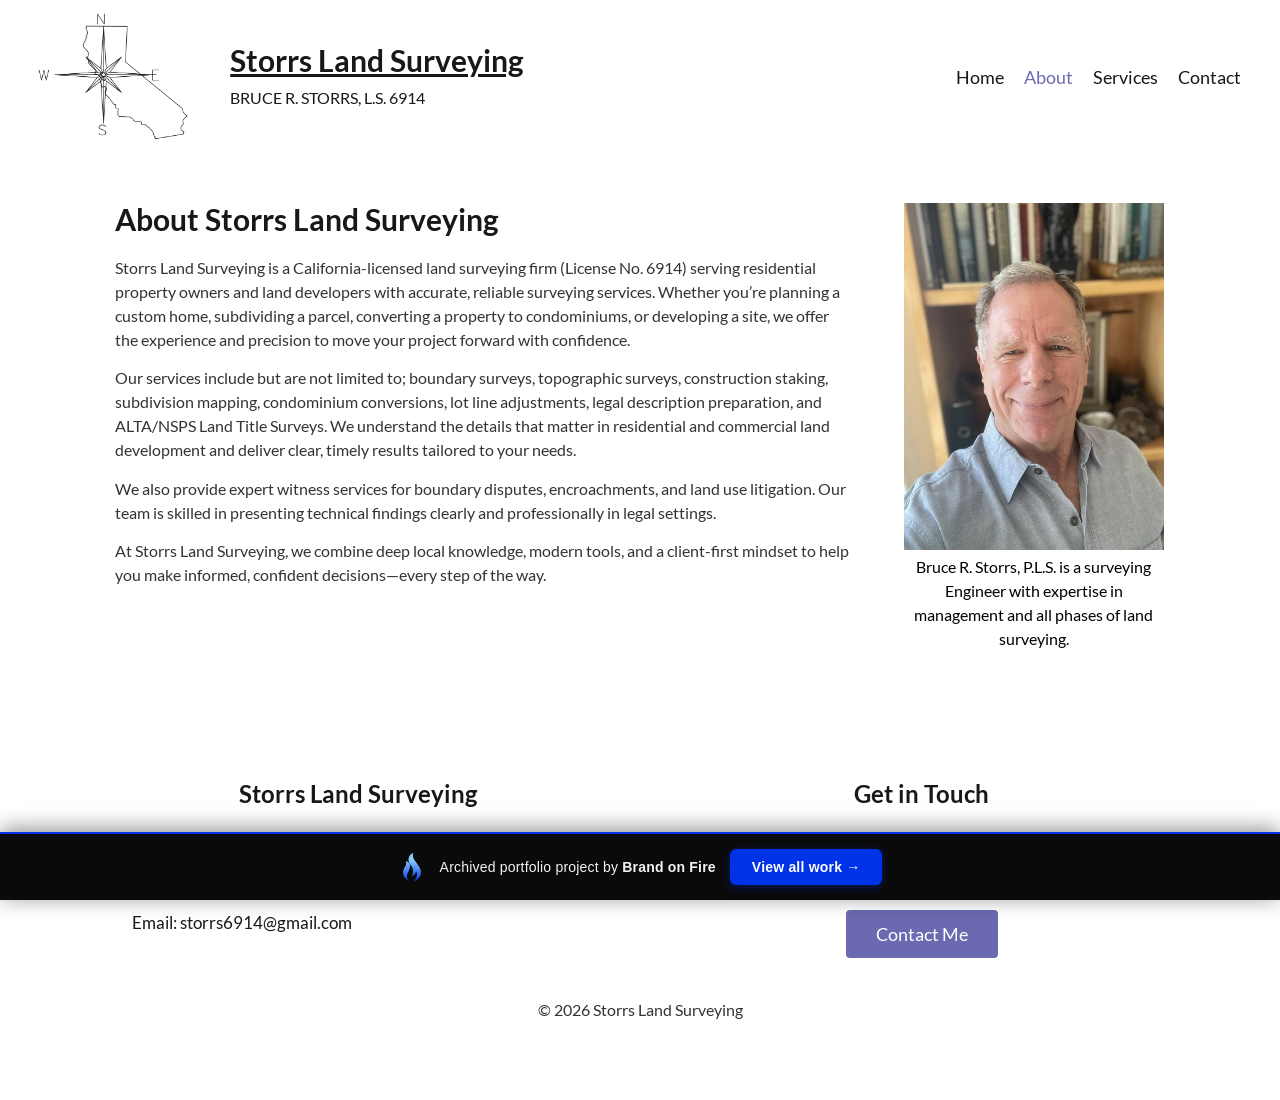
==== about/index.html @ 833694f2 "Lightweight pixel-faithful portfolio snapshot (used-CSS, WebP, no 3rd-party)" ====
<!doctype html><html lang="en-US" data-bofp="0"><head><meta name="robots" content="noindex, nofollow"><meta charset="UTF-8"><meta name="viewport" content="width=device-width, initial-scale=1"><link rel="profile" href="https://gmpg.org/xfn/11"><meta name="robots" content="index, follow, max-image-preview:large, max-snippet:-1, max-video-preview:-1"><title>About Bruce Storrs Land Surveying</title><meta name="description" content="Storrs Land Surveying serves residential property owners and land developers with accurate, reliable surveying services."><link rel="canonical" href="index.html"><meta property="og:locale" content="en_US"><meta property="og:type" content="article"><meta property="og:title" content="About Bruce Storrs Land Surveying"><meta property="og:description" content="Storrs Land Surveying serves residential property owners and land developers with accurate, reliable surveying services."><meta property="og:url" content="../about/"><meta property="og:site_name" content="Storrs Land Surveying"><meta property="article:modified_time" content="2025-04-18T19:39:42+00:00"><meta property="og:image" content="../wp-content/uploads/2023/03/bruce-storrs.jpg"><meta name="twitter:card" content="summary_large_image"><meta name="twitter:label1" content="Est. reading time"><meta name="twitter:data1" content="1 minute"><link rel="alternate" type="application/rss+xml" title="Storrs Land Surveying » Feed" href="../feed/"><link rel="alternate" type="application/rss+xml" title="Storrs Land Surveying » Comments Feed" href="../comments/feed/"><link rel="https://api.w.org/" href="../wp-json/"><link rel="alternate" title="JSON" type="application/json" href="../wp-json/wp/v2/pages/40"><link rel="EditURI" type="application/rsd+xml" title="RSD" href="../xmlrpc.php?rsd"><meta name="generator" content="WordPress 6.8.1"><link rel="shortlink" href="../?p=40"><link rel="alternate" title="oEmbed (JSON)" type="application/json+oembed" href="../wp-json/oembed/1.0/embed?url=http%3A%2F%2Flocalhost%3A8871%2Fabout%2F"><link rel="alternate" title="oEmbed (XML)" type="text/xml+oembed" href="../wp-json/oembed/1.0/embed?url=http%3A%2F%2Flocalhost%3A8871%2Fabout%2F&amp;format=xml"><meta name="generator" content="Elementor 3.28.4; features: additional_custom_breakpoints, e_local_google_fonts; settings: css_print_method-external, google_font-enabled, font_display-swap"><link rel="icon" href="../wp-content/uploads/2023/03/logo-150x150.png" sizes="32x32"><link rel="icon" href="../wp-content/uploads/2023/03/logo.png" sizes="192x192"><link rel="apple-touch-icon" href="../wp-content/uploads/2023/03/logo.png"><meta name="msapplication-TileImage" content="../wp-content/uploads/2023/03/logo.png"><link rel="stylesheet" href="../style.css"><style>[data-bofp="1"]{background-color:rgb(255, 255, 255)!important;color:rgb(51, 51, 51)!important}</style><meta name="robots" content="noindex, nofollow"></head><body class="wp-singular page-template page-template-elementor_header_footer page page-id-40 wp-custom-logo wp-embed-responsive wp-theme-hello-elementor hello-elementor-default elementor-default elementor-template-full-width elementor-kit-15 elementor-page elementor-page-40 e--ua-blink e--ua-mac e--ua-webkit" data-elementor-device-mode="desktop" data-bofp="1"><a class="skip-link screen-reader-text" href="../about/index.html">Skip to content</a><header data-elementor-type="header" data-elementor-id="25" class="elementor elementor-25 elementor-location-header" data-elementor-post-type="elementor_library"><section class="elementor-section elementor-top-section elementor-element elementor-element-2c78c53d elementor-section-content-middle elementor-section-full_width elementor-section-height-default elementor-section-height-default" data-id="2c78c53d" data-element_type="section"><div class="elementor-container elementor-column-gap-no"><div class="elementor-column elementor-col-50 elementor-top-column elementor-element elementor-element-721cebe8" data-id="721cebe8" data-element_type="column"><div class="elementor-widget-wrap elementor-element-populated"><section class="elementor-section elementor-inner-section elementor-element elementor-element-54bb574 elementor-section-full_width elementor-section-height-default elementor-section-height-default" data-id="54bb574" data-element_type="section"><div class="elementor-container elementor-column-gap-default"><div class="elementor-column elementor-col-50 elementor-inner-column elementor-element elementor-element-adae7bf" data-id="adae7bf" data-element_type="column"><div class="elementor-widget-wrap elementor-element-populated"><div class="elementor-element elementor-element-7116c248 elementor-widget elementor-widget-theme-site-logo elementor-widget-image" data-id="7116c248" data-element_type="widget" data-widget_type="theme-site-logo.default"><div class="elementor-widget-container"><a href="../index.html"><img fetchpriority="high" width="1000" height="850" src="../_a/32890dd7e184.webp" class="attachment-full size-full wp-image-13" alt="" decoding="sync">				</a></div></div></div></div><div class="elementor-column elementor-col-50 elementor-inner-column elementor-element elementor-element-96b3ce3" data-id="96b3ce3" data-element_type="column"><div class="elementor-widget-wrap elementor-element-populated"><div class="elementor-element elementor-element-1d9cdd1 elementor-widget elementor-widget-theme-site-title elementor-widget-heading" data-id="1d9cdd1" data-element_type="widget" data-widget_type="theme-site-title.default"><div class="elementor-widget-container"><h1 class="elementor-heading-title elementor-size-default"><a href="../index.html">Storrs Land Surveying</a></h1>				</div></div><div class="elementor-element elementor-element-05f43c4 elementor-widget elementor-widget-heading" data-id="05f43c4" data-element_type="widget" data-widget_type="heading.default"><div class="elementor-widget-container"><h2 class="elementor-heading-title elementor-size-default">BRUCE R. STORRS, L.S. 6914</h2>				</div></div></div></div></div></section></div></div><div class="elementor-column elementor-col-50 elementor-top-column elementor-element elementor-element-23df116c" data-id="23df116c" data-element_type="column"><div class="elementor-widget-wrap elementor-element-populated"><div class="elementor-element elementor-element-33772186 elementor-nav-menu__align-end elementor-nav-menu--stretch elementor-nav-menu__text-align-center elementor-widget-tablet__width-initial elementor-widget-mobile__width-initial elementor-nav-menu--dropdown-tablet elementor-nav-menu--toggle elementor-nav-menu--burger elementor-widget elementor-widget-nav-menu" data-id="33772186" data-element_type="widget" data-settings="{&quot;full_width&quot;:&quot;stretch&quot;,&quot;layout&quot;:&quot;horizontal&quot;,&quot;submenu_icon&quot;:{&quot;value&quot;:&quot;&lt;i class=\&quot;fas fa-caret-down\&quot;&gt;&lt;\/i&gt;&quot;,&quot;library&quot;:&quot;fa-solid&quot;},&quot;toggle&quot;:&quot;burger&quot;}" data-widget_type="nav-menu.default"><div class="elementor-widget-container"><nav aria-label="Menu" class="elementor-nav-menu--main elementor-nav-menu__container elementor-nav-menu--layout-horizontal e--pointer-none"><ul id="menu-1-33772186" class="elementor-nav-menu" data-smartmenus-id="17824439232302515"><li class="menu-item menu-item-type-post_type menu-item-object-page menu-item-home menu-item-67"><a href="../index.html" class="elementor-item">Home</a></li><li class="menu-item menu-item-type-post_type menu-item-object-page current-menu-item page_item page-item-40 current_page_item menu-item-500"><a href="../about/index.html" aria-current="page" class="elementor-item elementor-item-active">About</a></li><li class="menu-item menu-item-type-post_type menu-item-object-page menu-item-456"><a href="../services/index.html" class="elementor-item">Services</a></li><li class="menu-item menu-item-type-post_type menu-item-object-page menu-item-70"><a href="../contact/index.html" class="elementor-item">Contact</a></li></ul>			</nav><div class="elementor-menu-toggle" role="button" tabindex="0" aria-label="Menu Toggle" aria-expanded="false" style=""><i aria-hidden="true" role="presentation" class="elementor-menu-toggle__icon--open eicon-menu-bar"></i><i aria-hidden="true" role="presentation" class="elementor-menu-toggle__icon--close eicon-close"></i>		</div><nav class="elementor-nav-menu--dropdown elementor-nav-menu__container" aria-hidden="true" style="top: 44px; --menu-height: 0;" data-boffw="1"><ul id="menu-2-33772186" class="elementor-nav-menu" data-smartmenus-id="17824439232306448"><li class="menu-item menu-item-type-post_type menu-item-object-page menu-item-home menu-item-67"><a href="../index.html" class="elementor-item" tabindex="-1">Home</a></li><li class="menu-item menu-item-type-post_type menu-item-object-page current-menu-item page_item page-item-40 current_page_item menu-item-500"><a href="../about/index.html" aria-current="page" class="elementor-item elementor-item-active" tabindex="-1">About</a></li><li class="menu-item menu-item-type-post_type menu-item-object-page menu-item-456"><a href="../services/index.html" class="elementor-item" tabindex="-1">Services</a></li><li class="menu-item menu-item-type-post_type menu-item-object-page menu-item-70"><a href="../contact/index.html" class="elementor-item" tabindex="-1">Contact</a></li></ul>			</nav></div></div></div></div></div></section></header><div data-elementor-type="wp-page" data-elementor-id="40" class="elementor elementor-40" data-elementor-post-type="page"><section class="elementor-section elementor-top-section elementor-element elementor-element-8af00e elementor-section-boxed elementor-section-height-default elementor-section-height-default" data-id="8af00e" data-element_type="section"><div class="elementor-container elementor-column-gap-no"><div class="elementor-column elementor-col-100 elementor-top-column elementor-element elementor-element-bdf1586" data-id="bdf1586" data-element_type="column"><div class="elementor-widget-wrap elementor-element-populated"><section class="elementor-section elementor-inner-section elementor-element elementor-element-4a06a62 elementor-section-boxed elementor-section-height-default elementor-section-height-default" data-id="4a06a62" data-element_type="section"><div class="elementor-container elementor-column-gap-default"><div class="elementor-column elementor-col-50 elementor-inner-column elementor-element elementor-element-c48b506" data-id="c48b506" data-element_type="column"><div class="elementor-widget-wrap elementor-element-populated"><div class="elementor-element elementor-element-e249c96 elementor-widget elementor-widget-heading" data-id="e249c96" data-element_type="widget" data-widget_type="heading.default"><div class="elementor-widget-container"><h2 class="elementor-heading-title elementor-size-default">About Storrs Land Surveying</h2>				</div></div><div class="elementor-element elementor-element-310469d elementor-widget elementor-widget-text-editor" data-id="310469d" data-element_type="widget" data-widget_type="text-editor.default"><div class="elementor-widget-container"><p>Storrs Land Surveying is a California-licensed land surveying firm (License No. 6914) serving residential property owners and land developers with accurate, reliable surveying services. Whether you’re planning a custom home, subdividing a parcel, converting a property to condominiums, or developing a site, we offer the experience and precision to move your project forward with confidence.</p><p>Our services include but are not limited to; boundary surveys, topographic surveys, construction staking, subdivision mapping, condominium conversions, lot line adjustments, legal description preparation, and ALTA/NSPS Land Title Surveys. We understand the details that matter in residential and commercial land development and deliver clear, timely results tailored to your needs.</p><p>We also provide expert witness services for boundary disputes, encroachments, and land use litigation. Our team is skilled in presenting technical findings clearly and professionally in legal settings.</p><p>At Storrs Land Surveying, we combine deep local knowledge, modern tools, and a client-first mindset to help you make informed, confident decisions—every step of the way.</p>								</div></div></div></div><div class="elementor-column elementor-col-50 elementor-inner-column elementor-element elementor-element-8597e70" data-id="8597e70" data-element_type="column"><div class="elementor-widget-wrap elementor-element-populated"><div class="elementor-element elementor-element-dd7fb45 elementor-widget elementor-widget-image" data-id="dd7fb45" data-element_type="widget" data-widget_type="image.default"><div class="elementor-widget-container"><figure class="wp-caption"><img decoding="sync" width="1000" height="1333" src="../_a/7053fbd2f5b5.webp" class="attachment-full size-full wp-image-80" alt="">											<figcaption class="widget-image-caption wp-caption-text">Bruce R. Storrs, P.L.S. is a surveying Engineer with expertise in management and all phases of land surveying.</figcaption></figure></div></div></div></div></div></section></div></div></div></section></div><footer data-elementor-type="footer" data-elementor-id="22" class="elementor elementor-22 elementor-location-footer" data-elementor-post-type="elementor_library"><section class="elementor-section elementor-top-section elementor-element elementor-element-07cd698 elementor-section-content-middle elementor-section-full_width elementor-section-height-default elementor-section-height-default" data-id="07cd698" data-element_type="section"><div class="elementor-container elementor-column-gap-wider"><div class="elementor-column elementor-col-50 elementor-top-column elementor-element elementor-element-eafe976" data-id="eafe976" data-element_type="column"><div class="elementor-widget-wrap elementor-element-populated"><div class="elementor-element elementor-element-a8ee868 elementor-widget elementor-widget-heading" data-id="a8ee868" data-element_type="widget" data-widget_type="heading.default"><div class="elementor-widget-container"><h2 class="elementor-heading-title elementor-size-default">Storrs Land Surveying</h2>				</div></div><div class="elementor-element elementor-element-0c1a6c9 elementor-icon-list--layout-traditional elementor-list-item-link-full_width elementor-widget elementor-widget-icon-list" data-id="0c1a6c9" data-element_type="widget" data-widget_type="icon-list.default"><div class="elementor-widget-container"><ul class="elementor-icon-list-items"><li class="elementor-icon-list-item"><span class="elementor-icon-list-icon"><i aria-hidden="true" class="fas fa-map-pin"></i>						</span><span class="elementor-icon-list-text">2253 Shoreline Dr. #2253, Alameda, CA 94501</span></li><li class="elementor-icon-list-item"><a href="tel:510-654-1551"><span class="elementor-icon-list-icon"><i aria-hidden="true" class="fas fa-phone-alt"></i>						</span><span class="elementor-icon-list-text">Phone: 510-654-1551</span></a></li><li class="elementor-icon-list-item"><a href="mailto:storrs6914@gmail.com"><span class="elementor-icon-list-icon"><i aria-hidden="true" class="fas fa-envelope"></i>						</span><span class="elementor-icon-list-text">Email: storrs6914@gmail.com</span></a></li></ul></div></div></div></div><div class="elementor-column elementor-col-50 elementor-top-column elementor-element elementor-element-cf957cd" data-id="cf957cd" data-element_type="column"><div class="elementor-widget-wrap elementor-element-populated"><div class="elementor-element elementor-element-772fe96 elementor-widget elementor-widget-heading" data-id="772fe96" data-element_type="widget" data-widget_type="heading.default"><div class="elementor-widget-container"><h2 class="elementor-heading-title elementor-size-default">Get in Touch</h2>				</div></div><div class="elementor-element elementor-element-03f1977 elementor-widget elementor-widget-text-editor" data-id="03f1977" data-element_type="widget" data-widget_type="text-editor.default"><div class="elementor-widget-container"><p>I’d be happy to work with you on your latest surveying project. Please get in touch using the contact form.&nbsp;</p>								</div></div><div class="elementor-element elementor-element-15b1acc elementor-align-center elementor-widget elementor-widget-button" data-id="15b1acc" data-element_type="widget" data-widget_type="button.default"><div class="elementor-widget-container"><div class="elementor-button-wrapper"><a class="elementor-button elementor-button-link elementor-size-md" href="../contact/index.html"><span class="elementor-button-content-wrapper"><span class="elementor-button-text">Contact Me</span></span></a></div></div></div></div></div></div></section><section class="elementor-section elementor-top-section elementor-element elementor-element-b7a15da elementor-section-content-middle elementor-reverse-mobile elementor-section-full_width elementor-section-height-default elementor-section-height-default" data-id="b7a15da" data-element_type="section"><div class="elementor-container elementor-column-gap-no"><div class="elementor-column elementor-col-100 elementor-top-column elementor-element elementor-element-5e8c854" data-id="5e8c854" data-element_type="column"><div class="elementor-widget-wrap elementor-element-populated"><div class="elementor-element elementor-element-356683e elementor-widget elementor-widget-heading" data-id="356683e" data-element_type="widget" data-widget_type="heading.default"><div class="elementor-widget-container"><p class="elementor-heading-title elementor-size-default">© 2026 Storrs Land Surveying</p>				</div></div></div></div></div></section></footer><span id="elementor-device-mode" class="elementor-screen-only"></span><svg style="display: none;" class="e-font-icon-svg-symbols"></svg><!-- bof-portfolio-bar --><a href="https://brandonfire.com/portfolio/" id="bof-portfolio-bar" rel="noopener" style="position:fixed;left:0;right:0;bottom:0;z-index:2147483647;display:flex;align-items:center;justify-content:center;gap:14px;flex-wrap:wrap;background:#0a0a0a;color:#ffffff !important;font-family:Inter,-apple-system,BlinkMacSystemFont,'Segoe UI',Roboto,Helvetica,Arial,sans-serif;font-size:14px;font-weight:500;line-height:1;letter-spacing:.2px;padding:15px 18px;text-decoration:none !important;box-shadow:0 -3px 22px rgba(0,0,0,.45);border-top:2px solid #0033e7;box-sizing:border-box;"><img src="[data-uri]" alt="" width="28" height="28" style="display:block;flex:0 0 auto;width:28px;height:28px;"><span style="opacity:.95;color:#fff;">Archived portfolio project by <strong style="font-weight:700;color:#fff;">Brand&nbsp;on&nbsp;Fire</strong></span><span style="background:#0033e7;color:#fff;padding:11px 22px;border-radius:6px;font-weight:700;font-size:14px;white-space:nowrap;box-shadow:0 2px 10px rgba(0,51,231,.4);">View&nbsp;all&nbsp;work&nbsp;&rarr;</span></a><script>(function(){function p(){var b=document.getElementById("bof-portfolio-bar");if(b&&document.body)document.body.style.setProperty("padding-bottom",b.offsetHeight+"px","important");}if(document.readyState!=="loading")p();else document.addEventListener("DOMContentLoaded",p);window.addEventListener("resize",p);})();</script><!-- /bof-portfolio-bar --></body></html>
---- style.css ----
:root{--wp--preset--aspect-ratio--square:1;--wp--preset--aspect-ratio--4-3:4/3;--wp--preset--aspect-ratio--3-4:3/4;--wp--preset--aspect-ratio--3-2:3/2;--wp--preset--aspect-ratio--2-3:2/3;--wp--preset--aspect-ratio--16-9:16/9;--wp--preset--aspect-ratio--9-16:9/16;--wp--preset--color--black:#000000;--wp--preset--color--cyan-bluish-gray:#abb8c3;--wp--preset--color--white:#ffffff;--wp--preset--color--pale-pink:#f78da7;--wp--preset--color--vivid-red:#cf2e2e;--wp--preset--color--luminous-vivid-orange:#ff6900;--wp--preset--color--luminous-vivid-amber:#fcb900;--wp--preset--color--light-green-cyan:#7bdcb5;--wp--preset--color--vivid-green-cyan:#00d084;--wp--preset--color--pale-cyan-blue:#8ed1fc;--wp--preset--color--vivid-cyan-blue:#0693e3;--wp--preset--color--vivid-purple:#9b51e0;--wp--preset--gradient--vivid-cyan-blue-to-vivid-purple:linear-gradient(135deg,rgba(6,147,227,1) 0%,rgb(155,81,224) 100%);--wp--preset--gradient--light-green-cyan-to-vivid-green-cyan:linear-gradient(135deg,rgb(122,220,180) 0%,rgb(0,208,130) 100%);--wp--preset--gradient--luminous-vivid-amber-to-luminous-vivid-orange:linear-gradient(135deg,rgba(252,185,0,1) 0%,rgba(255,105,0,1) 100%);--wp--preset--gradient--luminous-vivid-orange-to-vivid-red:linear-gradient(135deg,rgba(255,105,0,1) 0%,rgb(207,46,46) 100%);--wp--preset--gradient--very-light-gray-to-cyan-bluish-gray:linear-gradient(135deg,rgb(238,238,238) 0%,rgb(169,184,195) 100%);--wp--preset--gradient--cool-to-warm-spectrum:linear-gradient(135deg,rgb(74,234,220) 0%,rgb(151,120,209) 20%,rgb(207,42,186) 40%,rgb(238,44,130) 60%,rgb(251,105,98) 80%,rgb(254,248,76) 100%);--wp--preset--gradient--blush-light-purple:linear-gradient(135deg,rgb(255,206,236) 0%,rgb(152,150,240) 100%);--wp--preset--gradient--blush-bordeaux:linear-gradient(135deg,rgb(254,205,165) 0%,rgb(254,45,45) 50%,rgb(107,0,62) 100%);--wp--preset--gradient--luminous-dusk:linear-gradient(135deg,rgb(255,203,112) 0%,rgb(199,81,192) 50%,rgb(65,88,208) 100%);--wp--preset--gradient--pale-ocean:linear-gradient(135deg,rgb(255,245,203) 0%,rgb(182,227,212) 50%,rgb(51,167,181) 100%);--wp--preset--gradient--electric-grass:linear-gradient(135deg,rgb(202,248,128) 0%,rgb(113,206,126) 100%);--wp--preset--gradient--midnight:linear-gradient(135deg,rgb(2,3,129) 0%,rgb(40,116,252) 100%);--wp--preset--font-size--small:13px;--wp--preset--font-size--medium:20px;--wp--preset--font-size--large:36px;--wp--preset--font-size--x-large:42px;--wp--preset--spacing--20:0.44rem;--wp--preset--spacing--30:0.67rem;--wp--preset--spacing--40:1rem;--wp--preset--spacing--50:1.5rem;--wp--preset--spacing--60:2.25rem;--wp--preset--spacing--70:3.38rem;--wp--preset--spacing--80:5.06rem;--wp--preset--shadow--natural:6px 6px 9px rgba(0,0,0,0.2);--wp--preset--shadow--deep:12px 12px 50px rgba(0,0,0,0.4);--wp--preset--shadow--sharp:6px 6px 0px rgba(0,0,0,0.2);--wp--preset--shadow--outlined:6px 6px 0px -3px rgba(255,255,255,1),6px 6px rgba(0,0,0,1);--wp--preset--shadow--crisp:6px 6px 0px rgba(0,0,0,1);}:root{--wp--style--global--content-size:800px;--wp--style--global--wide-size:1200px;}:where(body){margin:0px;}:root{--wp--style--block-gap:24px;}body{padding:0px;}a:where(:not(.wp-element-button)){text-decoration:underline;}html{line-height:1.15;text-size-adjust:100%;}*,::after,::before{box-sizing:border-box;}body{margin:0px;font-family:-apple-system,BlinkMacSystemFont,"Segoe UI",Roboto,"Helvetica Neue",Arial,"Noto Sans",sans-serif,"Apple Color Emoji","Segoe UI Emoji","Segoe UI Symbol","Noto Color Emoji";font-size:1rem;font-weight:400;line-height:1.5;color:rgb(51,51,51);background-color:rgb(255,255,255);-webkit-font-smoothing:antialiased;}h1,h2,h3,h4,h5,h6{margin-block:0.5rem 1rem;font-family:inherit;font-weight:500;line-height:1.2;color:inherit;}h1{font-size:2.5rem;}h2{font-size:2rem;}p{margin-block:0px 0.9rem;}a{background-color:transparent;text-decoration:none;color:rgb(204,51,102);}img{border-style:none;height:auto;max-width:100%;}@media print{*,::after,::before{background:transparent !important;color:rgb(0,0,0) !important;box-shadow:none !important;text-shadow:none !important;}a,a:visited{text-decoration:underline;}img,tr{break-inside:avoid;}h2,h3,p{orphans:3;widows:3;}h2,h3{break-after:avoid;}}dd,dl,dt,li,ol,ul{margin-block:0px;border:0px;outline:0px;font-size:100%;vertical-align:baseline;background:transparent;}.screen-reader-text{clip:rect(1px,1px,1px,1px);height:1px;overflow:hidden;width:1px;position:absolute !important;overflow-wrap:normal !important;}.elementor-screen-only,.screen-reader-text,.screen-reader-text span,.ui-helper-hidden-accessible{height:1px;margin:-1px;overflow:hidden;padding:0px;position:absolute;top:-10000em;width:1px;clip:rect(0px,0px,0px,0px);border:0px;}.elementor *,.elementor::after,.elementor::before{box-sizing:border-box;}.elementor a{box-shadow:none;text-decoration:none;}.elementor img{border-width:medium;border-style:none;border-color:currentcolor;border-image:initial;border-radius:0px;box-shadow:none;height:auto;max-width:100%;}.elementor embed,.elementor iframe,.elementor object,.elementor video{border-width:medium;border-style:none;border-color:currentcolor;border-image:initial;line-height:1;margin:0px;max-width:100%;width:100%;}.elementor .elementor-background-overlay{inset:0px;position:absolute;}@media (max-width:1024px){.elementor-widget-wrap .elementor-element.elementor-widget-tablet__width-auto,.elementor-widget-wrap .elementor-element.elementor-widget-tablet__width-initial{max-width:100%;}}@media (max-width:767px){.elementor-widget-wrap .elementor-element.elementor-widget-mobile__width-auto,.elementor-widget-wrap .elementor-element.elementor-widget-mobile__width-initial{max-width:100%;}}.elementor-element{--flex-direction:initial;--flex-wrap:initial;--justify-content:initial;--align-items:initial;--align-content:initial;--gap:initial;--flex-basis:initial;--flex-grow:initial;--flex-shrink:initial;--order:initial;--align-self:initial;align-self:var(--align-self);flex-basis:var(--flex-basis);flex-grow:var(--flex-grow);flex-shrink:var(--flex-shrink);order:var(--order);}.elementor-element:where(.e-con-full,.elementor-widget){align-content:var(--align-content);align-items:var(--align-items);flex-direction:var(--flex-direction);flex-wrap:var(--flex-wrap);gap:var(--row-gap) var(--column-gap);justify-content:var(--justify-content);}.elementor-align-center{text-align:center;}.elementor-align-center .elementor-button,.elementor-align-left .elementor-button,.elementor-align-right .elementor-button{width:auto;}:root{--page-title-display:block;}@keyframes eicon-spin{0%{transform:rotate(0deg);}100%{transform:rotate(359deg);}}.elementor-section{position:relative;}.elementor-section .elementor-container{display:flex;margin-left:auto;margin-right:auto;position:relative;}@media (max-width:1024px){.elementor-section .elementor-container{flex-wrap:wrap;}}.elementor-section.elementor-section-boxed > .elementor-container{max-width:1140px;}.elementor-widget-wrap{align-content:flex-start;flex-wrap:wrap;position:relative;width:100%;}.elementor:not(.elementor-bc-flex-widget) .elementor-widget-wrap{display:flex;}.elementor-widget-wrap > .elementor-element{width:100%;}.elementor-widget{position:relative;}.elementor-widget:not(:last-child){margin-bottom:var(--kit-widget-spacing,20px);}.elementor-column{display:flex;min-height:1px;position:relative;}.elementor-column-gap-default > .elementor-column > .elementor-element-populated{padding:10px;}.elementor-column-gap-wider > .elementor-column > .elementor-element-populated{padding:30px;}@media (min-width:768px){.elementor-column.elementor-col-20,.elementor-column[data-col="20"]{width:20%;}.elementor-column.elementor-col-50,.elementor-column[data-col="50"]{width:50%;}.elementor-column.elementor-col-100,.elementor-column[data-col="100"]{width:100%;}}@media (max-width:767px){.elementor-reverse-mobile > .elementor-container >:first-child{order:10;}.elementor-column{width:100%;}}@media (prefers-reduced-motion:no-preference){html{scroll-behavior:smooth;}}.elementor-element .elementor-widget-container,.elementor-element:not(:has(.elementor-widget-container)){transition:background .3s,border .3s,border-radius .3s,box-shadow .3s,transform var(--e-transform-transition-duration,.4s);}.elementor-heading-title{line-height:1;margin:0px;padding:0px;}.elementor-button{background-color:rgb(105,114,125);border-radius:3px;color:rgb(255,255,255);display:inline-block;font-size:15px;line-height:1;padding:12px 24px;fill:rgb(255,255,255);text-align:center;transition:0.3s;}.elementor-button-content-wrapper{display:flex;flex-direction:row;gap:5px;justify-content:center;}.elementor-button-text{display:inline-block;}.elementor-button.elementor-size-md{border-radius:4px;font-size:16px;padding:15px 30px;}.elementor-button span{text-decoration:inherit;}.elementor-kit-15{--e-global-color-primary:#181818;--e-global-color-secondary:#6AA0B1;--e-global-color-text:#333333;--e-global-color-accent:#6B6AB1;--e-global-color-998a6eb:#FFFFFF00;--e-global-color-2edb900:#FFFFFF;--e-global-color-27b5c57:#FFFFFF;--e-global-typography-primary-font-family:"Lato";--e-global-typography-primary-font-size:65px;--e-global-typography-primary-font-weight:900;--e-global-typography-primary-text-transform:none;--e-global-typography-primary-font-style:normal;--e-global-typography-primary-text-decoration:none;--e-global-typography-primary-line-height:1.1em;--e-global-typography-primary-letter-spacing:0px;--e-global-typography-primary-word-spacing:0em;--e-global-typography-secondary-font-family:"Lato";--e-global-typography-secondary-font-size:32px;--e-global-typography-secondary-font-weight:900;--e-global-typography-secondary-text-transform:none;--e-global-typography-secondary-font-style:normal;--e-global-typography-secondary-text-decoration:none;--e-global-typography-secondary-line-height:1.1em;--e-global-typography-secondary-letter-spacing:0px;--e-global-typography-secondary-word-spacing:0em;--e-global-typography-text-font-family:"Lato";--e-global-typography-text-font-size:16px;--e-global-typography-text-font-weight:400;--e-global-typography-text-text-transform:none;--e-global-typography-text-font-style:normal;--e-global-typography-text-text-decoration:none;--e-global-typography-text-line-height:1.5em;--e-global-typography-text-letter-spacing:0px;--e-global-typography-text-word-spacing:0em;--e-global-typography-accent-font-family:"Lato";--e-global-typography-accent-font-size:18px;--e-global-typography-accent-font-weight:400;--e-global-typography-accent-text-transform:none;--e-global-typography-accent-font-style:normal;--e-global-typography-accent-text-decoration:none;--e-global-typography-accent-line-height:1em;--e-global-typography-accent-letter-spacing:0px;--e-global-typography-accent-word-spacing:0em;--e-global-typography-4a70ac1-font-family:"Lato";--e-global-typography-4a70ac1-font-size:80px;--e-global-typography-4a70ac1-font-weight:900;--e-global-typography-4a70ac1-text-transform:uppercase;--e-global-typography-4a70ac1-font-style:normal;--e-global-typography-4a70ac1-text-decoration:none;--e-global-typography-4a70ac1-line-height:1em;--e-global-typography-4a70ac1-letter-spacing:0px;--e-global-typography-4a70ac1-word-spacing:0em;background-color:var( --e-global-color-2edb900 );}.elementor-kit-15 a{color:rgb(107,106,177);text-decoration:underline;}.elementor-kit-15 h1{font-size:30px;}.elementor-kit-15 h2{font-size:24px;}.elementor-section.elementor-section-boxed > .elementor-container{max-width:1360px;}.elementor-widget:not(:last-child){margin-block-end:20px;}.elementor-element{--widgets-spacing:20px 20px;--widgets-spacing-row:20px;--widgets-spacing-column:20px;}@media (max-width:1024px){.elementor-kit-15{--e-global-typography-primary-font-size:42px;--e-global-typography-secondary-font-size:22px;--e-global-typography-text-font-size:14px;--e-global-typography-accent-font-size:16px;--e-global-typography-4a70ac1-font-size:65px;font-size:16px;}.elementor-kit-15 a{font-size:16px;}.elementor-section.elementor-section-boxed > .elementor-container{max-width:1024px;}}@media (max-width:767px){.elementor-kit-15{--e-global-typography-primary-font-size:28px;--e-global-typography-secondary-font-size:18px;--e-global-typography-accent-font-size:14px;--e-global-typography-4a70ac1-font-size:45px;}.elementor-section.elementor-section-boxed > .elementor-container{max-width:767px;}}.elementor-widget-image{text-align:center;}.elementor-widget-image a{display:inline-block;}.elementor-widget-image img{display:inline-block;vertical-align:middle;}.elementor-widget-heading .elementor-heading-title[class*="elementor-size-"] > a{color:inherit;font-size:inherit;line-height:inherit;}.elementor-nav-menu--main .elementor-nav-menu a{transition:0.4s;}.elementor-nav-menu--main .elementor-nav-menu a,.elementor-nav-menu--main .elementor-nav-menu a.highlighted,.elementor-nav-menu--main .elementor-nav-menu a:focus,.elementor-nav-menu--main .elementor-nav-menu a:hover{padding:13px 20px;}.elementor-nav-menu--layout-horizontal{display:flex;}.elementor-nav-menu--layout-horizontal .elementor-nav-menu{display:flex;flex-wrap:wrap;}.elementor-nav-menu--layout-horizontal .elementor-nav-menu a{flex-grow:1;white-space:nowrap;}.elementor-nav-menu--layout-horizontal .elementor-nav-menu > li{display:flex;}.elementor-nav-menu--layout-horizontal .elementor-nav-menu > li:not(:first-child) > a{margin-inline-start:var(--e-nav-menu-horizontal-menu-item-margin);}.elementor-nav-menu--layout-horizontal .elementor-nav-menu > li:not(:last-child) > a{margin-inline-end:var(--e-nav-menu-horizontal-menu-item-margin);}.elementor-nav-menu__align-end .elementor-nav-menu{justify-content:flex-end;margin-inline-start:auto;}.elementor-widget-nav-menu .elementor-widget-container,.elementor-widget-nav-menu:not(:has(.elementor-widget-container)):not([class*="elementor-hidden-"]){display:flex;flex-direction:column;}.elementor-nav-menu{position:relative;z-index:2;}.elementor-nav-menu,.elementor-nav-menu li,.elementor-nav-menu ul{display:block;line-height:normal;list-style:none;margin:0px;padding:0px;-webkit-tap-highlight-color:rgba(0,0,0,0);}.elementor-nav-menu a,.elementor-nav-menu li{position:relative;}.elementor-nav-menu li{border-width:0px;}.elementor-nav-menu a{align-items:center;display:flex;}.elementor-nav-menu a,.elementor-nav-menu a:focus,.elementor-nav-menu a:hover{line-height:20px;padding:10px 20px;}.elementor-nav-menu--dropdown .elementor-item.elementor-item-active,.elementor-nav-menu--dropdown .elementor-item.highlighted,.elementor-nav-menu--dropdown .elementor-item:focus,.elementor-nav-menu--dropdown .elementor-item:hover,.elementor-sub-item.elementor-item-active,.elementor-sub-item.highlighted,.elementor-sub-item:focus,.elementor-sub-item:hover{background-color:rgb(63,68,75);color:rgb(255,255,255);}.elementor-menu-toggle{align-items:center;background-color:rgba(0,0,0,0.05);border:0px solid;border-radius:3px;color:rgb(51,55,61);cursor:pointer;display:flex;font-size:var(--nav-menu-icon-size,22px);justify-content:center;padding:0.25em;}.elementor-menu-toggle.elementor-active .elementor-menu-toggle__icon--open,.elementor-menu-toggle:not(.elementor-active) .elementor-menu-toggle__icon--close{display:none;}.elementor-nav-menu--dropdown{background-color:rgb(255,255,255);font-size:13px;}.elementor-nav-menu--dropdown.elementor-nav-menu__container{margin-top:10px;overflow:hidden auto;transform-origin:center top;transition:max-height 0.3s,transform 0.3s;}.elementor-nav-menu--dropdown a{color:rgb(51,55,61);}.elementor-nav-menu__text-align-center .elementor-nav-menu--dropdown .elementor-nav-menu a{justify-content:center;}.elementor-nav-menu--toggle{--menu-height:100vh;}.elementor-nav-menu--toggle .elementor-menu-toggle:not(.elementor-active) + .elementor-nav-menu__container{max-height:0px;overflow:hidden;transform:scaleY(0);}.elementor-nav-menu--stretch .elementor-nav-menu__container.elementor-nav-menu--dropdown{position:absolute;z-index:9997;}@media (max-width:1024px){.elementor-nav-menu--dropdown-tablet .elementor-nav-menu--main{display:none;}}@media (min-width:1025px){.elementor-nav-menu--dropdown-tablet .elementor-menu-toggle,.elementor-nav-menu--dropdown-tablet .elementor-nav-menu--dropdown{display:none;}.elementor-nav-menu--dropdown-tablet nav.elementor-nav-menu--dropdown.elementor-nav-menu__container{overflow-y:hidden;}}@keyframes hide-scroll{0%,100%{overflow:hidden;}}.elementor-widget .elementor-icon-list-items{list-style-type:none;margin:0px;padding:0px;}.elementor-widget .elementor-icon-list-item{margin:0px;padding:0px;position:relative;}.elementor-widget .elementor-icon-list-item,.elementor-widget .elementor-icon-list-item a{align-items:var(--icon-vertical-align,center);display:flex;font-size:inherit;}.elementor-widget .elementor-icon-list-icon + .elementor-icon-list-text{align-self:center;padding-inline-start:5px;}.elementor-widget .elementor-icon-list-icon{display:flex;position:relative;top:var(--icon-vertical-offset,initial);}.elementor-widget .elementor-icon-list-icon i{font-size:var(--e-icon-list-icon-size);width:1.25em;}.elementor-widget.elementor-widget-icon-list .elementor-icon-list-icon{text-align:var(--e-icon-list-icon-align);}.elementor-widget.elementor-list-item-link-full_width a{width:100%;}#left-area ul.elementor-icon-list-items,.elementor .elementor-element ul.elementor-icon-list-items,.elementor-edit-area .elementor-element ul.elementor-icon-list-items{padding:0px;}@font-face{font-family:eicons;src:url(_a/1273817eb812.woff2) format("woff2");font-weight:400;font-style:normal;}[class*=" eicon-"],[class^="eicon"]{display:inline-block;font-family:eicons;font-size:inherit;font-weight:400;font-style:normal;font-variant:normal;line-height:1;text-rendering:auto;-webkit-font-smoothing:antialiased;}@keyframes a{0%{transform:rotate(0deg);}100%{transform:rotate(359deg);}}.elementor-widget-video .elementor-widget-container,.elementor-widget-video:not(:has(.elementor-widget-container)){overflow:hidden;transform:translateZ(0px);}.elementor-widget-video .elementor-wrapper{aspect-ratio:var(--video-aspect-ratio);}.elementor-widget-video .elementor-wrapper iframe,.elementor-widget-video .elementor-wrapper video{background-color:rgb(0,0,0);border-width:medium;border-style:none;border-color:currentcolor;border-image:initial;display:flex;height:100%;width:100%;}.elementor-57 .elementor-element.elementor-element-1608411 > .elementor-container > .elementor-column > .elementor-widget-wrap{align-content:center;align-items:center;}.elementor-57 .elementor-element.elementor-element-1608411 > .elementor-container{max-width:1000px;}.elementor-57 .elementor-element.elementor-element-1608411 > .elementor-background-overlay{opacity:0.71;transition:background 0.3s,border-radius 0.3s,opacity 0.3s;}.elementor-57 .elementor-element.elementor-element-1608411{transition:background 0.3s,border 0.3s,border-radius 0.3s,box-shadow 0.3s;margin-top:50px;margin-bottom:50px;padding:0px 75px;}.elementor-57 .elementor-element.elementor-element-4cd05f9a > .elementor-element-populated{padding:25px;}.elementor-widget-heading .elementor-heading-title{font-family:var( --e-global-typography-primary-font-family ),Sans-serif;font-size:var( --e-global-typography-primary-font-size );font-weight:var( --e-global-typography-primary-font-weight );text-transform:var( --e-global-typography-primary-text-transform );font-style:var( --e-global-typography-primary-font-style );text-decoration:var( --e-global-typography-primary-text-decoration );line-height:var( --e-global-typography-primary-line-height );letter-spacing:var( --e-global-typography-primary-letter-spacing );word-spacing:var( --e-global-typography-primary-word-spacing );color:var( --e-global-color-primary );}.elementor-57 .elementor-element.elementor-element-29ee5cef{text-align:left;}.elementor-57 .elementor-element.elementor-element-29ee5cef .elementor-heading-title{font-family:Lato,sans-serif;font-size:28px;font-weight:700;font-style:normal;text-decoration:none;line-height:1em;letter-spacing:0px;word-spacing:0em;}.elementor-57 .elementor-element.elementor-element-302c9f7{text-align:left;}.elementor-57 .elementor-element.elementor-element-302c9f7 .elementor-heading-title{font-family:Lato,sans-serif;font-size:20px;font-weight:700;font-style:italic;text-decoration:none;line-height:1em;letter-spacing:0px;word-spacing:0em;}.elementor-widget-text-editor{font-family:var( --e-global-typography-text-font-family ),Sans-serif;font-size:var( --e-global-typography-text-font-size );font-weight:var( --e-global-typography-text-font-weight );text-transform:var( --e-global-typography-text-text-transform );font-style:var( --e-global-typography-text-font-style );text-decoration:var( --e-global-typography-text-text-decoration );line-height:var( --e-global-typography-text-line-height );letter-spacing:var( --e-global-typography-text-letter-spacing );word-spacing:var( --e-global-typography-text-word-spacing );color:var( --e-global-color-text );}.elementor-57 .elementor-element.elementor-element-17669102{font-family:Lato,sans-serif;font-size:16px;font-weight:400;text-transform:none;font-style:normal;text-decoration:none;line-height:1.5em;letter-spacing:0px;word-spacing:0em;}.elementor-57 .elementor-element.elementor-element-b1b1e39{font-family:Lato,sans-serif;font-size:16px;font-weight:400;text-transform:none;font-style:normal;text-decoration:none;line-height:1.5em;letter-spacing:0px;word-spacing:0em;}.elementor-widget-button .elementor-button{background-color:var( --e-global-color-accent );font-family:var( --e-global-typography-accent-font-family ),Sans-serif;font-size:var( --e-global-typography-accent-font-size );font-weight:var( --e-global-typography-accent-font-weight );text-transform:var( --e-global-typography-accent-text-transform );font-style:var( --e-global-typography-accent-font-style );text-decoration:var( --e-global-typography-accent-text-decoration );line-height:var( --e-global-typography-accent-line-height );letter-spacing:var( --e-global-typography-accent-letter-spacing );word-spacing:var( --e-global-typography-accent-word-spacing );}.elementor-57 .elementor-element.elementor-element-6f88e2e .elementor-button{font-family:Lato,sans-serif;font-size:18px;font-weight:400;text-transform:none;font-style:normal;text-decoration:none;line-height:1em;letter-spacing:0px;word-spacing:0em;fill:var( --e-global-color-27b5c57 );color:var( --e-global-color-27b5c57 );border-style:solid;border-width:2px;border-color:var( --e-global-color-accent );border-radius:0px;padding:12px 45px;}.elementor-57 .elementor-element.elementor-element-152f599 .elementor-button{background-color:rgb(255,255,255);font-family:Lato,sans-serif;font-size:18px;font-weight:400;text-transform:none;font-style:normal;text-decoration:none;line-height:1em;letter-spacing:0px;word-spacing:0em;fill:rgb(107,106,177);color:rgb(107,106,177);border-style:solid;border-width:2px;border-color:var( --e-global-color-accent );border-radius:0px;padding:12px 45px;}.elementor-57 .elementor-element.elementor-element-5395835 img{max-width:300px;}.elementor-57 .elementor-element.elementor-element-d28ee81{margin-top:24px;margin-bottom:24px;padding:0px 75px;}.elementor-57 .elementor-element.elementor-element-2679cb10{text-align:center;}.elementor-57 .elementor-element.elementor-element-2679cb10 .elementor-heading-title{font-family:Lato,sans-serif;font-size:28px;font-weight:700;font-style:normal;text-decoration:none;line-height:1em;letter-spacing:0px;word-spacing:0em;}.elementor-57 .elementor-element.elementor-element-2c189cbf{margin-top:0px;margin-bottom:50px;padding:0px 75px;}.elementor-57 .elementor-element.elementor-element-50d16687 > .elementor-element-populated{padding:10px;}.elementor-57 .elementor-element.elementor-element-6ae8ca6d{text-align:left;font-family:Lato,sans-serif;font-size:16px;font-weight:400;text-transform:none;font-style:normal;text-decoration:none;line-height:1.5em;letter-spacing:0px;word-spacing:0em;}.elementor-57 .elementor-element.elementor-element-d270f26.elementor-column.elementor-element[data-element_type="column"] > .elementor-widget-wrap.elementor-element-populated{align-content:center;align-items:center;}.elementor-57 .elementor-element.elementor-element-d270f26 > .elementor-element-populated{padding:10px;}.elementor-57 .elementor-element.elementor-element-77be339 .elementor-wrapper{--video-aspect-ratio:1.77777;}.elementor-57 .elementor-element.elementor-element-de8b7d8{text-align:left;font-family:Lato,sans-serif;font-size:16px;font-weight:400;text-transform:none;font-style:normal;text-decoration:none;line-height:1.5em;letter-spacing:0px;word-spacing:0em;}.elementor-57 .elementor-element.elementor-element-f51a3db .elementor-button{font-family:Lato,sans-serif;font-size:18px;font-weight:400;text-transform:none;font-style:normal;text-decoration:none;line-height:1em;letter-spacing:0px;word-spacing:0em;fill:var( --e-global-color-27b5c57 );color:var( --e-global-color-27b5c57 );border-style:solid;border-width:2px;border-color:var( --e-global-color-accent );border-radius:0px;padding:12px 45px;}.elementor-57 .elementor-element.elementor-element-4e9fba0{margin-top:50px;margin-bottom:50px;}.elementor-57 .elementor-element.elementor-element-04c8354 img{max-width:100%;height:100%;object-fit:cover;object-position:center center;}@media (max-width:1024px){.elementor-57 .elementor-element.elementor-element-1608411{margin-top:0px;margin-bottom:0px;padding:25px;}.elementor-widget-heading .elementor-heading-title{font-size:var( --e-global-typography-primary-font-size );line-height:var( --e-global-typography-primary-line-height );letter-spacing:var( --e-global-typography-primary-letter-spacing );word-spacing:var( --e-global-typography-primary-word-spacing );}.elementor-57 .elementor-element.elementor-element-29ee5cef .elementor-heading-title{font-size:30px;}.elementor-57 .elementor-element.elementor-element-302c9f7 .elementor-heading-title{font-size:30px;}.elementor-widget-text-editor{font-size:var( --e-global-typography-text-font-size );line-height:var( --e-global-typography-text-line-height );letter-spacing:var( --e-global-typography-text-letter-spacing );word-spacing:var( --e-global-typography-text-word-spacing );}.elementor-57 .elementor-element.elementor-element-17669102{font-size:14px;}.elementor-57 .elementor-element.elementor-element-b1b1e39{font-size:14px;}.elementor-widget-button .elementor-button{font-size:var( --e-global-typography-accent-font-size );line-height:var( --e-global-typography-accent-line-height );letter-spacing:var( --e-global-typography-accent-letter-spacing );word-spacing:var( --e-global-typography-accent-word-spacing );}.elementor-57 .elementor-element.elementor-element-6f88e2e .elementor-button{font-size:16px;}.elementor-57 .elementor-element.elementor-element-152f599 .elementor-button{font-size:16px;}.elementor-57 .elementor-element.elementor-element-58298b53 > .elementor-element-populated{margin:0%;--e-column-margin-right:0%;--e-column-margin-left:0%;padding:0px;}.elementor-57 .elementor-element.elementor-element-5395835 > .elementor-widget-container{padding:10px;}.elementor-57 .elementor-element.elementor-element-5395835 img{max-width:200px;}.elementor-57 .elementor-element.elementor-element-d28ee81{margin-top:25px;margin-bottom:25px;padding:0px 25px;}.elementor-57 .elementor-element.elementor-element-2679cb10 .elementor-heading-title{font-size:30px;}.elementor-57 .elementor-element.elementor-element-2c189cbf{margin-top:25px;margin-bottom:25px;padding:0px 50px;}.elementor-57 .elementor-element.elementor-element-6ae8ca6d{font-size:14px;}.elementor-57 .elementor-element.elementor-element-de8b7d8{font-size:14px;}.elementor-57 .elementor-element.elementor-element-f51a3db .elementor-button{font-size:16px;}.elementor-57 .elementor-element.elementor-element-4e9fba0{margin-top:25px;margin-bottom:25px;}}@media (max-width:767px){.elementor-57 .elementor-element.elementor-element-1608411{padding:25px;}.elementor-57 .elementor-element.elementor-element-4cd05f9a > .elementor-element-populated{padding:0%;}.elementor-widget-heading .elementor-heading-title{font-size:var( --e-global-typography-primary-font-size );line-height:var( --e-global-typography-primary-line-height );letter-spacing:var( --e-global-typography-primary-letter-spacing );word-spacing:var( --e-global-typography-primary-word-spacing );}.elementor-57 .elementor-element.elementor-element-29ee5cef .elementor-heading-title{font-size:30px;}.elementor-57 .elementor-element.elementor-element-302c9f7 .elementor-heading-title{font-size:30px;}.elementor-widget-text-editor{font-size:var( --e-global-typography-text-font-size );line-height:var( --e-global-typography-text-line-height );letter-spacing:var( --e-global-typography-text-letter-spacing );word-spacing:var( --e-global-typography-text-word-spacing );}.elementor-57 .elementor-element.elementor-element-17669102{font-size:16px;}.elementor-57 .elementor-element.elementor-element-b1b1e39{font-size:16px;}.elementor-widget-button .elementor-button{font-size:var( --e-global-typography-accent-font-size );line-height:var( --e-global-typography-accent-line-height );letter-spacing:var( --e-global-typography-accent-letter-spacing );word-spacing:var( --e-global-typography-accent-word-spacing );}.elementor-57 .elementor-element.elementor-element-6f88e2e .elementor-button{font-size:16px;}.elementor-57 .elementor-element.elementor-element-152f599 .elementor-button{font-size:16px;}.elementor-57 .elementor-element.elementor-element-58298b53 > .elementor-element-populated{margin:0%;--e-column-margin-right:0%;--e-column-margin-left:0%;padding:0px;}.elementor-57 .elementor-element.elementor-element-5395835 > .elementor-widget-container{padding:25px;}.elementor-57 .elementor-element.elementor-element-5395835 img{max-width:100%;}.elementor-57 .elementor-element.elementor-element-d28ee81{margin-top:0px;margin-bottom:0px;padding:0px;}.elementor-57 .elementor-element.elementor-element-2679cb10 .elementor-heading-title{font-size:30px;}.elementor-57 .elementor-element.elementor-element-2c189cbf{margin-top:0px;margin-bottom:25px;padding:10px 25px 25px;}.elementor-57 .elementor-element.elementor-element-6ae8ca6d{font-size:16px;}.elementor-57 .elementor-element.elementor-element-de8b7d8{font-size:16px;}.elementor-57 .elementor-element.elementor-element-f51a3db .elementor-button{font-size:16px;line-height:1.3em;}.elementor-57 .elementor-element.elementor-element-aca7db6{width:100%;}.elementor-57 .elementor-element.elementor-element-aca7db6 > .elementor-element-populated{padding:25px;}.elementor-57 .elementor-element.elementor-element-187c42f{width:50%;}.elementor-57 .elementor-element.elementor-element-a652f2e{width:50%;}.elementor-57 .elementor-element.elementor-element-10ee3e3{width:50%;}.elementor-57 .elementor-element.elementor-element-12f3d8b{width:50%;}}@media (min-width:768px){.elementor-57 .elementor-element.elementor-element-4cd05f9a{width:63.605%;}.elementor-57 .elementor-element.elementor-element-58298b53{width:36.339%;}.elementor-57 .elementor-element.elementor-element-50d16687{width:56.607%;}.elementor-57 .elementor-element.elementor-element-d270f26{width:43.339%;}}@media (max-width:1024px) and (min-width:768px){.elementor-57 .elementor-element.elementor-element-4cd05f9a{width:70%;}.elementor-57 .elementor-element.elementor-element-58298b53{width:30%;}}.elementor-25 .elementor-element.elementor-element-2c78c53d > .elementor-container > .elementor-column > .elementor-widget-wrap{align-content:center;align-items:center;}.elementor-25 .elementor-element.elementor-element-2c78c53d{margin-top:0px;margin-bottom:0px;padding:1% 3%;}.elementor-25 .elementor-element.elementor-element-adae7bf > .elementor-element-populated{padding:0px;}.elementor-25 .elementor-element.elementor-element-7116c248{text-align:left;}.elementor-25 .elementor-element.elementor-element-7116c248 img{width:150px;height:150px;object-fit:contain;object-position:center center;}.elementor-25 .elementor-element.elementor-element-96b3ce3.elementor-column.elementor-element[data-element_type="column"] > .elementor-widget-wrap.elementor-element-populated{align-content:center;align-items:center;}.elementor-25 .elementor-element.elementor-element-96b3ce3 > .elementor-widget-wrap > .elementor-widget:not(.elementor-widget__width-auto):not(.elementor-widget__width-initial):not(:last-child):not(.elementor-absolute){margin-bottom:10px;}.elementor-25 .elementor-element.elementor-element-96b3ce3 > .elementor-element-populated{padding:15px;}.elementor-widget-theme-site-title .elementor-heading-title{font-family:var( --e-global-typography-primary-font-family ),Sans-serif;font-size:var( --e-global-typography-primary-font-size );font-weight:var( --e-global-typography-primary-font-weight );text-transform:var( --e-global-typography-primary-text-transform );font-style:var( --e-global-typography-primary-font-style );text-decoration:var( --e-global-typography-primary-text-decoration );line-height:var( --e-global-typography-primary-line-height );letter-spacing:var( --e-global-typography-primary-letter-spacing );word-spacing:var( --e-global-typography-primary-word-spacing );color:var( --e-global-color-primary );}.elementor-25 .elementor-element.elementor-element-1d9cdd1{text-align:left;}.elementor-25 .elementor-element.elementor-element-1d9cdd1 .elementor-heading-title{font-family:Lato,sans-serif;font-size:30px;font-weight:700;text-transform:none;font-style:normal;text-decoration:none;line-height:1.1em;letter-spacing:0px;word-spacing:0em;}.elementor-25 .elementor-element.elementor-element-05f43c4{text-align:left;}.elementor-25 .elementor-element.elementor-element-05f43c4 .elementor-heading-title{font-family:Lato,sans-serif;font-size:16px;font-weight:400;text-transform:none;font-style:normal;text-decoration:none;line-height:1.4em;letter-spacing:0px;word-spacing:0em;}.elementor-widget-nav-menu .elementor-nav-menu .elementor-item{font-family:var( --e-global-typography-primary-font-family ),Sans-serif;font-size:var( --e-global-typography-primary-font-size );font-weight:var( --e-global-typography-primary-font-weight );text-transform:var( --e-global-typography-primary-text-transform );font-style:var( --e-global-typography-primary-font-style );text-decoration:var( --e-global-typography-primary-text-decoration );line-height:var( --e-global-typography-primary-line-height );letter-spacing:var( --e-global-typography-primary-letter-spacing );word-spacing:var( --e-global-typography-primary-word-spacing );}.elementor-widget-nav-menu .elementor-nav-menu--main .elementor-item{color:var( --e-global-color-text );fill:var( --e-global-color-text );}.elementor-widget-nav-menu .elementor-nav-menu--main .elementor-item:hover,.elementor-widget-nav-menu .elementor-nav-menu--main .elementor-item.elementor-item-active,.elementor-widget-nav-menu .elementor-nav-menu--main .elementor-item.highlighted,.elementor-widget-nav-menu .elementor-nav-menu--main .elementor-item:focus{color:var( --e-global-color-accent );fill:var( --e-global-color-accent );}.elementor-widget-nav-menu{--e-nav-menu-divider-color:var( --e-global-color-text );}.elementor-widget-nav-menu .elementor-nav-menu--dropdown .elementor-item,.elementor-widget-nav-menu .elementor-nav-menu--dropdown .elementor-sub-item{font-family:var( --e-global-typography-accent-font-family ),Sans-serif;font-size:var( --e-global-typography-accent-font-size );font-weight:var( --e-global-typography-accent-font-weight );text-transform:var( --e-global-typography-accent-text-transform );font-style:var( --e-global-typography-accent-font-style );text-decoration:var( --e-global-typography-accent-text-decoration );letter-spacing:var( --e-global-typography-accent-letter-spacing );word-spacing:var( --e-global-typography-accent-word-spacing );}.elementor-25 .elementor-element.elementor-element-33772186 .elementor-menu-toggle{margin:0px auto;background-color:var( --e-global-color-998a6eb );}.elementor-25 .elementor-element.elementor-element-33772186 .elementor-nav-menu .elementor-item{font-family:var( --e-global-typography-accent-font-family ),Sans-serif;font-size:var( --e-global-typography-accent-font-size );font-weight:var( --e-global-typography-accent-font-weight );text-transform:var( --e-global-typography-accent-text-transform );font-style:var( --e-global-typography-accent-font-style );text-decoration:var( --e-global-typography-accent-text-decoration );line-height:var( --e-global-typography-accent-line-height );letter-spacing:var( --e-global-typography-accent-letter-spacing );word-spacing:var( --e-global-typography-accent-word-spacing );}.elementor-25 .elementor-element.elementor-element-33772186 .elementor-nav-menu--main .elementor-item{color:var( --e-global-color-primary );fill:var( --e-global-color-primary );padding:0px;}.elementor-25 .elementor-element.elementor-element-33772186 .elementor-nav-menu--main .elementor-item:hover,.elementor-25 .elementor-element.elementor-element-33772186 .elementor-nav-menu--main .elementor-item.elementor-item-active,.elementor-25 .elementor-element.elementor-element-33772186 .elementor-nav-menu--main .elementor-item.highlighted,.elementor-25 .elementor-element.elementor-element-33772186 .elementor-nav-menu--main .elementor-item:focus{color:var( --e-global-color-accent );fill:var( --e-global-color-accent );}.elementor-25 .elementor-element.elementor-element-33772186 .elementor-nav-menu--main .elementor-item.elementor-item-active{color:var( --e-global-color-accent );}.elementor-25 .elementor-element.elementor-element-33772186{--e-nav-menu-horizontal-menu-item-margin:calc( 20px / 2 );}.elementor-25 .elementor-element.elementor-element-33772186 .elementor-nav-menu--dropdown a,.elementor-25 .elementor-element.elementor-element-33772186 .elementor-menu-toggle{color:rgb(107,106,177);fill:rgb(107,106,177);}.elementor-25 .elementor-element.elementor-element-33772186 .elementor-nav-menu--dropdown{background-color:rgb(255,255,255);}.elementor-25 .elementor-element.elementor-element-33772186 .elementor-nav-menu--dropdown a:hover,.elementor-25 .elementor-element.elementor-element-33772186 .elementor-nav-menu--dropdown a.elementor-item-active,.elementor-25 .elementor-element.elementor-element-33772186 .elementor-nav-menu--dropdown a.highlighted,.elementor-25 .elementor-element.elementor-element-33772186 .elementor-menu-toggle:hover{color:rgb(107,106,177);}.elementor-25 .elementor-element.elementor-element-33772186 .elementor-nav-menu--dropdown a:hover,.elementor-25 .elementor-element.elementor-element-33772186 .elementor-nav-menu--dropdown a.elementor-item-active,.elementor-25 .elementor-element.elementor-element-33772186 .elementor-nav-menu--dropdown a.highlighted{background-color:rgba(107,106,177,0.11);}.elementor-25 .elementor-element.elementor-element-33772186 div.elementor-menu-toggle{color:var( --e-global-color-accent );}@media (max-width:1024px){.elementor-25 .elementor-element.elementor-element-2c78c53d{margin-top:0px;margin-bottom:0px;}.elementor-25 .elementor-element.elementor-element-7116c248 img{width:150px;height:125px;}.elementor-25 .elementor-element.elementor-element-96b3ce3 > .elementor-element-populated{padding:15px;}.elementor-widget-theme-site-title .elementor-heading-title{font-size:var( --e-global-typography-primary-font-size );line-height:var( --e-global-typography-primary-line-height );letter-spacing:var( --e-global-typography-primary-letter-spacing );word-spacing:var( --e-global-typography-primary-word-spacing );}.elementor-25 .elementor-element.elementor-element-1d9cdd1 .elementor-heading-title{font-size:30px;}.elementor-widget-heading .elementor-heading-title{font-size:var( --e-global-typography-primary-font-size );line-height:var( --e-global-typography-primary-line-height );letter-spacing:var( --e-global-typography-primary-letter-spacing );word-spacing:var( --e-global-typography-primary-word-spacing );}.elementor-25 .elementor-element.elementor-element-05f43c4 .elementor-heading-title{font-size:18px;}.elementor-widget-nav-menu .elementor-nav-menu .elementor-item{font-size:var( --e-global-typography-primary-font-size );line-height:var( --e-global-typography-primary-line-height );letter-spacing:var( --e-global-typography-primary-letter-spacing );word-spacing:var( --e-global-typography-primary-word-spacing );}.elementor-widget-nav-menu .elementor-nav-menu--dropdown .elementor-item,.elementor-widget-nav-menu .elementor-nav-menu--dropdown .elementor-sub-item{font-size:var( --e-global-typography-accent-font-size );letter-spacing:var( --e-global-typography-accent-letter-spacing );word-spacing:var( --e-global-typography-accent-word-spacing );}.elementor-25 .elementor-element.elementor-element-33772186{width:var( --container-widget-width,299.734px );max-width:299.734px;--container-widget-width:299.734px;--container-widget-flex-grow:0;--nav-menu-icon-size:35px;}.elementor-25 .elementor-element.elementor-element-33772186 .elementor-nav-menu .elementor-item{font-size:var( --e-global-typography-accent-font-size );line-height:var( --e-global-typography-accent-line-height );letter-spacing:var( --e-global-typography-accent-letter-spacing );word-spacing:var( --e-global-typography-accent-word-spacing );}.elementor-25 .elementor-element.elementor-element-33772186 .elementor-nav-menu--main > .elementor-nav-menu > li > .elementor-nav-menu--dropdown,.elementor-25 .elementor-element.elementor-element-33772186 .elementor-nav-menu__container.elementor-nav-menu--dropdown{margin-top:46px !important;}}@media (max-width:767px){.elementor-25 .elementor-element.elementor-element-2c78c53d{margin-top:0px;margin-bottom:15px;}.elementor-25 .elementor-element.elementor-element-721cebe8{width:100%;}.elementor-25 .elementor-element.elementor-element-adae7bf{width:25%;}.elementor-25 .elementor-element.elementor-element-7116c248 > .elementor-widget-container{margin:0px;padding:0px;}.elementor-25 .elementor-element.elementor-element-7116c248{text-align:center;}.elementor-25 .elementor-element.elementor-element-7116c248 img{width:125px;height:100px;}.elementor-25 .elementor-element.elementor-element-96b3ce3{width:75%;}.elementor-25 .elementor-element.elementor-element-96b3ce3 > .elementor-element-populated{padding:15px;}.elementor-widget-theme-site-title .elementor-heading-title{font-size:var( --e-global-typography-primary-font-size );line-height:var( --e-global-typography-primary-line-height );letter-spacing:var( --e-global-typography-primary-letter-spacing );word-spacing:var( --e-global-typography-primary-word-spacing );}.elementor-25 .elementor-element.elementor-element-1d9cdd1 .elementor-heading-title{font-size:20px;}.elementor-widget-heading .elementor-heading-title{font-size:var( --e-global-typography-primary-font-size );line-height:var( --e-global-typography-primary-line-height );letter-spacing:var( --e-global-typography-primary-letter-spacing );word-spacing:var( --e-global-typography-primary-word-spacing );}.elementor-25 .elementor-element.elementor-element-05f43c4 .elementor-heading-title{font-size:16px;}.elementor-25 .elementor-element.elementor-element-23df116c{width:100%;}.elementor-widget-nav-menu .elementor-nav-menu .elementor-item{font-size:var( --e-global-typography-primary-font-size );line-height:var( --e-global-typography-primary-line-height );letter-spacing:var( --e-global-typography-primary-letter-spacing );word-spacing:var( --e-global-typography-primary-word-spacing );}.elementor-widget-nav-menu .elementor-nav-menu--dropdown .elementor-item,.elementor-widget-nav-menu .elementor-nav-menu--dropdown .elementor-sub-item{font-size:var( --e-global-typography-accent-font-size );letter-spacing:var( --e-global-typography-accent-letter-spacing );word-spacing:var( --e-global-typography-accent-word-spacing );}.elementor-25 .elementor-element.elementor-element-33772186{width:var( --container-widget-width,100% );max-width:100%;--container-widget-width:100%;--container-widget-flex-grow:0;--nav-menu-icon-size:25px;}.elementor-25 .elementor-element.elementor-element-33772186 > .elementor-widget-container{padding:0px;}.elementor-25 .elementor-element.elementor-element-33772186 .elementor-nav-menu .elementor-item{font-size:var( --e-global-typography-accent-font-size );line-height:var( --e-global-typography-accent-line-height );letter-spacing:var( --e-global-typography-accent-letter-spacing );word-spacing:var( --e-global-typography-accent-word-spacing );}.elementor-25 .elementor-element.elementor-element-33772186 .elementor-nav-menu--dropdown a{padding-left:23px;padding-right:23px;}.elementor-25 .elementor-element.elementor-element-33772186 .elementor-nav-menu--main > .elementor-nav-menu > li > .elementor-nav-menu--dropdown,.elementor-25 .elementor-element.elementor-element-33772186 .elementor-nav-menu__container.elementor-nav-menu--dropdown{margin-top:12px !important;}}@media (min-width:768px){.elementor-25 .elementor-element.elementor-element-721cebe8{width:53.854%;}.elementor-25 .elementor-element.elementor-element-adae7bf{width:27.296%;}.elementor-25 .elementor-element.elementor-element-96b3ce3{width:72.703%;}.elementor-25 .elementor-element.elementor-element-23df116c{width:46.092%;}}@media (max-width:1024px) and (min-width:768px){.elementor-25 .elementor-element.elementor-element-721cebe8{width:75%;}.elementor-25 .elementor-element.elementor-element-adae7bf{width:25%;}.elementor-25 .elementor-element.elementor-element-96b3ce3{width:75%;}.elementor-25 .elementor-element.elementor-element-23df116c{width:25%;}}.elementor-22 .elementor-element.elementor-element-07cd698 > .elementor-container > .elementor-column > .elementor-widget-wrap{align-content:center;align-items:center;}.elementor-22 .elementor-element.elementor-element-07cd698{margin-top:0px;margin-bottom:0px;padding:0% 6%;}.elementor-22 .elementor-element.elementor-element-eafe976.elementor-column.elementor-element[data-element_type="column"] > .elementor-widget-wrap.elementor-element-populated{align-content:flex-start;align-items:flex-start;}.elementor-22 .elementor-element.elementor-element-a8ee868{text-align:center;}.elementor-22 .elementor-element.elementor-element-a8ee868 .elementor-heading-title{font-family:Lato,sans-serif;font-size:24px;font-weight:700;text-transform:none;font-style:normal;text-decoration:none;line-height:1.1em;letter-spacing:0px;word-spacing:0em;}.elementor-widget-icon-list .elementor-icon-list-icon i{color:var( --e-global-color-primary );}.elementor-widget-icon-list .elementor-icon-list-item > .elementor-icon-list-text,.elementor-widget-icon-list .elementor-icon-list-item > a{font-family:var( --e-global-typography-text-font-family ),Sans-serif;font-size:var( --e-global-typography-text-font-size );font-weight:var( --e-global-typography-text-font-weight );text-transform:var( --e-global-typography-text-text-transform );font-style:var( --e-global-typography-text-font-style );text-decoration:var( --e-global-typography-text-text-decoration );line-height:var( --e-global-typography-text-line-height );letter-spacing:var( --e-global-typography-text-letter-spacing );word-spacing:var( --e-global-typography-text-word-spacing );}.elementor-widget-icon-list .elementor-icon-list-text{color:var( --e-global-color-secondary );}.elementor-22 .elementor-element.elementor-element-0c1a6c9 .elementor-icon-list-items:not(.elementor-inline-items) .elementor-icon-list-item:not(:last-child){padding-bottom:calc(8px);}.elementor-22 .elementor-element.elementor-element-0c1a6c9 .elementor-icon-list-items:not(.elementor-inline-items) .elementor-icon-list-item:not(:first-child){margin-top:calc(8px);}.elementor-22 .elementor-element.elementor-element-0c1a6c9 .elementor-icon-list-icon i{transition:color 0.3s;}.elementor-22 .elementor-element.elementor-element-0c1a6c9{--e-icon-list-icon-size:16px;--icon-vertical-offset:0px;}.elementor-22 .elementor-element.elementor-element-0c1a6c9 .elementor-icon-list-item > .elementor-icon-list-text,.elementor-22 .elementor-element.elementor-element-0c1a6c9 .elementor-icon-list-item > a{font-family:Lato,sans-serif;font-size:17px;font-weight:400;text-transform:none;font-style:normal;text-decoration:none;line-height:1.5em;letter-spacing:0px;word-spacing:0em;}.elementor-22 .elementor-element.elementor-element-0c1a6c9 .elementor-icon-list-text{color:var( --e-global-color-primary );transition:color 0.3s;}.elementor-22 .elementor-element.elementor-element-cf957cd.elementor-column.elementor-element[data-element_type="column"] > .elementor-widget-wrap.elementor-element-populated{align-content:flex-start;align-items:flex-start;}.elementor-22 .elementor-element.elementor-element-772fe96{text-align:center;}.elementor-22 .elementor-element.elementor-element-772fe96 .elementor-heading-title{font-family:Lato,sans-serif;font-size:24px;font-weight:700;text-transform:none;font-style:normal;text-decoration:none;line-height:1.1em;letter-spacing:0px;word-spacing:0em;}.elementor-22 .elementor-element.elementor-element-03f1977{font-family:Lato,sans-serif;font-size:16px;font-weight:400;text-transform:none;font-style:normal;text-decoration:none;line-height:1.5em;letter-spacing:0px;word-spacing:0em;}.elementor-22 .elementor-element.elementor-element-15b1acc .elementor-button{background-color:rgb(107,106,177);font-family:Lato,sans-serif;font-size:18px;font-weight:400;text-transform:none;font-style:normal;text-decoration:none;line-height:1em;letter-spacing:0px;word-spacing:0em;fill:rgb(255,255,255);color:rgb(255,255,255);}.elementor-22 .elementor-element.elementor-element-b7a15da > .elementor-container > .elementor-column > .elementor-widget-wrap{align-content:center;align-items:center;}.elementor-22 .elementor-element.elementor-element-b7a15da{margin-top:0px;margin-bottom:0px;padding:10px 25px;}.elementor-22 .elementor-element.elementor-element-356683e{text-align:center;}.elementor-22 .elementor-element.elementor-element-356683e .elementor-heading-title{font-family:var( --e-global-typography-text-font-family ),Sans-serif;font-size:var( --e-global-typography-text-font-size );font-weight:var( --e-global-typography-text-font-weight );text-transform:var( --e-global-typography-text-text-transform );font-style:var( --e-global-typography-text-font-style );text-decoration:var( --e-global-typography-text-text-decoration );line-height:var( --e-global-typography-text-line-height );letter-spacing:var( --e-global-typography-text-letter-spacing );word-spacing:var( --e-global-typography-text-word-spacing );color:var( --e-global-color-text );}@media (max-width:1024px){.elementor-widget-heading .elementor-heading-title{font-size:var( --e-global-typography-primary-font-size );line-height:var( --e-global-typography-primary-line-height );letter-spacing:var( --e-global-typography-primary-letter-spacing );word-spacing:var( --e-global-typography-primary-word-spacing );}.elementor-22 .elementor-element.elementor-element-a8ee868 .elementor-heading-title{font-size:24px;}.elementor-widget-icon-list .elementor-icon-list-item > .elementor-icon-list-text,.elementor-widget-icon-list .elementor-icon-list-item > a{font-size:var( --e-global-typography-text-font-size );line-height:var( --e-global-typography-text-line-height );letter-spacing:var( --e-global-typography-text-letter-spacing );word-spacing:var( --e-global-typography-text-word-spacing );}.elementor-22 .elementor-element.elementor-element-0c1a6c9 .elementor-icon-list-item > .elementor-icon-list-text,.elementor-22 .elementor-element.elementor-element-0c1a6c9 .elementor-icon-list-item > a{font-size:16px;}.elementor-22 .elementor-element.elementor-element-772fe96 .elementor-heading-title{font-size:24px;}.elementor-widget-text-editor{font-size:var( --e-global-typography-text-font-size );line-height:var( --e-global-typography-text-line-height );letter-spacing:var( --e-global-typography-text-letter-spacing );word-spacing:var( --e-global-typography-text-word-spacing );}.elementor-22 .elementor-element.elementor-element-03f1977{font-size:16px;}.elementor-widget-button .elementor-button{font-size:var( --e-global-typography-accent-font-size );line-height:var( --e-global-typography-accent-line-height );letter-spacing:var( --e-global-typography-accent-letter-spacing );word-spacing:var( --e-global-typography-accent-word-spacing );}.elementor-22 .elementor-element.elementor-element-15b1acc .elementor-button{font-size:16px;}.elementor-22 .elementor-element.elementor-element-356683e > .elementor-widget-container{margin:0%;}.elementor-22 .elementor-element.elementor-element-356683e .elementor-heading-title{font-size:var( --e-global-typography-text-font-size );line-height:var( --e-global-typography-text-line-height );letter-spacing:var( --e-global-typography-text-letter-spacing );word-spacing:var( --e-global-typography-text-word-spacing );}}@media (max-width:767px){.elementor-22 .elementor-element.elementor-element-07cd698{padding:0px;}.elementor-22 .elementor-element.elementor-element-eafe976 > .elementor-element-populated{padding:25px;}.elementor-widget-heading .elementor-heading-title{font-size:var( --e-global-typography-primary-font-size );line-height:var( --e-global-typography-primary-line-height );letter-spacing:var( --e-global-typography-primary-letter-spacing );word-spacing:var( --e-global-typography-primary-word-spacing );}.elementor-22 .elementor-element.elementor-element-a8ee868 .elementor-heading-title{font-size:24px;}.elementor-widget-icon-list .elementor-icon-list-item > .elementor-icon-list-text,.elementor-widget-icon-list .elementor-icon-list-item > a{font-size:var( --e-global-typography-text-font-size );line-height:var( --e-global-typography-text-line-height );letter-spacing:var( --e-global-typography-text-letter-spacing );word-spacing:var( --e-global-typography-text-word-spacing );}.elementor-22 .elementor-element.elementor-element-0c1a6c9 .elementor-icon-list-item > .elementor-icon-list-text,.elementor-22 .elementor-element.elementor-element-0c1a6c9 .elementor-icon-list-item > a{font-size:16px;}.elementor-22 .elementor-element.elementor-element-cf957cd > .elementor-element-populated{padding:25px;}.elementor-22 .elementor-element.elementor-element-772fe96 .elementor-heading-title{font-size:24px;}.elementor-widget-text-editor{font-size:var( --e-global-typography-text-font-size );line-height:var( --e-global-typography-text-line-height );letter-spacing:var( --e-global-typography-text-letter-spacing );word-spacing:var( --e-global-typography-text-word-spacing );}.elementor-22 .elementor-element.elementor-element-03f1977{font-size:16px;}.elementor-widget-button .elementor-button{font-size:var( --e-global-typography-accent-font-size );line-height:var( --e-global-typography-accent-line-height );letter-spacing:var( --e-global-typography-accent-letter-spacing );word-spacing:var( --e-global-typography-accent-word-spacing );}.elementor-22 .elementor-element.elementor-element-15b1acc .elementor-button{font-size:16px;}.elementor-22 .elementor-element.elementor-element-b7a15da{margin-top:0%;margin-bottom:0%;}.elementor-22 .elementor-element.elementor-element-5e8c854 > .elementor-element-populated{margin:5% 0% 0%;--e-column-margin-right:0%;--e-column-margin-left:0%;}.elementor-22 .elementor-element.elementor-element-356683e{text-align:center;}.elementor-22 .elementor-element.elementor-element-356683e .elementor-heading-title{font-size:var( --e-global-typography-text-font-size );line-height:var( --e-global-typography-text-line-height );letter-spacing:var( --e-global-typography-text-letter-spacing );word-spacing:var( --e-global-typography-text-word-spacing );}}@font-face{font-family:Lato;font-style:italic;font-weight:100;font-display:swap;unicode-range:U+100-2BA,U+2BD-2C5,U+2C7-2CC,U+2CE-2D7,U+2DD-2FF,U+304,U+308,U+329,U+1D00-1DBF,U+1E00-1E9F,U+1EF2-1EFF,U+2020,U+20A0-20AB,U+20AD-20C0,U+2113,U+2C60-2C7F,U+A720-A7FF;}@font-face{font-family:Lato;font-style:italic;font-weight:100;font-display:swap;unicode-range:U+0-FF,U+131,U+152-153,U+2BB-2BC,U+2C6,U+2DA,U+2DC,U+304,U+308,U+329,U+2000-206F,U+20AC,U+2122,U+2191,U+2193,U+2212,U+2215,U+FEFF,U+FFFD;}@font-face{font-family:Lato;font-style:italic;font-weight:300;font-display:swap;unicode-range:U+100-2BA,U+2BD-2C5,U+2C7-2CC,U+2CE-2D7,U+2DD-2FF,U+304,U+308,U+329,U+1D00-1DBF,U+1E00-1E9F,U+1EF2-1EFF,U+2020,U+20A0-20AB,U+20AD-20C0,U+2113,U+2C60-2C7F,U+A720-A7FF;}@font-face{font-family:Lato;font-style:italic;font-weight:300;font-display:swap;unicode-range:U+0-FF,U+131,U+152-153,U+2BB-2BC,U+2C6,U+2DA,U+2DC,U+304,U+308,U+329,U+2000-206F,U+20AC,U+2122,U+2191,U+2193,U+2212,U+2215,U+FEFF,U+FFFD;}@font-face{font-family:Lato;font-style:italic;font-weight:400;font-display:swap;unicode-range:U+100-2BA,U+2BD-2C5,U+2C7-2CC,U+2CE-2D7,U+2DD-2FF,U+304,U+308,U+329,U+1D00-1DBF,U+1E00-1E9F,U+1EF2-1EFF,U+2020,U+20A0-20AB,U+20AD-20C0,U+2113,U+2C60-2C7F,U+A720-A7FF;}@font-face{font-family:Lato;font-style:italic;font-weight:400;font-display:swap;unicode-range:U+0-FF,U+131,U+152-153,U+2BB-2BC,U+2C6,U+2DA,U+2DC,U+304,U+308,U+329,U+2000-206F,U+20AC,U+2122,U+2191,U+2193,U+2212,U+2215,U+FEFF,U+FFFD;}@font-face{font-family:Lato;font-style:italic;font-weight:700;font-display:swap;unicode-range:U+100-2BA,U+2BD-2C5,U+2C7-2CC,U+2CE-2D7,U+2DD-2FF,U+304,U+308,U+329,U+1D00-1DBF,U+1E00-1E9F,U+1EF2-1EFF,U+2020,U+20A0-20AB,U+20AD-20C0,U+2113,U+2C60-2C7F,U+A720-A7FF;}@font-face{font-family:Lato;font-style:italic;font-weight:700;font-display:swap;src:url(_a/b39aa832350e.woff2) format("woff2");unicode-range:U+0-FF,U+131,U+152-153,U+2BB-2BC,U+2C6,U+2DA,U+2DC,U+304,U+308,U+329,U+2000-206F,U+20AC,U+2122,U+2191,U+2193,U+2212,U+2215,U+FEFF,U+FFFD;}@font-face{font-family:Lato;font-style:italic;font-weight:900;font-display:swap;unicode-range:U+100-2BA,U+2BD-2C5,U+2C7-2CC,U+2CE-2D7,U+2DD-2FF,U+304,U+308,U+329,U+1D00-1DBF,U+1E00-1E9F,U+1EF2-1EFF,U+2020,U+20A0-20AB,U+20AD-20C0,U+2113,U+2C60-2C7F,U+A720-A7FF;}@font-face{font-family:Lato;font-style:italic;font-weight:900;font-display:swap;unicode-range:U+0-FF,U+131,U+152-153,U+2BB-2BC,U+2C6,U+2DA,U+2DC,U+304,U+308,U+329,U+2000-206F,U+20AC,U+2122,U+2191,U+2193,U+2212,U+2215,U+FEFF,U+FFFD;}@font-face{font-family:Lato;font-style:normal;font-weight:100;font-display:swap;unicode-range:U+100-2BA,U+2BD-2C5,U+2C7-2CC,U+2CE-2D7,U+2DD-2FF,U+304,U+308,U+329,U+1D00-1DBF,U+1E00-1E9F,U+1EF2-1EFF,U+2020,U+20A0-20AB,U+20AD-20C0,U+2113,U+2C60-2C7F,U+A720-A7FF;}@font-face{font-family:Lato;font-style:normal;font-weight:100;font-display:swap;unicode-range:U+0-FF,U+131,U+152-153,U+2BB-2BC,U+2C6,U+2DA,U+2DC,U+304,U+308,U+329,U+2000-206F,U+20AC,U+2122,U+2191,U+2193,U+2212,U+2215,U+FEFF,U+FFFD;}@font-face{font-family:Lato;font-style:normal;font-weight:300;font-display:swap;unicode-range:U+100-2BA,U+2BD-2C5,U+2C7-2CC,U+2CE-2D7,U+2DD-2FF,U+304,U+308,U+329,U+1D00-1DBF,U+1E00-1E9F,U+1EF2-1EFF,U+2020,U+20A0-20AB,U+20AD-20C0,U+2113,U+2C60-2C7F,U+A720-A7FF;}@font-face{font-family:Lato;font-style:normal;font-weight:300;font-display:swap;unicode-range:U+0-FF,U+131,U+152-153,U+2BB-2BC,U+2C6,U+2DA,U+2DC,U+304,U+308,U+329,U+2000-206F,U+20AC,U+2122,U+2191,U+2193,U+2212,U+2215,U+FEFF,U+FFFD;}@font-face{font-family:Lato;font-style:normal;font-weight:400;font-display:swap;unicode-range:U+100-2BA,U+2BD-2C5,U+2C7-2CC,U+2CE-2D7,U+2DD-2FF,U+304,U+308,U+329,U+1D00-1DBF,U+1E00-1E9F,U+1EF2-1EFF,U+2020,U+20A0-20AB,U+20AD-20C0,U+2113,U+2C60-2C7F,U+A720-A7FF;}@font-face{font-family:Lato;font-style:normal;font-weight:400;font-display:swap;src:url(_a/354a457392be.woff2) format("woff2");unicode-range:U+0-FF,U+131,U+152-153,U+2BB-2BC,U+2C6,U+2DA,U+2DC,U+304,U+308,U+329,U+2000-206F,U+20AC,U+2122,U+2191,U+2193,U+2212,U+2215,U+FEFF,U+FFFD;}@font-face{font-family:Lato;font-style:normal;font-weight:700;font-display:swap;unicode-range:U+100-2BA,U+2BD-2C5,U+2C7-2CC,U+2CE-2D7,U+2DD-2FF,U+304,U+308,U+329,U+1D00-1DBF,U+1E00-1E9F,U+1EF2-1EFF,U+2020,U+20A0-20AB,U+20AD-20C0,U+2113,U+2C60-2C7F,U+A720-A7FF;}@font-face{font-family:Lato;font-style:normal;font-weight:700;font-display:swap;src:url(_a/e93957e1a83e.woff2) format("woff2");unicode-range:U+0-FF,U+131,U+152-153,U+2BB-2BC,U+2C6,U+2DA,U+2DC,U+304,U+308,U+329,U+2000-206F,U+20AC,U+2122,U+2191,U+2193,U+2212,U+2215,U+FEFF,U+FFFD;}@font-face{font-family:Lato;font-style:normal;font-weight:900;font-display:swap;unicode-range:U+100-2BA,U+2BD-2C5,U+2C7-2CC,U+2CE-2D7,U+2DD-2FF,U+304,U+308,U+329,U+1D00-1DBF,U+1E00-1E9F,U+1EF2-1EFF,U+2020,U+20A0-20AB,U+20AD-20C0,U+2113,U+2C60-2C7F,U+A720-A7FF;}@font-face{font-family:Lato;font-style:normal;font-weight:900;font-display:swap;unicode-range:U+0-FF,U+131,U+152-153,U+2BB-2BC,U+2C6,U+2DA,U+2DC,U+304,U+308,U+329,U+2000-206F,U+20AC,U+2122,U+2191,U+2193,U+2212,U+2215,U+FEFF,U+FFFD;}.fa,.fab,.fad,.fal,.far,.fas{-webkit-font-smoothing:antialiased;display:inline-block;font-style:normal;font-variant:normal;text-rendering:auto;line-height:1;}@-webkit-keyframes fa-spin{0%{transform:rotate(0deg);}100%{transform:rotate(1turn);}}@keyframes fa-spin{0%{transform:rotate(0deg);}100%{transform:rotate(1turn);}}@font-face{font-family:"Font Awesome 5 Free";font-style:normal;font-weight:900;font-display:block;src:url(_a/ba65a80a58a9.woff2) format("woff2");}.fa,.fas{font-family:"Font Awesome 5 Free";font-weight:900;}*{background-attachment:scroll !important;}figcaption{font-size:16px;color:rgb(51,51,51);line-height:1.4;font-style:italic;font-weight:400;}.wp-caption{margin-block-end:1.25rem;max-width:100%;}.wp-caption img{display:block;margin-inline:auto;}.wp-caption-text{margin:0px;}.elementor .elementor-widget:not(.elementor-widget-text-editor):not(.elementor-widget-theme-post-content) figure{margin:0px;}@media (min-width:768px){.elementor-column.elementor-col-50,.elementor-column[data-col="50"]{width:50%;}.elementor-column.elementor-col-100,.elementor-column[data-col="100"]{width:100%;}}.elementor-40 .elementor-element.elementor-element-8af00e > .elementor-container{max-width:1100px;}.elementor-40 .elementor-element.elementor-element-8af00e{margin-top:0px;margin-bottom:50px;padding:25px;}.elementor-40 .elementor-element.elementor-element-c48b506 > .elementor-element-populated{padding:25px;}.elementor-40 .elementor-element.elementor-element-e249c96 .elementor-heading-title{font-family:Lato,sans-serif;font-size:30px;font-weight:700;text-transform:none;font-style:normal;text-decoration:none;line-height:1.1em;letter-spacing:0px;word-spacing:0em;}.elementor-40 .elementor-element.elementor-element-310469d > .elementor-widget-container{padding:0px;}.elementor-40 .elementor-element.elementor-element-310469d{text-align:left;font-family:Lato,sans-serif;font-size:16px;font-weight:400;text-transform:none;font-style:normal;text-decoration:none;line-height:1.5em;letter-spacing:0px;word-spacing:0em;}.elementor-40 .elementor-element.elementor-element-8597e70 > .elementor-element-populated{padding:25px;}.elementor-widget-image .widget-image-caption{color:var( --e-global-color-text );font-family:var( --e-global-typography-text-font-family ),Sans-serif;font-size:var( --e-global-typography-text-font-size );font-weight:var( --e-global-typography-text-font-weight );text-transform:var( --e-global-typography-text-text-transform );font-style:var( --e-global-typography-text-font-style );text-decoration:var( --e-global-typography-text-text-decoration );line-height:var( --e-global-typography-text-line-height );letter-spacing:var( --e-global-typography-text-letter-spacing );word-spacing:var( --e-global-typography-text-word-spacing );}.elementor-40 .elementor-element.elementor-element-dd7fb45 img{max-width:100%;}.elementor-40 .elementor-element.elementor-element-dd7fb45 .widget-image-caption{text-align:center;color:rgb(0,0,0);font-family:Lato,sans-serif;font-size:16px;font-weight:400;text-transform:none;font-style:normal;text-decoration:none;line-height:1.5em;letter-spacing:0px;word-spacing:0em;margin-block-start:5px;}@media (max-width:1024px){.elementor-widget-heading .elementor-heading-title{font-size:var( --e-global-typography-primary-font-size );line-height:var( --e-global-typography-primary-line-height );letter-spacing:var( --e-global-typography-primary-letter-spacing );word-spacing:var( --e-global-typography-primary-word-spacing );}.elementor-40 .elementor-element.elementor-element-e249c96 .elementor-heading-title{font-size:30px;}.elementor-widget-text-editor{font-size:var( --e-global-typography-text-font-size );line-height:var( --e-global-typography-text-line-height );letter-spacing:var( --e-global-typography-text-letter-spacing );word-spacing:var( --e-global-typography-text-word-spacing );}.elementor-40 .elementor-element.elementor-element-310469d{font-size:16px;}.elementor-widget-image .widget-image-caption{font-size:var( --e-global-typography-text-font-size );line-height:var( --e-global-typography-text-line-height );letter-spacing:var( --e-global-typography-text-letter-spacing );word-spacing:var( --e-global-typography-text-word-spacing );}.elementor-40 .elementor-element.elementor-element-dd7fb45 .widget-image-caption{font-size:14px;}}@media (max-width:767px){.elementor-40 .elementor-element.elementor-element-8af00e{margin-top:0px;margin-bottom:50px;}.elementor-widget-heading .elementor-heading-title{font-size:var( --e-global-typography-primary-font-size );line-height:var( --e-global-typography-primary-line-height );letter-spacing:var( --e-global-typography-primary-letter-spacing );word-spacing:var( --e-global-typography-primary-word-spacing );}.elementor-40 .elementor-element.elementor-element-e249c96{text-align:center;}.elementor-40 .elementor-element.elementor-element-e249c96 .elementor-heading-title{font-size:28px;line-height:1.2em;}.elementor-widget-text-editor{font-size:var( --e-global-typography-text-font-size );line-height:var( --e-global-typography-text-line-height );letter-spacing:var( --e-global-typography-text-letter-spacing );word-spacing:var( --e-global-typography-text-word-spacing );}.elementor-40 .elementor-element.elementor-element-310469d{text-align:left;}.elementor-widget-image .widget-image-caption{font-size:var( --e-global-typography-text-font-size );line-height:var( --e-global-typography-text-line-height );letter-spacing:var( --e-global-typography-text-letter-spacing );word-spacing:var( --e-global-typography-text-word-spacing );}}@media (min-width:768px){.elementor-40 .elementor-element.elementor-element-c48b506{width:71.69%;}.elementor-40 .elementor-element.elementor-element-8597e70{width:28.208%;}}.elementor-454 .elementor-element.elementor-element-6dd7f608 > .elementor-container{max-width:1000px;}.elementor-454 .elementor-element.elementor-element-6dd7f608{margin-top:25px;margin-bottom:25px;padding:0px 25px 25px;}.elementor-454 .elementor-element.elementor-element-d9abd85 > .elementor-element-populated{padding:25px;}.elementor-454 .elementor-element.elementor-element-32ec381a{text-align:center;}.elementor-454 .elementor-element.elementor-element-32ec381a .elementor-heading-title{font-family:Lato,sans-serif;font-size:30px;font-weight:700;text-transform:none;font-style:normal;text-decoration:none;line-height:1.1em;letter-spacing:0px;word-spacing:0em;}.elementor-454 .elementor-element.elementor-element-6e7f388e{text-align:left;font-family:Lato,sans-serif;font-size:16px;font-weight:400;text-transform:none;font-style:normal;text-decoration:none;line-height:1.5em;letter-spacing:0px;word-spacing:0em;}.elementor-454 .elementor-element.elementor-element-6e7f388e p{margin-bottom:15px;}@media (max-width:1024px){.elementor-454 .elementor-element.elementor-element-6dd7f608{margin-top:25px;margin-bottom:25px;padding:25px;}.elementor-454 .elementor-element.elementor-element-d9abd85 > .elementor-element-populated{padding:25px;}.elementor-widget-heading .elementor-heading-title{font-size:var( --e-global-typography-primary-font-size );line-height:var( --e-global-typography-primary-line-height );letter-spacing:var( --e-global-typography-primary-letter-spacing );word-spacing:var( --e-global-typography-primary-word-spacing );}.elementor-454 .elementor-element.elementor-element-32ec381a .elementor-heading-title{font-size:30px;}.elementor-widget-text-editor{font-size:var( --e-global-typography-text-font-size );line-height:var( --e-global-typography-text-line-height );letter-spacing:var( --e-global-typography-text-letter-spacing );word-spacing:var( --e-global-typography-text-word-spacing );}.elementor-454 .elementor-element.elementor-element-6e7f388e{font-size:16px;}.elementor-454 .elementor-element.elementor-element-6e7f388e p{margin-bottom:10px;}}@media (max-width:767px){.elementor-454 .elementor-element.elementor-element-6dd7f608{margin-top:25px;margin-bottom:25px;padding:25px;}.elementor-454 .elementor-element.elementor-element-d9abd85 > .elementor-element-populated{padding:0px;}.elementor-widget-heading .elementor-heading-title{font-size:var( --e-global-typography-primary-font-size );line-height:var( --e-global-typography-primary-line-height );letter-spacing:var( --e-global-typography-primary-letter-spacing );word-spacing:var( --e-global-typography-primary-word-spacing );}.elementor-454 .elementor-element.elementor-element-32ec381a .elementor-heading-title{font-size:28px;}.elementor-widget-text-editor{font-size:var( --e-global-typography-text-font-size );line-height:var( --e-global-typography-text-line-height );letter-spacing:var( --e-global-typography-text-letter-spacing );word-spacing:var( --e-global-typography-text-word-spacing );}.elementor-454 .elementor-element.elementor-element-6e7f388e > .elementor-widget-container{padding:0%;}.elementor-454 .elementor-element.elementor-element-6e7f388e{font-size:16px;}}label{display:inline-block;line-height:1;vertical-align:middle;}button,input,optgroup,select,textarea{font-family:inherit;font-size:1rem;line-height:1.5;margin:0px;}input[type="date"],input[type="email"],input[type="number"],input[type="password"],input[type="search"],input[type="tel"],input[type="text"],input[type="url"],select,textarea{width:100%;border:1px solid rgb(102,102,102);border-radius:3px;padding:0.5rem 1rem;transition:0.3s;}button,input{overflow:visible;}button,select{text-transform:none;}[type="button"],[type="reset"],[type="submit"],button{width:auto;appearance:button;}[type="button"],[type="submit"],button{display:inline-block;font-weight:400;color:rgb(204,51,102);text-align:center;white-space:nowrap;user-select:none;background-color:transparent;border:1px solid rgb(204,51,102);padding:0.5rem 1rem;font-size:1rem;border-radius:3px;transition:0.3s;}[type="button"]:not(:disabled),[type="submit"]:not(:disabled),button:not(:disabled){cursor:pointer;}textarea{overflow:auto;resize:vertical;}@media (max-width:767px){.elementor-reverse-mobile > .elementor-container >:first-child{order:10;}.elementor-reverse-mobile > .elementor-container >:nth-child(2){order:9;}.elementor-column{width:100%;}}.elementor-form-fields-wrapper{display:flex;flex-wrap:wrap;}.elementor-field-group{align-items:center;flex-wrap:wrap;}.elementor-field-group.elementor-field-type-submit{align-items:flex-end;}.elementor-field-group .elementor-field-textual{background-color:transparent;border:1px solid rgb(105,114,125);color:rgb(31,33,36);flex-grow:1;max-width:100%;vertical-align:middle;width:100%;}.elementor-field-label{cursor:pointer;}.elementor-field-textual{border-radius:3px;font-size:15px;line-height:1.4;min-height:40px;padding:5px 14px;}.elementor-field-textual.elementor-size-md{border-radius:4px;font-size:16px;min-height:47px;padding:6px 16px;}.elementor-button-align-center .e-form__buttons,.elementor-button-align-center .elementor-field-type-submit{justify-content:center;}.elementor-button-align-center .elementor-field-type-submit:not(.e-form__buttons__wrapper) .elementor-button,.elementor-button-align-end .elementor-field-type-submit:not(.e-form__buttons__wrapper) .elementor-button,.elementor-button-align-start .elementor-field-type-submit:not(.e-form__buttons__wrapper) .elementor-button{flex-basis:auto;}.elementor-form .elementor-button{border-width:medium;border-style:none;border-color:currentcolor;border-image:initial;padding-block:0px;}.elementor-form .elementor-button-content-wrapper,.elementor-form .elementor-button > span{display:flex;flex-direction:row;gap:5px;justify-content:center;}.elementor-form .elementor-button.elementor-size-md{min-height:47px;}.e-form__buttons{flex-wrap:wrap;}.e-form__buttons,.e-form__buttons__wrapper{display:flex;}.elementor-field-type-tel input{direction:inherit;}.elementor-field-type-recaptcha_v3 .grecaptcha-badge{z-index:1;}.elementor-form .elementor-button .elementor-button-content-wrapper{align-items:center;}.elementor-form .elementor-button .elementor-button-text{white-space:normal;}.elementor-form .elementor-button .elementor-button-content-wrapper{gap:5px;}.elementor-form .elementor-button .elementor-button-icon,.elementor-form .elementor-button .elementor-button-text{flex-grow:unset;order:unset;}.elementor-28 .elementor-element.elementor-element-4cd5ded0 > .elementor-container{max-width:1000px;}.elementor-28 .elementor-element.elementor-element-4cd5ded0{margin-top:0px;margin-bottom:0px;padding:50px;}.elementor-28 .elementor-element.elementor-element-218ad06e{text-align:center;}.elementor-28 .elementor-element.elementor-element-218ad06e .elementor-heading-title{font-family:Lato,sans-serif;font-size:30px;font-weight:700;font-style:normal;text-decoration:none;line-height:1em;letter-spacing:0px;word-spacing:0em;}.elementor-28 .elementor-element.elementor-element-4d1cc1e8{text-align:center;font-family:Lato,sans-serif;font-size:16px;font-weight:400;text-transform:none;font-style:normal;text-decoration:none;line-height:1.5em;letter-spacing:0px;word-spacing:0em;}.elementor-28 .elementor-element.elementor-element-d83a2ec > .elementor-container > .elementor-column > .elementor-widget-wrap{align-content:center;align-items:center;}.elementor-28 .elementor-element.elementor-element-69eddd2.elementor-column.elementor-element[data-element_type="column"] > .elementor-widget-wrap.elementor-element-populated{align-content:flex-start;align-items:flex-start;}.elementor-28 .elementor-element.elementor-element-e75ce89 .elementor-heading-title{font-family:Lato,sans-serif;font-size:24px;font-weight:700;text-transform:none;font-style:normal;text-decoration:none;line-height:1.1em;letter-spacing:0px;word-spacing:0em;}.elementor-28 .elementor-element.elementor-element-e8a866c .elementor-icon-list-items:not(.elementor-inline-items) .elementor-icon-list-item:not(:last-child){padding-bottom:calc(8px);}.elementor-28 .elementor-element.elementor-element-e8a866c .elementor-icon-list-items:not(.elementor-inline-items) .elementor-icon-list-item:not(:first-child){margin-top:calc(8px);}.elementor-28 .elementor-element.elementor-element-e8a866c .elementor-icon-list-icon i{transition:color 0.3s;}.elementor-28 .elementor-element.elementor-element-e8a866c{--e-icon-list-icon-size:25px;--icon-vertical-offset:0px;}.elementor-28 .elementor-element.elementor-element-e8a866c .elementor-icon-list-item > .elementor-icon-list-text,.elementor-28 .elementor-element.elementor-element-e8a866c .elementor-icon-list-item > a{font-family:Lato,sans-serif;font-size:18px;font-weight:400;text-transform:none;font-style:normal;text-decoration:none;line-height:1.5em;letter-spacing:0px;word-spacing:0em;}.elementor-28 .elementor-element.elementor-element-e8a866c .elementor-icon-list-text{color:var( --e-global-color-primary );transition:color 0.3s;}.elementor-widget-form .elementor-field-group > label,.elementor-widget-form .elementor-field-subgroup label{color:var( --e-global-color-text );}.elementor-widget-form .elementor-field-group > label{font-family:var( --e-global-typography-text-font-family ),Sans-serif;font-size:var( --e-global-typography-text-font-size );font-weight:var( --e-global-typography-text-font-weight );text-transform:var( --e-global-typography-text-text-transform );font-style:var( --e-global-typography-text-font-style );text-decoration:var( --e-global-typography-text-text-decoration );line-height:var( --e-global-typography-text-line-height );letter-spacing:var( --e-global-typography-text-letter-spacing );word-spacing:var( --e-global-typography-text-word-spacing );}.elementor-widget-form .elementor-field-group .elementor-field{color:var( --e-global-color-text );}.elementor-widget-form .elementor-field-group .elementor-field,.elementor-widget-form .elementor-field-subgroup label{font-family:var( --e-global-typography-text-font-family ),Sans-serif;font-size:var( --e-global-typography-text-font-size );font-weight:var( --e-global-typography-text-font-weight );text-transform:var( --e-global-typography-text-text-transform );font-style:var( --e-global-typography-text-font-style );text-decoration:var( --e-global-typography-text-text-decoration );line-height:var( --e-global-typography-text-line-height );letter-spacing:var( --e-global-typography-text-letter-spacing );word-spacing:var( --e-global-typography-text-word-spacing );}.elementor-widget-form .elementor-button{font-family:var( --e-global-typography-accent-font-family ),Sans-serif;font-size:var( --e-global-typography-accent-font-size );font-weight:var( --e-global-typography-accent-font-weight );text-transform:var( --e-global-typography-accent-text-transform );font-style:var( --e-global-typography-accent-font-style );text-decoration:var( --e-global-typography-accent-text-decoration );line-height:var( --e-global-typography-accent-line-height );letter-spacing:var( --e-global-typography-accent-letter-spacing );word-spacing:var( --e-global-typography-accent-word-spacing );}.elementor-widget-form .elementor-button[type="submit"]{background-color:var( --e-global-color-accent );}.elementor-widget-form{--e-form-steps-indicator-inactive-primary-color:var( --e-global-color-text );--e-form-steps-indicator-active-primary-color:var( --e-global-color-accent );--e-form-steps-indicator-completed-primary-color:var( --e-global-color-accent );--e-form-steps-indicator-progress-color:var( --e-global-color-accent );--e-form-steps-indicator-progress-background-color:var( --e-global-color-text );--e-form-steps-indicator-progress-meter-color:var( --e-global-color-text );}.elementor-28 .elementor-element.elementor-element-713fb57 .elementor-field-group{padding-right:calc(5px);padding-left:calc(5px);margin-bottom:10px;}.elementor-28 .elementor-element.elementor-element-713fb57 .elementor-form-fields-wrapper{margin-left:calc(-5px);margin-right:calc(-5px);margin-bottom:-10px;}.elementor-28 .elementor-element.elementor-element-713fb57 .elementor-field-group.recaptcha_v3-bottomleft,.elementor-28 .elementor-element.elementor-element-713fb57 .elementor-field-group.recaptcha_v3-bottomright{margin-bottom:0px;}.elementor-28 .elementor-element.elementor-element-713fb57 .elementor-field-group .elementor-field:not(.elementor-select-wrapper){border-color:var( --e-global-color-primary );border-width:1px;border-radius:0px;}.elementor-28 .elementor-element.elementor-element-713fb57 .elementor-button{border-style:solid;border-width:2px;border-radius:0px;}.elementor-28 .elementor-element.elementor-element-713fb57 .elementor-button[type="submit"]{color:var( --e-global-color-27b5c57 );border-color:var( --e-global-color-accent );}.elementor-28 .elementor-element.elementor-element-713fb57{--e-form-steps-indicators-spacing:20px;--e-form-steps-indicator-padding:30px;--e-form-steps-indicator-inactive-secondary-color:#ffffff;--e-form-steps-indicator-active-secondary-color:#ffffff;--e-form-steps-indicator-completed-secondary-color:#ffffff;--e-form-steps-divider-width:1px;--e-form-steps-divider-gap:10px;}@media (max-width:1024px){.elementor-widget-heading .elementor-heading-title{font-size:var( --e-global-typography-primary-font-size );line-height:var( --e-global-typography-primary-line-height );letter-spacing:var( --e-global-typography-primary-letter-spacing );word-spacing:var( --e-global-typography-primary-word-spacing );}.elementor-28 .elementor-element.elementor-element-218ad06e .elementor-heading-title{font-size:30px;}.elementor-widget-text-editor{font-size:var( --e-global-typography-text-font-size );line-height:var( --e-global-typography-text-line-height );letter-spacing:var( --e-global-typography-text-letter-spacing );word-spacing:var( --e-global-typography-text-word-spacing );}.elementor-28 .elementor-element.elementor-element-4d1cc1e8{font-size:16px;}.elementor-28 .elementor-element.elementor-element-e75ce89 .elementor-heading-title{font-size:24px;}.elementor-widget-icon-list .elementor-icon-list-item > .elementor-icon-list-text,.elementor-widget-icon-list .elementor-icon-list-item > a{font-size:var( --e-global-typography-text-font-size );line-height:var( --e-global-typography-text-line-height );letter-spacing:var( --e-global-typography-text-letter-spacing );word-spacing:var( --e-global-typography-text-word-spacing );}.elementor-28 .elementor-element.elementor-element-e8a866c .elementor-icon-list-item > .elementor-icon-list-text,.elementor-28 .elementor-element.elementor-element-e8a866c .elementor-icon-list-item > a{font-size:16px;}.elementor-widget-form .elementor-field-group > label{font-size:var( --e-global-typography-text-font-size );line-height:var( --e-global-typography-text-line-height );letter-spacing:var( --e-global-typography-text-letter-spacing );word-spacing:var( --e-global-typography-text-word-spacing );}.elementor-widget-form .elementor-field-group .elementor-field,.elementor-widget-form .elementor-field-subgroup label{font-size:var( --e-global-typography-text-font-size );line-height:var( --e-global-typography-text-line-height );letter-spacing:var( --e-global-typography-text-letter-spacing );word-spacing:var( --e-global-typography-text-word-spacing );}.elementor-widget-form .elementor-button{font-size:var( --e-global-typography-accent-font-size );line-height:var( --e-global-typography-accent-line-height );letter-spacing:var( --e-global-typography-accent-letter-spacing );word-spacing:var( --e-global-typography-accent-word-spacing );}}@media (max-width:767px){.elementor-28 .elementor-element.elementor-element-4cd5ded0{padding:25px;}.elementor-28 .elementor-element.elementor-element-10fd74ef > .elementor-element-populated{padding:0%;}.elementor-widget-heading .elementor-heading-title{font-size:var( --e-global-typography-primary-font-size );line-height:var( --e-global-typography-primary-line-height );letter-spacing:var( --e-global-typography-primary-letter-spacing );word-spacing:var( --e-global-typography-primary-word-spacing );}.elementor-28 .elementor-element.elementor-element-218ad06e .elementor-heading-title{font-size:24px;line-height:1.3em;}.elementor-widget-text-editor{font-size:var( --e-global-typography-text-font-size );line-height:var( --e-global-typography-text-line-height );letter-spacing:var( --e-global-typography-text-letter-spacing );word-spacing:var( --e-global-typography-text-word-spacing );}.elementor-28 .elementor-element.elementor-element-4d1cc1e8{font-size:16px;}.elementor-28 .elementor-element.elementor-element-69eddd2 > .elementor-element-populated{margin:25px 0px 0px;--e-column-margin-right:0px;--e-column-margin-left:0px;padding:0px;}.elementor-28 .elementor-element.elementor-element-e75ce89{text-align:center;}.elementor-28 .elementor-element.elementor-element-e75ce89 .elementor-heading-title{font-size:20px;}.elementor-widget-icon-list .elementor-icon-list-item > .elementor-icon-list-text,.elementor-widget-icon-list .elementor-icon-list-item > a{font-size:var( --e-global-typography-text-font-size );line-height:var( --e-global-typography-text-line-height );letter-spacing:var( --e-global-typography-text-letter-spacing );word-spacing:var( --e-global-typography-text-word-spacing );}.elementor-28 .elementor-element.elementor-element-e8a866c{--e-icon-list-icon-size:16px;}.elementor-widget-form .elementor-field-group > label{font-size:var( --e-global-typography-text-font-size );line-height:var( --e-global-typography-text-line-height );letter-spacing:var( --e-global-typography-text-letter-spacing );word-spacing:var( --e-global-typography-text-word-spacing );}.elementor-widget-form .elementor-field-group .elementor-field,.elementor-widget-form .elementor-field-subgroup label{font-size:var( --e-global-typography-text-font-size );line-height:var( --e-global-typography-text-line-height );letter-spacing:var( --e-global-typography-text-letter-spacing );word-spacing:var( --e-global-typography-text-word-spacing );}.elementor-widget-form .elementor-button{font-size:var( --e-global-typography-accent-font-size );line-height:var( --e-global-typography-accent-line-height );letter-spacing:var( --e-global-typography-accent-letter-spacing );word-spacing:var( --e-global-typography-accent-word-spacing );}}@media (max-width:1024px) and (min-width:768px){.elementor-28 .elementor-element.elementor-element-10fd74ef{width:100%;}}/*BOFH4*/*{background-attachment:scroll!important}.fusion-fullwidth,.fullwidth-box{width:100%!important;max-width:none!important;margin-left:0!important;margin-right:0!important;position:relative}#wrapper,#boxed-wrapper,#main,.fusion-sides-frame{max-width:none!important}.parallax-inner,.fusion-bg-parallax{position:absolute!important;inset:0!important;width:100%!important;height:100%!important;background-size:cover!important;background-position:center center!important;transform:none!important;z-index:0!important}.fusion-row:after,.fusion-builder-row:after,.fusion-columns:after,.fusion-builder-column:after,.fusion-clearfix:after,.fusion-footer-widget-area:after{content:"";display:table;clear:both}.fusion-footer,.fusion-footer-widget-area,.fusion-footer-copyright,.fusion-builder-row{clear:both}img{max-width:100%!important;height:auto!important}.flexslider .slides{overflow:hidden!important;width:100%!important}.flexslider .slides>li{width:100%!important;float:none!important}.flexslider .slides>li:nth-child(n+2){display:none!important}html,body{overflow-x:hidden!important}/*BOFH5*/.mega-menu-toggle,.fusion-mobile-menu-icon,.fusion-mobile-nav-holder,.elementor-menu-toggle,.mobile-menu-toggle,.menu-toggle,[class*="mobile-menu-icon"]{display:none!important}ul.mega-menu,ul.max-mega-menu{display:flex!important;flex-wrap:nowrap!important;justify-content:flex-end;align-items:center;position:static!important;max-height:none!important;height:auto!important;visibility:visible!important;opacity:1!important}ul.mega-menu>li.mega-menu-item{display:inline-block!important;float:none!important;position:relative!important}ul.mega-menu>li.mega-menu-item>a.mega-menu-link{display:block!important;white-space:nowrap!important}ul.mega-menu li.mega-menu-item ul.mega-sub-menu{display:none!important}.fusion-main-menu ul.fusion-menu,.elementor-nav-menu{display:flex!important;flex-wrap:wrap;visibility:visible!important;opacity:1!important}.fusion-main-menu ul.fusion-menu>li,.elementor-nav-menu>li{display:inline-block!important;float:none!important}html,body{margin:0!important;width:100%!important;max-width:100%!important}.fusion-placeholder-logo,.avada-placeholder-logo,.fusion-pb-preloader,[class*="placeholder-logo"]{display:none!important}/*BOFH6*/img[src$=".svg" i][width][height],img[src$=".svg" i].size-large,img[src$=".svg" i].size-full{width:auto!important;height:auto!important;max-width:100%!important}/*BOFH7*/.elementor-section,.elementor-top-section,.elementor-inner-section{width:100%!important;max-width:100%!important;left:0!important;right:auto!important;margin-left:0!important;margin-right:0!important;transform:none!important}.elementor-section-full_width>.elementor-container,.elementor-section-stretched>.elementor-container{width:100%!important;max-width:100%!important}.elementor-container{margin-left:auto!important;margin-right:auto!important}.elementor-section>.elementor-background-overlay,.elementor-section>.elementor-shape{width:100%!important;left:0!important;right:0!important}.e-con{max-width:100%!important}[data-boffw],.rev_slider_wrapper,.rev_slider,.tp-revslider-mainul,.tp-simpleresponsive,.forcefullwidth_wrapper_tp_banner,.tp-fullwidth-forcer{width:100%!important;max-width:100%!important;left:0!important;right:auto!important;transform:none!important}form,form *,fieldset,fieldset *,input,textarea,select,label.fusion-form-label,.wpcf7,.wpcf7 *,.fusion-form,.fusion-form *,.fusion-contact-form,.fusion-contact-form *,.elementor-form,.elementor-form *,.gform_wrapper,.gform_wrapper *,[class*="contact-form"],[class*="contact-form"] *,[id*="contact-form"],[id*="contact-form"] *{pointer-events:none!important;cursor:default!important;-webkit-user-select:none!important;user-select:none!important}
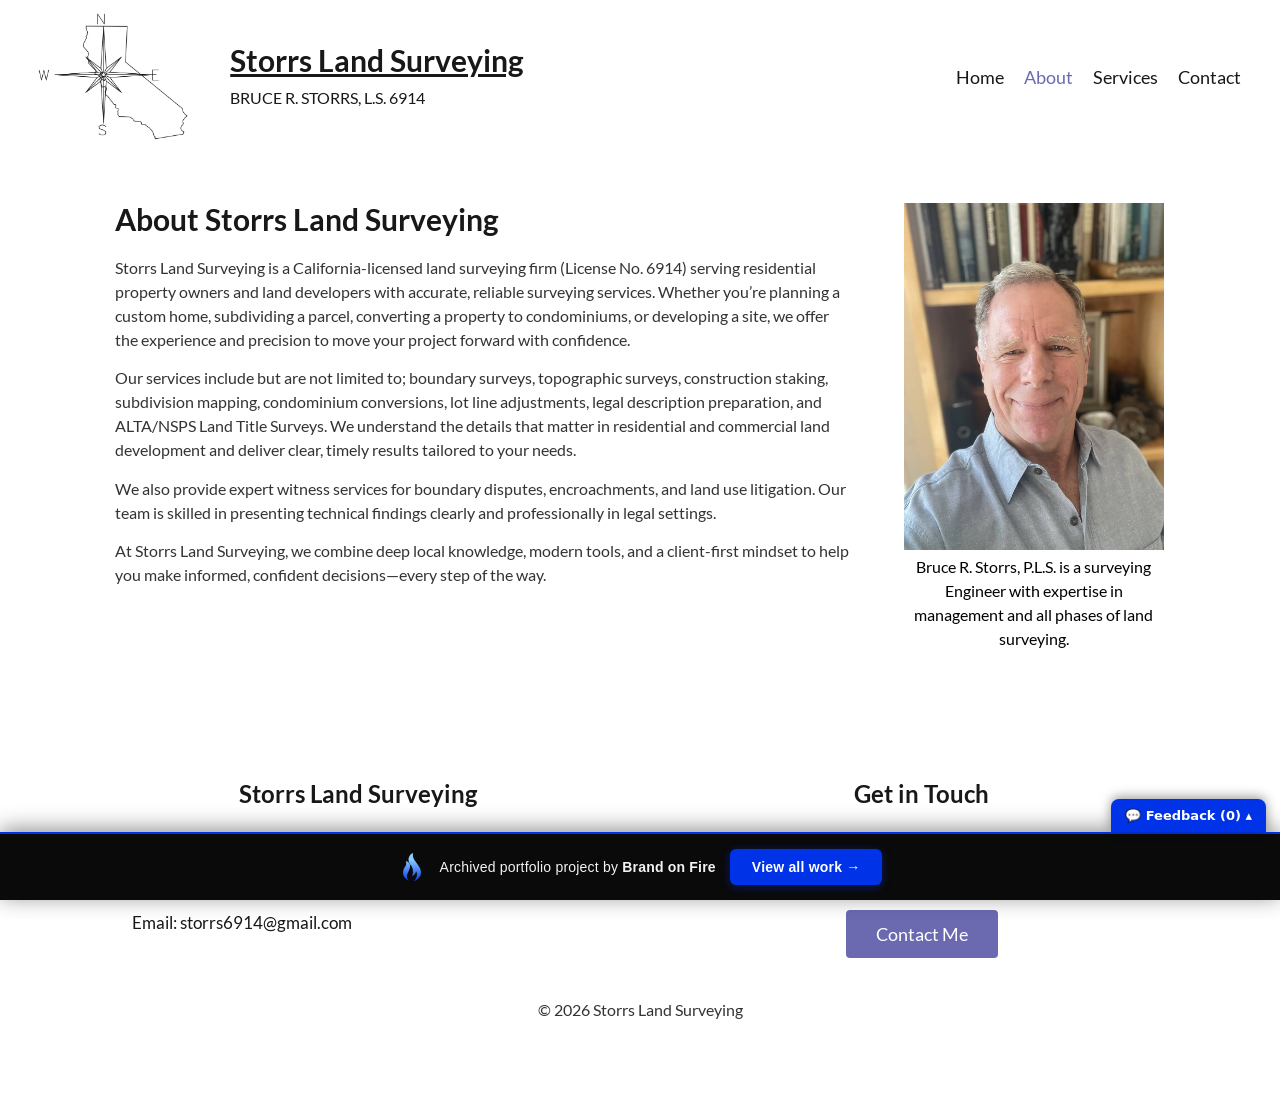
==== commit 41e8bb1a: "Add feedback comment widget to portfolio bar" ====
--- a/about/index.html
+++ b/about/index.html
@@ -1 +1,58 @@
-<!doctype html><html lang="en-US" data-bofp="0"><head><meta name="robots" content="noindex, nofollow"><meta charset="UTF-8"><meta name="viewport" content="width=device-width, initial-scale=1"><link rel="profile" href="https://gmpg.org/xfn/11"><meta name="robots" content="index, follow, max-image-preview:large, max-snippet:-1, max-video-preview:-1"><title>About Bruce Storrs Land Surveying</title><meta name="description" content="Storrs Land Surveying serves residential property owners and land developers with accurate, reliable surveying services."><link rel="canonical" href="index.html"><meta property="og:locale" content="en_US"><meta property="og:type" content="article"><meta property="og:title" content="About Bruce Storrs Land Surveying"><meta property="og:description" content="Storrs Land Surveying serves residential property owners and land developers with accurate, reliable surveying services."><meta property="og:url" content="../about/"><meta property="og:site_name" content="Storrs Land Surveying"><meta property="article:modified_time" content="2025-04-18T19:39:42+00:00"><meta property="og:image" content="../wp-content/uploads/2023/03/bruce-storrs.jpg"><meta name="twitter:card" content="summary_large_image"><meta name="twitter:label1" content="Est. reading time"><meta name="twitter:data1" content="1 minute"><link rel="alternate" type="application/rss+xml" title="Storrs Land Surveying » Feed" href="../feed/"><link rel="alternate" type="application/rss+xml" title="Storrs Land Surveying » Comments Feed" href="../comments/feed/"><link rel="https://api.w.org/" href="../wp-json/"><link rel="alternate" title="JSON" type="application/json" href="../wp-json/wp/v2/pages/40"><link rel="EditURI" type="application/rsd+xml" title="RSD" href="../xmlrpc.php?rsd"><meta name="generator" content="WordPress 6.8.1"><link rel="shortlink" href="../?p=40"><link rel="alternate" title="oEmbed (JSON)" type="application/json+oembed" href="../wp-json/oembed/1.0/embed?url=http%3A%2F%2Flocalhost%3A8871%2Fabout%2F"><link rel="alternate" title="oEmbed (XML)" type="text/xml+oembed" href="../wp-json/oembed/1.0/embed?url=http%3A%2F%2Flocalhost%3A8871%2Fabout%2F&amp;format=xml"><meta name="generator" content="Elementor 3.28.4; features: additional_custom_breakpoints, e_local_google_fonts; settings: css_print_method-external, google_font-enabled, font_display-swap"><link rel="icon" href="../wp-content/uploads/2023/03/logo-150x150.png" sizes="32x32"><link rel="icon" href="../wp-content/uploads/2023/03/logo.png" sizes="192x192"><link rel="apple-touch-icon" href="../wp-content/uploads/2023/03/logo.png"><meta name="msapplication-TileImage" content="../wp-content/uploads/2023/03/logo.png"><link rel="stylesheet" href="../style.css"><style>[data-bofp="1"]{background-color:rgb(255, 255, 255)!important;color:rgb(51, 51, 51)!important}</style><meta name="robots" content="noindex, nofollow"></head><body class="wp-singular page-template page-template-elementor_header_footer page page-id-40 wp-custom-logo wp-embed-responsive wp-theme-hello-elementor hello-elementor-default elementor-default elementor-template-full-width elementor-kit-15 elementor-page elementor-page-40 e--ua-blink e--ua-mac e--ua-webkit" data-elementor-device-mode="desktop" data-bofp="1"><a class="skip-link screen-reader-text" href="../about/index.html">Skip to content</a><header data-elementor-type="header" data-elementor-id="25" class="elementor elementor-25 elementor-location-header" data-elementor-post-type="elementor_library"><section class="elementor-section elementor-top-section elementor-element elementor-element-2c78c53d elementor-section-content-middle elementor-section-full_width elementor-section-height-default elementor-section-height-default" data-id="2c78c53d" data-element_type="section"><div class="elementor-container elementor-column-gap-no"><div class="elementor-column elementor-col-50 elementor-top-column elementor-element elementor-element-721cebe8" data-id="721cebe8" data-element_type="column"><div class="elementor-widget-wrap elementor-element-populated"><section class="elementor-section elementor-inner-section elementor-element elementor-element-54bb574 elementor-section-full_width elementor-section-height-default elementor-section-height-default" data-id="54bb574" data-element_type="section"><div class="elementor-container elementor-column-gap-default"><div class="elementor-column elementor-col-50 elementor-inner-column elementor-element elementor-element-adae7bf" data-id="adae7bf" data-element_type="column"><div class="elementor-widget-wrap elementor-element-populated"><div class="elementor-element elementor-element-7116c248 elementor-widget elementor-widget-theme-site-logo elementor-widget-image" data-id="7116c248" data-element_type="widget" data-widget_type="theme-site-logo.default"><div class="elementor-widget-container"><a href="../index.html"><img fetchpriority="high" width="1000" height="850" src="../_a/32890dd7e184.webp" class="attachment-full size-full wp-image-13" alt="" decoding="sync">				</a></div></div></div></div><div class="elementor-column elementor-col-50 elementor-inner-column elementor-element elementor-element-96b3ce3" data-id="96b3ce3" data-element_type="column"><div class="elementor-widget-wrap elementor-element-populated"><div class="elementor-element elementor-element-1d9cdd1 elementor-widget elementor-widget-theme-site-title elementor-widget-heading" data-id="1d9cdd1" data-element_type="widget" data-widget_type="theme-site-title.default"><div class="elementor-widget-container"><h1 class="elementor-heading-title elementor-size-default"><a href="../index.html">Storrs Land Surveying</a></h1>				</div></div><div class="elementor-element elementor-element-05f43c4 elementor-widget elementor-widget-heading" data-id="05f43c4" data-element_type="widget" data-widget_type="heading.default"><div class="elementor-widget-container"><h2 class="elementor-heading-title elementor-size-default">BRUCE R. STORRS, L.S. 6914</h2>				</div></div></div></div></div></section></div></div><div class="elementor-column elementor-col-50 elementor-top-column elementor-element elementor-element-23df116c" data-id="23df116c" data-element_type="column"><div class="elementor-widget-wrap elementor-element-populated"><div class="elementor-element elementor-element-33772186 elementor-nav-menu__align-end elementor-nav-menu--stretch elementor-nav-menu__text-align-center elementor-widget-tablet__width-initial elementor-widget-mobile__width-initial elementor-nav-menu--dropdown-tablet elementor-nav-menu--toggle elementor-nav-menu--burger elementor-widget elementor-widget-nav-menu" data-id="33772186" data-element_type="widget" data-settings="{&quot;full_width&quot;:&quot;stretch&quot;,&quot;layout&quot;:&quot;horizontal&quot;,&quot;submenu_icon&quot;:{&quot;value&quot;:&quot;&lt;i class=\&quot;fas fa-caret-down\&quot;&gt;&lt;\/i&gt;&quot;,&quot;library&quot;:&quot;fa-solid&quot;},&quot;toggle&quot;:&quot;burger&quot;}" data-widget_type="nav-menu.default"><div class="elementor-widget-container"><nav aria-label="Menu" class="elementor-nav-menu--main elementor-nav-menu__container elementor-nav-menu--layout-horizontal e--pointer-none"><ul id="menu-1-33772186" class="elementor-nav-menu" data-smartmenus-id="17824439232302515"><li class="menu-item menu-item-type-post_type menu-item-object-page menu-item-home menu-item-67"><a href="../index.html" class="elementor-item">Home</a></li><li class="menu-item menu-item-type-post_type menu-item-object-page current-menu-item page_item page-item-40 current_page_item menu-item-500"><a href="../about/index.html" aria-current="page" class="elementor-item elementor-item-active">About</a></li><li class="menu-item menu-item-type-post_type menu-item-object-page menu-item-456"><a href="../services/index.html" class="elementor-item">Services</a></li><li class="menu-item menu-item-type-post_type menu-item-object-page menu-item-70"><a href="../contact/index.html" class="elementor-item">Contact</a></li></ul>			</nav><div class="elementor-menu-toggle" role="button" tabindex="0" aria-label="Menu Toggle" aria-expanded="false" style=""><i aria-hidden="true" role="presentation" class="elementor-menu-toggle__icon--open eicon-menu-bar"></i><i aria-hidden="true" role="presentation" class="elementor-menu-toggle__icon--close eicon-close"></i>		</div><nav class="elementor-nav-menu--dropdown elementor-nav-menu__container" aria-hidden="true" style="top: 44px; --menu-height: 0;" data-boffw="1"><ul id="menu-2-33772186" class="elementor-nav-menu" data-smartmenus-id="17824439232306448"><li class="menu-item menu-item-type-post_type menu-item-object-page menu-item-home menu-item-67"><a href="../index.html" class="elementor-item" tabindex="-1">Home</a></li><li class="menu-item menu-item-type-post_type menu-item-object-page current-menu-item page_item page-item-40 current_page_item menu-item-500"><a href="../about/index.html" aria-current="page" class="elementor-item elementor-item-active" tabindex="-1">About</a></li><li class="menu-item menu-item-type-post_type menu-item-object-page menu-item-456"><a href="../services/index.html" class="elementor-item" tabindex="-1">Services</a></li><li class="menu-item menu-item-type-post_type menu-item-object-page menu-item-70"><a href="../contact/index.html" class="elementor-item" tabindex="-1">Contact</a></li></ul>			</nav></div></div></div></div></div></section></header><div data-elementor-type="wp-page" data-elementor-id="40" class="elementor elementor-40" data-elementor-post-type="page"><section class="elementor-section elementor-top-section elementor-element elementor-element-8af00e elementor-section-boxed elementor-section-height-default elementor-section-height-default" data-id="8af00e" data-element_type="section"><div class="elementor-container elementor-column-gap-no"><div class="elementor-column elementor-col-100 elementor-top-column elementor-element elementor-element-bdf1586" data-id="bdf1586" data-element_type="column"><div class="elementor-widget-wrap elementor-element-populated"><section class="elementor-section elementor-inner-section elementor-element elementor-element-4a06a62 elementor-section-boxed elementor-section-height-default elementor-section-height-default" data-id="4a06a62" data-element_type="section"><div class="elementor-container elementor-column-gap-default"><div class="elementor-column elementor-col-50 elementor-inner-column elementor-element elementor-element-c48b506" data-id="c48b506" data-element_type="column"><div class="elementor-widget-wrap elementor-element-populated"><div class="elementor-element elementor-element-e249c96 elementor-widget elementor-widget-heading" data-id="e249c96" data-element_type="widget" data-widget_type="heading.default"><div class="elementor-widget-container"><h2 class="elementor-heading-title elementor-size-default">About Storrs Land Surveying</h2>				</div></div><div class="elementor-element elementor-element-310469d elementor-widget elementor-widget-text-editor" data-id="310469d" data-element_type="widget" data-widget_type="text-editor.default"><div class="elementor-widget-container"><p>Storrs Land Surveying is a California-licensed land surveying firm (License No. 6914) serving residential property owners and land developers with accurate, reliable surveying services. Whether you’re planning a custom home, subdividing a parcel, converting a property to condominiums, or developing a site, we offer the experience and precision to move your project forward with confidence.</p><p>Our services include but are not limited to; boundary surveys, topographic surveys, construction staking, subdivision mapping, condominium conversions, lot line adjustments, legal description preparation, and ALTA/NSPS Land Title Surveys. We understand the details that matter in residential and commercial land development and deliver clear, timely results tailored to your needs.</p><p>We also provide expert witness services for boundary disputes, encroachments, and land use litigation. Our team is skilled in presenting technical findings clearly and professionally in legal settings.</p><p>At Storrs Land Surveying, we combine deep local knowledge, modern tools, and a client-first mindset to help you make informed, confident decisions—every step of the way.</p>								</div></div></div></div><div class="elementor-column elementor-col-50 elementor-inner-column elementor-element elementor-element-8597e70" data-id="8597e70" data-element_type="column"><div class="elementor-widget-wrap elementor-element-populated"><div class="elementor-element elementor-element-dd7fb45 elementor-widget elementor-widget-image" data-id="dd7fb45" data-element_type="widget" data-widget_type="image.default"><div class="elementor-widget-container"><figure class="wp-caption"><img decoding="sync" width="1000" height="1333" src="../_a/7053fbd2f5b5.webp" class="attachment-full size-full wp-image-80" alt="">											<figcaption class="widget-image-caption wp-caption-text">Bruce R. Storrs, P.L.S. is a surveying Engineer with expertise in management and all phases of land surveying.</figcaption></figure></div></div></div></div></div></section></div></div></div></section></div><footer data-elementor-type="footer" data-elementor-id="22" class="elementor elementor-22 elementor-location-footer" data-elementor-post-type="elementor_library"><section class="elementor-section elementor-top-section elementor-element elementor-element-07cd698 elementor-section-content-middle elementor-section-full_width elementor-section-height-default elementor-section-height-default" data-id="07cd698" data-element_type="section"><div class="elementor-container elementor-column-gap-wider"><div class="elementor-column elementor-col-50 elementor-top-column elementor-element elementor-element-eafe976" data-id="eafe976" data-element_type="column"><div class="elementor-widget-wrap elementor-element-populated"><div class="elementor-element elementor-element-a8ee868 elementor-widget elementor-widget-heading" data-id="a8ee868" data-element_type="widget" data-widget_type="heading.default"><div class="elementor-widget-container"><h2 class="elementor-heading-title elementor-size-default">Storrs Land Surveying</h2>				</div></div><div class="elementor-element elementor-element-0c1a6c9 elementor-icon-list--layout-traditional elementor-list-item-link-full_width elementor-widget elementor-widget-icon-list" data-id="0c1a6c9" data-element_type="widget" data-widget_type="icon-list.default"><div class="elementor-widget-container"><ul class="elementor-icon-list-items"><li class="elementor-icon-list-item"><span class="elementor-icon-list-icon"><i aria-hidden="true" class="fas fa-map-pin"></i>						</span><span class="elementor-icon-list-text">2253 Shoreline Dr. #2253, Alameda, CA 94501</span></li><li class="elementor-icon-list-item"><a href="tel:510-654-1551"><span class="elementor-icon-list-icon"><i aria-hidden="true" class="fas fa-phone-alt"></i>						</span><span class="elementor-icon-list-text">Phone: 510-654-1551</span></a></li><li class="elementor-icon-list-item"><a href="mailto:storrs6914@gmail.com"><span class="elementor-icon-list-icon"><i aria-hidden="true" class="fas fa-envelope"></i>						</span><span class="elementor-icon-list-text">Email: storrs6914@gmail.com</span></a></li></ul></div></div></div></div><div class="elementor-column elementor-col-50 elementor-top-column elementor-element elementor-element-cf957cd" data-id="cf957cd" data-element_type="column"><div class="elementor-widget-wrap elementor-element-populated"><div class="elementor-element elementor-element-772fe96 elementor-widget elementor-widget-heading" data-id="772fe96" data-element_type="widget" data-widget_type="heading.default"><div class="elementor-widget-container"><h2 class="elementor-heading-title elementor-size-default">Get in Touch</h2>				</div></div><div class="elementor-element elementor-element-03f1977 elementor-widget elementor-widget-text-editor" data-id="03f1977" data-element_type="widget" data-widget_type="text-editor.default"><div class="elementor-widget-container"><p>I’d be happy to work with you on your latest surveying project. Please get in touch using the contact form.&nbsp;</p>								</div></div><div class="elementor-element elementor-element-15b1acc elementor-align-center elementor-widget elementor-widget-button" data-id="15b1acc" data-element_type="widget" data-widget_type="button.default"><div class="elementor-widget-container"><div class="elementor-button-wrapper"><a class="elementor-button elementor-button-link elementor-size-md" href="../contact/index.html"><span class="elementor-button-content-wrapper"><span class="elementor-button-text">Contact Me</span></span></a></div></div></div></div></div></div></section><section class="elementor-section elementor-top-section elementor-element elementor-element-b7a15da elementor-section-content-middle elementor-reverse-mobile elementor-section-full_width elementor-section-height-default elementor-section-height-default" data-id="b7a15da" data-element_type="section"><div class="elementor-container elementor-column-gap-no"><div class="elementor-column elementor-col-100 elementor-top-column elementor-element elementor-element-5e8c854" data-id="5e8c854" data-element_type="column"><div class="elementor-widget-wrap elementor-element-populated"><div class="elementor-element elementor-element-356683e elementor-widget elementor-widget-heading" data-id="356683e" data-element_type="widget" data-widget_type="heading.default"><div class="elementor-widget-container"><p class="elementor-heading-title elementor-size-default">© 2026 Storrs Land Surveying</p>				</div></div></div></div></div></section></footer><span id="elementor-device-mode" class="elementor-screen-only"></span><svg style="display: none;" class="e-font-icon-svg-symbols"></svg><!-- bof-portfolio-bar --><a href="https://brandonfire.com/portfolio/" id="bof-portfolio-bar" rel="noopener" style="position:fixed;left:0;right:0;bottom:0;z-index:2147483647;display:flex;align-items:center;justify-content:center;gap:14px;flex-wrap:wrap;background:#0a0a0a;color:#ffffff !important;font-family:Inter,-apple-system,BlinkMacSystemFont,'Segoe UI',Roboto,Helvetica,Arial,sans-serif;font-size:14px;font-weight:500;line-height:1;letter-spacing:.2px;padding:15px 18px;text-decoration:none !important;box-shadow:0 -3px 22px rgba(0,0,0,.45);border-top:2px solid #0033e7;box-sizing:border-box;"><img src="[data-uri]" alt="" width="28" height="28" style="display:block;flex:0 0 auto;width:28px;height:28px;"><span style="opacity:.95;color:#fff;">Archived portfolio project by <strong style="font-weight:700;color:#fff;">Brand&nbsp;on&nbsp;Fire</strong></span><span style="background:#0033e7;color:#fff;padding:11px 22px;border-radius:6px;font-weight:700;font-size:14px;white-space:nowrap;box-shadow:0 2px 10px rgba(0,51,231,.4);">View&nbsp;all&nbsp;work&nbsp;&rarr;</span></a><script>(function(){function p(){var b=document.getElementById("bof-portfolio-bar");if(b&&document.body)document.body.style.setProperty("padding-bottom",b.offsetHeight+"px","important");}if(document.readyState!=="loading")p();else document.addEventListener("DOMContentLoaded",p);window.addEventListener("resize",p);})();</script><!-- /bof-portfolio-bar --></body></html>+<!doctype html><html lang="en-US" data-bofp="0"><head><meta name="robots" content="noindex, nofollow"><meta charset="UTF-8"><meta name="viewport" content="width=device-width, initial-scale=1"><link rel="profile" href="https://gmpg.org/xfn/11"><meta name="robots" content="index, follow, max-image-preview:large, max-snippet:-1, max-video-preview:-1"><title>About Bruce Storrs Land Surveying</title><meta name="description" content="Storrs Land Surveying serves residential property owners and land developers with accurate, reliable surveying services."><link rel="canonical" href="index.html"><meta property="og:locale" content="en_US"><meta property="og:type" content="article"><meta property="og:title" content="About Bruce Storrs Land Surveying"><meta property="og:description" content="Storrs Land Surveying serves residential property owners and land developers with accurate, reliable surveying services."><meta property="og:url" content="../about/"><meta property="og:site_name" content="Storrs Land Surveying"><meta property="article:modified_time" content="2025-04-18T19:39:42+00:00"><meta property="og:image" content="../wp-content/uploads/2023/03/bruce-storrs.jpg"><meta name="twitter:card" content="summary_large_image"><meta name="twitter:label1" content="Est. reading time"><meta name="twitter:data1" content="1 minute"><link rel="alternate" type="application/rss+xml" title="Storrs Land Surveying » Feed" href="../feed/"><link rel="alternate" type="application/rss+xml" title="Storrs Land Surveying » Comments Feed" href="../comments/feed/"><link rel="https://api.w.org/" href="../wp-json/"><link rel="alternate" title="JSON" type="application/json" href="../wp-json/wp/v2/pages/40"><link rel="EditURI" type="application/rsd+xml" title="RSD" href="../xmlrpc.php?rsd"><meta name="generator" content="WordPress 6.8.1"><link rel="shortlink" href="../?p=40"><link rel="alternate" title="oEmbed (JSON)" type="application/json+oembed" href="../wp-json/oembed/1.0/embed?url=http%3A%2F%2Flocalhost%3A8871%2Fabout%2F"><link rel="alternate" title="oEmbed (XML)" type="text/xml+oembed" href="../wp-json/oembed/1.0/embed?url=http%3A%2F%2Flocalhost%3A8871%2Fabout%2F&amp;format=xml"><meta name="generator" content="Elementor 3.28.4; features: additional_custom_breakpoints, e_local_google_fonts; settings: css_print_method-external, google_font-enabled, font_display-swap"><link rel="icon" href="../wp-content/uploads/2023/03/logo-150x150.png" sizes="32x32"><link rel="icon" href="../wp-content/uploads/2023/03/logo.png" sizes="192x192"><link rel="apple-touch-icon" href="../wp-content/uploads/2023/03/logo.png"><meta name="msapplication-TileImage" content="../wp-content/uploads/2023/03/logo.png"><link rel="stylesheet" href="../style.css"><style>[data-bofp="1"]{background-color:rgb(255, 255, 255)!important;color:rgb(51, 51, 51)!important}</style><meta name="robots" content="noindex, nofollow"></head><body class="wp-singular page-template page-template-elementor_header_footer page page-id-40 wp-custom-logo wp-embed-responsive wp-theme-hello-elementor hello-elementor-default elementor-default elementor-template-full-width elementor-kit-15 elementor-page elementor-page-40 e--ua-blink e--ua-mac e--ua-webkit" data-elementor-device-mode="desktop" data-bofp="1"><a class="skip-link screen-reader-text" href="../about/index.html">Skip to content</a><header data-elementor-type="header" data-elementor-id="25" class="elementor elementor-25 elementor-location-header" data-elementor-post-type="elementor_library"><section class="elementor-section elementor-top-section elementor-element elementor-element-2c78c53d elementor-section-content-middle elementor-section-full_width elementor-section-height-default elementor-section-height-default" data-id="2c78c53d" data-element_type="section"><div class="elementor-container elementor-column-gap-no"><div class="elementor-column elementor-col-50 elementor-top-column elementor-element elementor-element-721cebe8" data-id="721cebe8" data-element_type="column"><div class="elementor-widget-wrap elementor-element-populated"><section class="elementor-section elementor-inner-section elementor-element elementor-element-54bb574 elementor-section-full_width elementor-section-height-default elementor-section-height-default" data-id="54bb574" data-element_type="section"><div class="elementor-container elementor-column-gap-default"><div class="elementor-column elementor-col-50 elementor-inner-column elementor-element elementor-element-adae7bf" data-id="adae7bf" data-element_type="column"><div class="elementor-widget-wrap elementor-element-populated"><div class="elementor-element elementor-element-7116c248 elementor-widget elementor-widget-theme-site-logo elementor-widget-image" data-id="7116c248" data-element_type="widget" data-widget_type="theme-site-logo.default"><div class="elementor-widget-container"><a href="../index.html"><img fetchpriority="high" width="1000" height="850" src="../_a/32890dd7e184.webp" class="attachment-full size-full wp-image-13" alt="" decoding="sync">				</a></div></div></div></div><div class="elementor-column elementor-col-50 elementor-inner-column elementor-element elementor-element-96b3ce3" data-id="96b3ce3" data-element_type="column"><div class="elementor-widget-wrap elementor-element-populated"><div class="elementor-element elementor-element-1d9cdd1 elementor-widget elementor-widget-theme-site-title elementor-widget-heading" data-id="1d9cdd1" data-element_type="widget" data-widget_type="theme-site-title.default"><div class="elementor-widget-container"><h1 class="elementor-heading-title elementor-size-default"><a href="../index.html">Storrs Land Surveying</a></h1>				</div></div><div class="elementor-element elementor-element-05f43c4 elementor-widget elementor-widget-heading" data-id="05f43c4" data-element_type="widget" data-widget_type="heading.default"><div class="elementor-widget-container"><h2 class="elementor-heading-title elementor-size-default">BRUCE R. STORRS, L.S. 6914</h2>				</div></div></div></div></div></section></div></div><div class="elementor-column elementor-col-50 elementor-top-column elementor-element elementor-element-23df116c" data-id="23df116c" data-element_type="column"><div class="elementor-widget-wrap elementor-element-populated"><div class="elementor-element elementor-element-33772186 elementor-nav-menu__align-end elementor-nav-menu--stretch elementor-nav-menu__text-align-center elementor-widget-tablet__width-initial elementor-widget-mobile__width-initial elementor-nav-menu--dropdown-tablet elementor-nav-menu--toggle elementor-nav-menu--burger elementor-widget elementor-widget-nav-menu" data-id="33772186" data-element_type="widget" data-settings="{&quot;full_width&quot;:&quot;stretch&quot;,&quot;layout&quot;:&quot;horizontal&quot;,&quot;submenu_icon&quot;:{&quot;value&quot;:&quot;&lt;i class=\&quot;fas fa-caret-down\&quot;&gt;&lt;\/i&gt;&quot;,&quot;library&quot;:&quot;fa-solid&quot;},&quot;toggle&quot;:&quot;burger&quot;}" data-widget_type="nav-menu.default"><div class="elementor-widget-container"><nav aria-label="Menu" class="elementor-nav-menu--main elementor-nav-menu__container elementor-nav-menu--layout-horizontal e--pointer-none"><ul id="menu-1-33772186" class="elementor-nav-menu" data-smartmenus-id="17824439232302515"><li class="menu-item menu-item-type-post_type menu-item-object-page menu-item-home menu-item-67"><a href="../index.html" class="elementor-item">Home</a></li><li class="menu-item menu-item-type-post_type menu-item-object-page current-menu-item page_item page-item-40 current_page_item menu-item-500"><a href="../about/index.html" aria-current="page" class="elementor-item elementor-item-active">About</a></li><li class="menu-item menu-item-type-post_type menu-item-object-page menu-item-456"><a href="../services/index.html" class="elementor-item">Services</a></li><li class="menu-item menu-item-type-post_type menu-item-object-page menu-item-70"><a href="../contact/index.html" class="elementor-item">Contact</a></li></ul>			</nav><div class="elementor-menu-toggle" role="button" tabindex="0" aria-label="Menu Toggle" aria-expanded="false" style=""><i aria-hidden="true" role="presentation" class="elementor-menu-toggle__icon--open eicon-menu-bar"></i><i aria-hidden="true" role="presentation" class="elementor-menu-toggle__icon--close eicon-close"></i>		</div><nav class="elementor-nav-menu--dropdown elementor-nav-menu__container" aria-hidden="true" style="top: 44px; --menu-height: 0;" data-boffw="1"><ul id="menu-2-33772186" class="elementor-nav-menu" data-smartmenus-id="17824439232306448"><li class="menu-item menu-item-type-post_type menu-item-object-page menu-item-home menu-item-67"><a href="../index.html" class="elementor-item" tabindex="-1">Home</a></li><li class="menu-item menu-item-type-post_type menu-item-object-page current-menu-item page_item page-item-40 current_page_item menu-item-500"><a href="../about/index.html" aria-current="page" class="elementor-item elementor-item-active" tabindex="-1">About</a></li><li class="menu-item menu-item-type-post_type menu-item-object-page menu-item-456"><a href="../services/index.html" class="elementor-item" tabindex="-1">Services</a></li><li class="menu-item menu-item-type-post_type menu-item-object-page menu-item-70"><a href="../contact/index.html" class="elementor-item" tabindex="-1">Contact</a></li></ul>			</nav></div></div></div></div></div></section></header><div data-elementor-type="wp-page" data-elementor-id="40" class="elementor elementor-40" data-elementor-post-type="page"><section class="elementor-section elementor-top-section elementor-element elementor-element-8af00e elementor-section-boxed elementor-section-height-default elementor-section-height-default" data-id="8af00e" data-element_type="section"><div class="elementor-container elementor-column-gap-no"><div class="elementor-column elementor-col-100 elementor-top-column elementor-element elementor-element-bdf1586" data-id="bdf1586" data-element_type="column"><div class="elementor-widget-wrap elementor-element-populated"><section class="elementor-section elementor-inner-section elementor-element elementor-element-4a06a62 elementor-section-boxed elementor-section-height-default elementor-section-height-default" data-id="4a06a62" data-element_type="section"><div class="elementor-container elementor-column-gap-default"><div class="elementor-column elementor-col-50 elementor-inner-column elementor-element elementor-element-c48b506" data-id="c48b506" data-element_type="column"><div class="elementor-widget-wrap elementor-element-populated"><div class="elementor-element elementor-element-e249c96 elementor-widget elementor-widget-heading" data-id="e249c96" data-element_type="widget" data-widget_type="heading.default"><div class="elementor-widget-container"><h2 class="elementor-heading-title elementor-size-default">About Storrs Land Surveying</h2>				</div></div><div class="elementor-element elementor-element-310469d elementor-widget elementor-widget-text-editor" data-id="310469d" data-element_type="widget" data-widget_type="text-editor.default"><div class="elementor-widget-container"><p>Storrs Land Surveying is a California-licensed land surveying firm (License No. 6914) serving residential property owners and land developers with accurate, reliable surveying services. Whether you’re planning a custom home, subdividing a parcel, converting a property to condominiums, or developing a site, we offer the experience and precision to move your project forward with confidence.</p><p>Our services include but are not limited to; boundary surveys, topographic surveys, construction staking, subdivision mapping, condominium conversions, lot line adjustments, legal description preparation, and ALTA/NSPS Land Title Surveys. We understand the details that matter in residential and commercial land development and deliver clear, timely results tailored to your needs.</p><p>We also provide expert witness services for boundary disputes, encroachments, and land use litigation. Our team is skilled in presenting technical findings clearly and professionally in legal settings.</p><p>At Storrs Land Surveying, we combine deep local knowledge, modern tools, and a client-first mindset to help you make informed, confident decisions—every step of the way.</p>								</div></div></div></div><div class="elementor-column elementor-col-50 elementor-inner-column elementor-element elementor-element-8597e70" data-id="8597e70" data-element_type="column"><div class="elementor-widget-wrap elementor-element-populated"><div class="elementor-element elementor-element-dd7fb45 elementor-widget elementor-widget-image" data-id="dd7fb45" data-element_type="widget" data-widget_type="image.default"><div class="elementor-widget-container"><figure class="wp-caption"><img decoding="sync" width="1000" height="1333" src="../_a/7053fbd2f5b5.webp" class="attachment-full size-full wp-image-80" alt="">											<figcaption class="widget-image-caption wp-caption-text">Bruce R. Storrs, P.L.S. is a surveying Engineer with expertise in management and all phases of land surveying.</figcaption></figure></div></div></div></div></div></section></div></div></div></section></div><footer data-elementor-type="footer" data-elementor-id="22" class="elementor elementor-22 elementor-location-footer" data-elementor-post-type="elementor_library"><section class="elementor-section elementor-top-section elementor-element elementor-element-07cd698 elementor-section-content-middle elementor-section-full_width elementor-section-height-default elementor-section-height-default" data-id="07cd698" data-element_type="section"><div class="elementor-container elementor-column-gap-wider"><div class="elementor-column elementor-col-50 elementor-top-column elementor-element elementor-element-eafe976" data-id="eafe976" data-element_type="column"><div class="elementor-widget-wrap elementor-element-populated"><div class="elementor-element elementor-element-a8ee868 elementor-widget elementor-widget-heading" data-id="a8ee868" data-element_type="widget" data-widget_type="heading.default"><div class="elementor-widget-container"><h2 class="elementor-heading-title elementor-size-default">Storrs Land Surveying</h2>				</div></div><div class="elementor-element elementor-element-0c1a6c9 elementor-icon-list--layout-traditional elementor-list-item-link-full_width elementor-widget elementor-widget-icon-list" data-id="0c1a6c9" data-element_type="widget" data-widget_type="icon-list.default"><div class="elementor-widget-container"><ul class="elementor-icon-list-items"><li class="elementor-icon-list-item"><span class="elementor-icon-list-icon"><i aria-hidden="true" class="fas fa-map-pin"></i>						</span><span class="elementor-icon-list-text">2253 Shoreline Dr. #2253, Alameda, CA 94501</span></li><li class="elementor-icon-list-item"><a href="tel:510-654-1551"><span class="elementor-icon-list-icon"><i aria-hidden="true" class="fas fa-phone-alt"></i>						</span><span class="elementor-icon-list-text">Phone: 510-654-1551</span></a></li><li class="elementor-icon-list-item"><a href="mailto:storrs6914@gmail.com"><span class="elementor-icon-list-icon"><i aria-hidden="true" class="fas fa-envelope"></i>						</span><span class="elementor-icon-list-text">Email: storrs6914@gmail.com</span></a></li></ul></div></div></div></div><div class="elementor-column elementor-col-50 elementor-top-column elementor-element elementor-element-cf957cd" data-id="cf957cd" data-element_type="column"><div class="elementor-widget-wrap elementor-element-populated"><div class="elementor-element elementor-element-772fe96 elementor-widget elementor-widget-heading" data-id="772fe96" data-element_type="widget" data-widget_type="heading.default"><div class="elementor-widget-container"><h2 class="elementor-heading-title elementor-size-default">Get in Touch</h2>				</div></div><div class="elementor-element elementor-element-03f1977 elementor-widget elementor-widget-text-editor" data-id="03f1977" data-element_type="widget" data-widget_type="text-editor.default"><div class="elementor-widget-container"><p>I’d be happy to work with you on your latest surveying project. Please get in touch using the contact form.&nbsp;</p>								</div></div><div class="elementor-element elementor-element-15b1acc elementor-align-center elementor-widget elementor-widget-button" data-id="15b1acc" data-element_type="widget" data-widget_type="button.default"><div class="elementor-widget-container"><div class="elementor-button-wrapper"><a class="elementor-button elementor-button-link elementor-size-md" href="../contact/index.html"><span class="elementor-button-content-wrapper"><span class="elementor-button-text">Contact Me</span></span></a></div></div></div></div></div></div></section><section class="elementor-section elementor-top-section elementor-element elementor-element-b7a15da elementor-section-content-middle elementor-reverse-mobile elementor-section-full_width elementor-section-height-default elementor-section-height-default" data-id="b7a15da" data-element_type="section"><div class="elementor-container elementor-column-gap-no"><div class="elementor-column elementor-col-100 elementor-top-column elementor-element elementor-element-5e8c854" data-id="5e8c854" data-element_type="column"><div class="elementor-widget-wrap elementor-element-populated"><div class="elementor-element elementor-element-356683e elementor-widget elementor-widget-heading" data-id="356683e" data-element_type="widget" data-widget_type="heading.default"><div class="elementor-widget-container"><p class="elementor-heading-title elementor-size-default">© 2026 Storrs Land Surveying</p>				</div></div></div></div></div></section></footer><span id="elementor-device-mode" class="elementor-screen-only"></span><svg style="display: none;" class="e-font-icon-svg-symbols"></svg><!-- bof-portfolio-bar --><a href="https://brandonfire.com/portfolio/" id="bof-portfolio-bar" rel="noopener" style="position:fixed;left:0;right:0;bottom:0;z-index:2147483647;display:flex;align-items:center;justify-content:center;gap:14px;flex-wrap:wrap;background:#0a0a0a;color:#ffffff !important;font-family:Inter,-apple-system,BlinkMacSystemFont,'Segoe UI',Roboto,Helvetica,Arial,sans-serif;font-size:14px;font-weight:500;line-height:1;letter-spacing:.2px;padding:15px 18px;text-decoration:none !important;box-shadow:0 -3px 22px rgba(0,0,0,.45);border-top:2px solid #0033e7;box-sizing:border-box;"><img src="[data-uri]" alt="" width="28" height="28" style="display:block;flex:0 0 auto;width:28px;height:28px;"><span style="opacity:.95;color:#fff;">Archived portfolio project by <strong style="font-weight:700;color:#fff;">Brand&nbsp;on&nbsp;Fire</strong></span><span style="background:#0033e7;color:#fff;padding:11px 22px;border-radius:6px;font-weight:700;font-size:14px;white-space:nowrap;box-shadow:0 2px 10px rgba(0,51,231,.4);">View&nbsp;all&nbsp;work&nbsp;&rarr;</span></a><script>(function(){function p(){var b=document.getElementById("bof-portfolio-bar");if(b&&document.body)document.body.style.setProperty("padding-bottom",b.offsetHeight+"px","important");}if(document.readyState!=="loading")p();else document.addEventListener("DOMContentLoaded",p);window.addEventListener("resize",p);})();</script><script>/* Brand on Fire portfolio feedback collector. All portfolio sites are one origin
+   (brand-on-fire.github.io) so localStorage is SHARED — comments accumulate in one place across every
+   site. "Export all" copies them to the clipboard to paste back to Claude. Zero backend. */
+(function () {
+  var K = 'bof_feedback', D = document;
+  function L() { try { return JSON.parse(localStorage.getItem(K)) || []; } catch (e) { return []; } }
+  function SV(a) { try { localStorage.setItem(K, JSON.stringify(a)); } catch (e) {} }
+  function slug() { var p = location.pathname.split('/').filter(Boolean); return p[0] || '(root)'; }
+  function barH() { var b = D.getElementById('bof-portfolio-bar'); return b ? b.offsetHeight : 0; }
+  if (D.getElementById('bof-fb-tog')) return;               // already injected
+  var open = localStorage.getItem('bof_fb_open') === '1';
+
+  var tog = D.createElement('div'); tog.id = 'bof-fb-tog';
+  tog.style.cssText = 'position:fixed;right:14px;z-index:2147483647;background:#0033e7;color:#fff;font:600 13px Inter,system-ui,Arial,sans-serif;padding:9px 14px;border-radius:8px 8px 0 0;cursor:pointer;box-shadow:0 -2px 12px rgba(0,0,0,.4)';
+
+  var pan = D.createElement('div'); pan.id = 'bof-fb-pan';
+  pan.style.cssText = 'position:fixed;left:0;right:0;z-index:2147483647;background:#0a0a0a;border-top:2px solid #0033e7;box-sizing:border-box;height:150px;display:none;padding:10px 12px;font-family:Inter,system-ui,Arial,sans-serif';
+
+  var ta = D.createElement('textarea');
+  ta.placeholder = 'Your feedback for this page…';
+  ta.style.cssText = 'width:100%;height:88px;background:#16181d;color:#fff;border:1px solid #2a2d35;border-radius:6px;padding:8px;font:13px/1.45 inherit;resize:none;box-sizing:border-box';
+  ta.value = localStorage.getItem('bof_fb_draft') || '';
+  ta.oninput = function () { localStorage.setItem('bof_fb_draft', ta.value); };
+
+  var row = D.createElement('div'); row.style.cssText = 'display:flex;gap:8px;align-items:center;margin-top:8px';
+  function btn(t, css) { var b = D.createElement('button'); b.textContent = t; b.style.cssText = 'border:0;border-radius:6px;padding:8px 14px;font:600 13px inherit;cursor:pointer;' + css; return b; }
+  var saveB = btn('Save comment', 'background:#0033e7;color:#fff');
+  var expB = btn('Export all', 'background:#16181d;color:#8bccff;border:1px solid #2a2d35');
+  var clrB = btn('Clear', 'background:transparent;color:#777');
+  var st = D.createElement('span'); st.style.cssText = 'color:#9aa3b2;font:12px Inter,system-ui,Arial,sans-serif;margin-left:auto';
+  row.appendChild(saveB); row.appendChild(expB); row.appendChild(clrB); row.appendChild(st);
+  pan.appendChild(ta); pan.appendChild(row); D.body.appendChild(pan); D.body.appendChild(tog);
+
+  function refresh() {
+    var h = barH(), n = L().length;
+    pan.style.bottom = h + 'px'; pan.style.display = open ? 'block' : 'none';
+    tog.style.bottom = (open ? 150 + h : h) + 'px';
+    tog.textContent = '💬 Feedback (' + n + ') ' + (open ? '▾' : '▴');
+    st.textContent = n + ' saved · ' + slug();
+  }
+  tog.onclick = function () { open = !open; localStorage.setItem('bof_fb_open', open ? '1' : '0'); refresh(); if (open) ta.focus(); };
+  saveB.onclick = function () {
+    var t = ta.value.trim(); if (!t) return;
+    var a = L(); a.push({ site: slug(), page: location.pathname, text: t, ts: new Date().toISOString() }); SV(a);
+    ta.value = ''; localStorage.removeItem('bof_fb_draft'); refresh();
+    saveB.textContent = 'Saved ✓'; setTimeout(function () { saveB.textContent = 'Save comment'; }, 900);
+  };
+  expB.onclick = function () {
+    var a = L(); if (!a.length) { alert('No comments saved yet.'); return; }
+    var txt = 'PORTFOLIO FEEDBACK (' + a.length + ' comments)\n\n' + a.map(function (c) { return '[' + c.site + c.page + ']\n' + c.text; }).join('\n\n');
+    if (navigator.clipboard && navigator.clipboard.writeText) navigator.clipboard.writeText(txt).then(function () { alert('Copied ' + a.length + ' comments — paste them to Claude.'); }, function () { window.prompt('Copy all feedback (Cmd+C):', txt); });
+    else window.prompt('Copy all feedback (Cmd+C):', txt);
+  };
+  clrB.onclick = function () { if (confirm('Clear all ' + L().length + ' saved comments?')) { SV([]); refresh(); } };
+  window.addEventListener('resize', refresh);
+  if (D.readyState !== 'loading') refresh(); else D.addEventListener('DOMContentLoaded', refresh);
+})();
+</script><!-- /bof-portfolio-bar --></body></html>
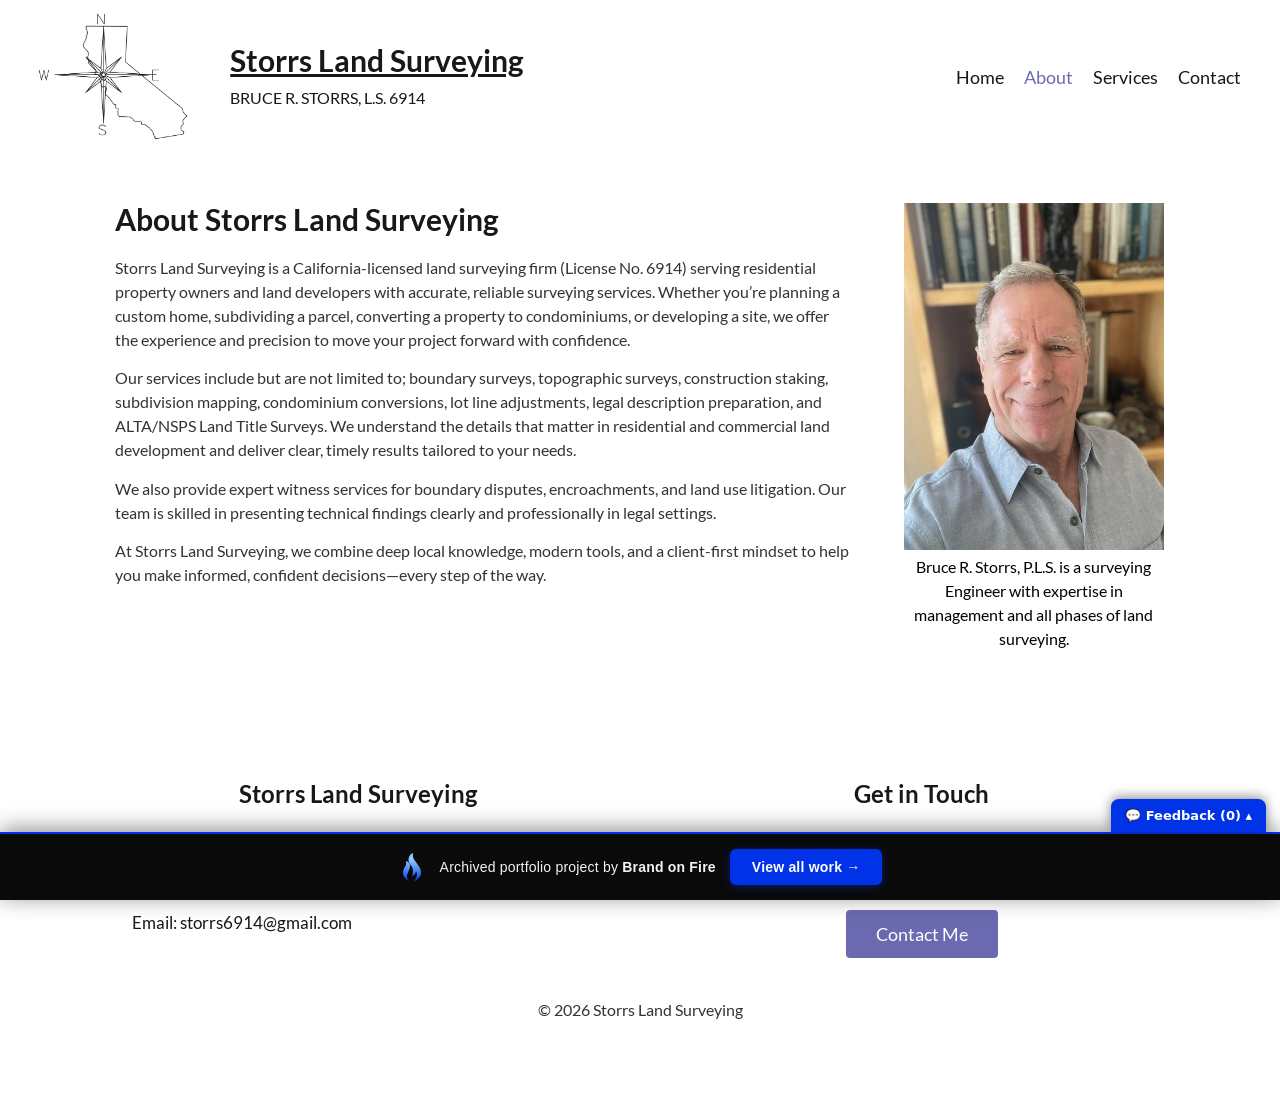
==== commit 7eef99f4: "Add feedback comment widget to portfolio bar" ====
--- a/about/index.html
+++ b/about/index.html
@@ -1,57 +1,62 @@
-<!doctype html><html lang="en-US" data-bofp="0"><head><meta name="robots" content="noindex, nofollow"><meta charset="UTF-8"><meta name="viewport" content="width=device-width, initial-scale=1"><link rel="profile" href="https://gmpg.org/xfn/11"><meta name="robots" content="index, follow, max-image-preview:large, max-snippet:-1, max-video-preview:-1"><title>About Bruce Storrs Land Surveying</title><meta name="description" content="Storrs Land Surveying serves residential property owners and land developers with accurate, reliable surveying services."><link rel="canonical" href="index.html"><meta property="og:locale" content="en_US"><meta property="og:type" content="article"><meta property="og:title" content="About Bruce Storrs Land Surveying"><meta property="og:description" content="Storrs Land Surveying serves residential property owners and land developers with accurate, reliable surveying services."><meta property="og:url" content="../about/"><meta property="og:site_name" content="Storrs Land Surveying"><meta property="article:modified_time" content="2025-04-18T19:39:42+00:00"><meta property="og:image" content="../wp-content/uploads/2023/03/bruce-storrs.jpg"><meta name="twitter:card" content="summary_large_image"><meta name="twitter:label1" content="Est. reading time"><meta name="twitter:data1" content="1 minute"><link rel="alternate" type="application/rss+xml" title="Storrs Land Surveying » Feed" href="../feed/"><link rel="alternate" type="application/rss+xml" title="Storrs Land Surveying » Comments Feed" href="../comments/feed/"><link rel="https://api.w.org/" href="../wp-json/"><link rel="alternate" title="JSON" type="application/json" href="../wp-json/wp/v2/pages/40"><link rel="EditURI" type="application/rsd+xml" title="RSD" href="../xmlrpc.php?rsd"><meta name="generator" content="WordPress 6.8.1"><link rel="shortlink" href="../?p=40"><link rel="alternate" title="oEmbed (JSON)" type="application/json+oembed" href="../wp-json/oembed/1.0/embed?url=http%3A%2F%2Flocalhost%3A8871%2Fabout%2F"><link rel="alternate" title="oEmbed (XML)" type="text/xml+oembed" href="../wp-json/oembed/1.0/embed?url=http%3A%2F%2Flocalhost%3A8871%2Fabout%2F&amp;format=xml"><meta name="generator" content="Elementor 3.28.4; features: additional_custom_breakpoints, e_local_google_fonts; settings: css_print_method-external, google_font-enabled, font_display-swap"><link rel="icon" href="../wp-content/uploads/2023/03/logo-150x150.png" sizes="32x32"><link rel="icon" href="../wp-content/uploads/2023/03/logo.png" sizes="192x192"><link rel="apple-touch-icon" href="../wp-content/uploads/2023/03/logo.png"><meta name="msapplication-TileImage" content="../wp-content/uploads/2023/03/logo.png"><link rel="stylesheet" href="../style.css"><style>[data-bofp="1"]{background-color:rgb(255, 255, 255)!important;color:rgb(51, 51, 51)!important}</style><meta name="robots" content="noindex, nofollow"></head><body class="wp-singular page-template page-template-elementor_header_footer page page-id-40 wp-custom-logo wp-embed-responsive wp-theme-hello-elementor hello-elementor-default elementor-default elementor-template-full-width elementor-kit-15 elementor-page elementor-page-40 e--ua-blink e--ua-mac e--ua-webkit" data-elementor-device-mode="desktop" data-bofp="1"><a class="skip-link screen-reader-text" href="../about/index.html">Skip to content</a><header data-elementor-type="header" data-elementor-id="25" class="elementor elementor-25 elementor-location-header" data-elementor-post-type="elementor_library"><section class="elementor-section elementor-top-section elementor-element elementor-element-2c78c53d elementor-section-content-middle elementor-section-full_width elementor-section-height-default elementor-section-height-default" data-id="2c78c53d" data-element_type="section"><div class="elementor-container elementor-column-gap-no"><div class="elementor-column elementor-col-50 elementor-top-column elementor-element elementor-element-721cebe8" data-id="721cebe8" data-element_type="column"><div class="elementor-widget-wrap elementor-element-populated"><section class="elementor-section elementor-inner-section elementor-element elementor-element-54bb574 elementor-section-full_width elementor-section-height-default elementor-section-height-default" data-id="54bb574" data-element_type="section"><div class="elementor-container elementor-column-gap-default"><div class="elementor-column elementor-col-50 elementor-inner-column elementor-element elementor-element-adae7bf" data-id="adae7bf" data-element_type="column"><div class="elementor-widget-wrap elementor-element-populated"><div class="elementor-element elementor-element-7116c248 elementor-widget elementor-widget-theme-site-logo elementor-widget-image" data-id="7116c248" data-element_type="widget" data-widget_type="theme-site-logo.default"><div class="elementor-widget-container"><a href="../index.html"><img fetchpriority="high" width="1000" height="850" src="../_a/32890dd7e184.webp" class="attachment-full size-full wp-image-13" alt="" decoding="sync">				</a></div></div></div></div><div class="elementor-column elementor-col-50 elementor-inner-column elementor-element elementor-element-96b3ce3" data-id="96b3ce3" data-element_type="column"><div class="elementor-widget-wrap elementor-element-populated"><div class="elementor-element elementor-element-1d9cdd1 elementor-widget elementor-widget-theme-site-title elementor-widget-heading" data-id="1d9cdd1" data-element_type="widget" data-widget_type="theme-site-title.default"><div class="elementor-widget-container"><h1 class="elementor-heading-title elementor-size-default"><a href="../index.html">Storrs Land Surveying</a></h1>				</div></div><div class="elementor-element elementor-element-05f43c4 elementor-widget elementor-widget-heading" data-id="05f43c4" data-element_type="widget" data-widget_type="heading.default"><div class="elementor-widget-container"><h2 class="elementor-heading-title elementor-size-default">BRUCE R. STORRS, L.S. 6914</h2>				</div></div></div></div></div></section></div></div><div class="elementor-column elementor-col-50 elementor-top-column elementor-element elementor-element-23df116c" data-id="23df116c" data-element_type="column"><div class="elementor-widget-wrap elementor-element-populated"><div class="elementor-element elementor-element-33772186 elementor-nav-menu__align-end elementor-nav-menu--stretch elementor-nav-menu__text-align-center elementor-widget-tablet__width-initial elementor-widget-mobile__width-initial elementor-nav-menu--dropdown-tablet elementor-nav-menu--toggle elementor-nav-menu--burger elementor-widget elementor-widget-nav-menu" data-id="33772186" data-element_type="widget" data-settings="{&quot;full_width&quot;:&quot;stretch&quot;,&quot;layout&quot;:&quot;horizontal&quot;,&quot;submenu_icon&quot;:{&quot;value&quot;:&quot;&lt;i class=\&quot;fas fa-caret-down\&quot;&gt;&lt;\/i&gt;&quot;,&quot;library&quot;:&quot;fa-solid&quot;},&quot;toggle&quot;:&quot;burger&quot;}" data-widget_type="nav-menu.default"><div class="elementor-widget-container"><nav aria-label="Menu" class="elementor-nav-menu--main elementor-nav-menu__container elementor-nav-menu--layout-horizontal e--pointer-none"><ul id="menu-1-33772186" class="elementor-nav-menu" data-smartmenus-id="17824439232302515"><li class="menu-item menu-item-type-post_type menu-item-object-page menu-item-home menu-item-67"><a href="../index.html" class="elementor-item">Home</a></li><li class="menu-item menu-item-type-post_type menu-item-object-page current-menu-item page_item page-item-40 current_page_item menu-item-500"><a href="../about/index.html" aria-current="page" class="elementor-item elementor-item-active">About</a></li><li class="menu-item menu-item-type-post_type menu-item-object-page menu-item-456"><a href="../services/index.html" class="elementor-item">Services</a></li><li class="menu-item menu-item-type-post_type menu-item-object-page menu-item-70"><a href="../contact/index.html" class="elementor-item">Contact</a></li></ul>			</nav><div class="elementor-menu-toggle" role="button" tabindex="0" aria-label="Menu Toggle" aria-expanded="false" style=""><i aria-hidden="true" role="presentation" class="elementor-menu-toggle__icon--open eicon-menu-bar"></i><i aria-hidden="true" role="presentation" class="elementor-menu-toggle__icon--close eicon-close"></i>		</div><nav class="elementor-nav-menu--dropdown elementor-nav-menu__container" aria-hidden="true" style="top: 44px; --menu-height: 0;" data-boffw="1"><ul id="menu-2-33772186" class="elementor-nav-menu" data-smartmenus-id="17824439232306448"><li class="menu-item menu-item-type-post_type menu-item-object-page menu-item-home menu-item-67"><a href="../index.html" class="elementor-item" tabindex="-1">Home</a></li><li class="menu-item menu-item-type-post_type menu-item-object-page current-menu-item page_item page-item-40 current_page_item menu-item-500"><a href="../about/index.html" aria-current="page" class="elementor-item elementor-item-active" tabindex="-1">About</a></li><li class="menu-item menu-item-type-post_type menu-item-object-page menu-item-456"><a href="../services/index.html" class="elementor-item" tabindex="-1">Services</a></li><li class="menu-item menu-item-type-post_type menu-item-object-page menu-item-70"><a href="../contact/index.html" class="elementor-item" tabindex="-1">Contact</a></li></ul>			</nav></div></div></div></div></div></section></header><div data-elementor-type="wp-page" data-elementor-id="40" class="elementor elementor-40" data-elementor-post-type="page"><section class="elementor-section elementor-top-section elementor-element elementor-element-8af00e elementor-section-boxed elementor-section-height-default elementor-section-height-default" data-id="8af00e" data-element_type="section"><div class="elementor-container elementor-column-gap-no"><div class="elementor-column elementor-col-100 elementor-top-column elementor-element elementor-element-bdf1586" data-id="bdf1586" data-element_type="column"><div class="elementor-widget-wrap elementor-element-populated"><section class="elementor-section elementor-inner-section elementor-element elementor-element-4a06a62 elementor-section-boxed elementor-section-height-default elementor-section-height-default" data-id="4a06a62" data-element_type="section"><div class="elementor-container elementor-column-gap-default"><div class="elementor-column elementor-col-50 elementor-inner-column elementor-element elementor-element-c48b506" data-id="c48b506" data-element_type="column"><div class="elementor-widget-wrap elementor-element-populated"><div class="elementor-element elementor-element-e249c96 elementor-widget elementor-widget-heading" data-id="e249c96" data-element_type="widget" data-widget_type="heading.default"><div class="elementor-widget-container"><h2 class="elementor-heading-title elementor-size-default">About Storrs Land Surveying</h2>				</div></div><div class="elementor-element elementor-element-310469d elementor-widget elementor-widget-text-editor" data-id="310469d" data-element_type="widget" data-widget_type="text-editor.default"><div class="elementor-widget-container"><p>Storrs Land Surveying is a California-licensed land surveying firm (License No. 6914) serving residential property owners and land developers with accurate, reliable surveying services. Whether you’re planning a custom home, subdividing a parcel, converting a property to condominiums, or developing a site, we offer the experience and precision to move your project forward with confidence.</p><p>Our services include but are not limited to; boundary surveys, topographic surveys, construction staking, subdivision mapping, condominium conversions, lot line adjustments, legal description preparation, and ALTA/NSPS Land Title Surveys. We understand the details that matter in residential and commercial land development and deliver clear, timely results tailored to your needs.</p><p>We also provide expert witness services for boundary disputes, encroachments, and land use litigation. Our team is skilled in presenting technical findings clearly and professionally in legal settings.</p><p>At Storrs Land Surveying, we combine deep local knowledge, modern tools, and a client-first mindset to help you make informed, confident decisions—every step of the way.</p>								</div></div></div></div><div class="elementor-column elementor-col-50 elementor-inner-column elementor-element elementor-element-8597e70" data-id="8597e70" data-element_type="column"><div class="elementor-widget-wrap elementor-element-populated"><div class="elementor-element elementor-element-dd7fb45 elementor-widget elementor-widget-image" data-id="dd7fb45" data-element_type="widget" data-widget_type="image.default"><div class="elementor-widget-container"><figure class="wp-caption"><img decoding="sync" width="1000" height="1333" src="../_a/7053fbd2f5b5.webp" class="attachment-full size-full wp-image-80" alt="">											<figcaption class="widget-image-caption wp-caption-text">Bruce R. Storrs, P.L.S. is a surveying Engineer with expertise in management and all phases of land surveying.</figcaption></figure></div></div></div></div></div></section></div></div></div></section></div><footer data-elementor-type="footer" data-elementor-id="22" class="elementor elementor-22 elementor-location-footer" data-elementor-post-type="elementor_library"><section class="elementor-section elementor-top-section elementor-element elementor-element-07cd698 elementor-section-content-middle elementor-section-full_width elementor-section-height-default elementor-section-height-default" data-id="07cd698" data-element_type="section"><div class="elementor-container elementor-column-gap-wider"><div class="elementor-column elementor-col-50 elementor-top-column elementor-element elementor-element-eafe976" data-id="eafe976" data-element_type="column"><div class="elementor-widget-wrap elementor-element-populated"><div class="elementor-element elementor-element-a8ee868 elementor-widget elementor-widget-heading" data-id="a8ee868" data-element_type="widget" data-widget_type="heading.default"><div class="elementor-widget-container"><h2 class="elementor-heading-title elementor-size-default">Storrs Land Surveying</h2>				</div></div><div class="elementor-element elementor-element-0c1a6c9 elementor-icon-list--layout-traditional elementor-list-item-link-full_width elementor-widget elementor-widget-icon-list" data-id="0c1a6c9" data-element_type="widget" data-widget_type="icon-list.default"><div class="elementor-widget-container"><ul class="elementor-icon-list-items"><li class="elementor-icon-list-item"><span class="elementor-icon-list-icon"><i aria-hidden="true" class="fas fa-map-pin"></i>						</span><span class="elementor-icon-list-text">2253 Shoreline Dr. #2253, Alameda, CA 94501</span></li><li class="elementor-icon-list-item"><a href="tel:510-654-1551"><span class="elementor-icon-list-icon"><i aria-hidden="true" class="fas fa-phone-alt"></i>						</span><span class="elementor-icon-list-text">Phone: 510-654-1551</span></a></li><li class="elementor-icon-list-item"><a href="mailto:storrs6914@gmail.com"><span class="elementor-icon-list-icon"><i aria-hidden="true" class="fas fa-envelope"></i>						</span><span class="elementor-icon-list-text">Email: storrs6914@gmail.com</span></a></li></ul></div></div></div></div><div class="elementor-column elementor-col-50 elementor-top-column elementor-element elementor-element-cf957cd" data-id="cf957cd" data-element_type="column"><div class="elementor-widget-wrap elementor-element-populated"><div class="elementor-element elementor-element-772fe96 elementor-widget elementor-widget-heading" data-id="772fe96" data-element_type="widget" data-widget_type="heading.default"><div class="elementor-widget-container"><h2 class="elementor-heading-title elementor-size-default">Get in Touch</h2>				</div></div><div class="elementor-element elementor-element-03f1977 elementor-widget elementor-widget-text-editor" data-id="03f1977" data-element_type="widget" data-widget_type="text-editor.default"><div class="elementor-widget-container"><p>I’d be happy to work with you on your latest surveying project. Please get in touch using the contact form.&nbsp;</p>								</div></div><div class="elementor-element elementor-element-15b1acc elementor-align-center elementor-widget elementor-widget-button" data-id="15b1acc" data-element_type="widget" data-widget_type="button.default"><div class="elementor-widget-container"><div class="elementor-button-wrapper"><a class="elementor-button elementor-button-link elementor-size-md" href="../contact/index.html"><span class="elementor-button-content-wrapper"><span class="elementor-button-text">Contact Me</span></span></a></div></div></div></div></div></div></section><section class="elementor-section elementor-top-section elementor-element elementor-element-b7a15da elementor-section-content-middle elementor-reverse-mobile elementor-section-full_width elementor-section-height-default elementor-section-height-default" data-id="b7a15da" data-element_type="section"><div class="elementor-container elementor-column-gap-no"><div class="elementor-column elementor-col-100 elementor-top-column elementor-element elementor-element-5e8c854" data-id="5e8c854" data-element_type="column"><div class="elementor-widget-wrap elementor-element-populated"><div class="elementor-element elementor-element-356683e elementor-widget elementor-widget-heading" data-id="356683e" data-element_type="widget" data-widget_type="heading.default"><div class="elementor-widget-container"><p class="elementor-heading-title elementor-size-default">© 2026 Storrs Land Surveying</p>				</div></div></div></div></div></section></footer><span id="elementor-device-mode" class="elementor-screen-only"></span><svg style="display: none;" class="e-font-icon-svg-symbols"></svg><!-- bof-portfolio-bar --><a href="https://brandonfire.com/portfolio/" id="bof-portfolio-bar" rel="noopener" style="position:fixed;left:0;right:0;bottom:0;z-index:2147483647;display:flex;align-items:center;justify-content:center;gap:14px;flex-wrap:wrap;background:#0a0a0a;color:#ffffff !important;font-family:Inter,-apple-system,BlinkMacSystemFont,'Segoe UI',Roboto,Helvetica,Arial,sans-serif;font-size:14px;font-weight:500;line-height:1;letter-spacing:.2px;padding:15px 18px;text-decoration:none !important;box-shadow:0 -3px 22px rgba(0,0,0,.45);border-top:2px solid #0033e7;box-sizing:border-box;"><img src="[data-uri]" alt="" width="28" height="28" style="display:block;flex:0 0 auto;width:28px;height:28px;"><span style="opacity:.95;color:#fff;">Archived portfolio project by <strong style="font-weight:700;color:#fff;">Brand&nbsp;on&nbsp;Fire</strong></span><span style="background:#0033e7;color:#fff;padding:11px 22px;border-radius:6px;font-weight:700;font-size:14px;white-space:nowrap;box-shadow:0 2px 10px rgba(0,51,231,.4);">View&nbsp;all&nbsp;work&nbsp;&rarr;</span></a><script>(function(){function p(){var b=document.getElementById("bof-portfolio-bar");if(b&&document.body)document.body.style.setProperty("padding-bottom",b.offsetHeight+"px","important");}if(document.readyState!=="loading")p();else document.addEventListener("DOMContentLoaded",p);window.addEventListener("resize",p);})();</script><script>/* Brand on Fire portfolio feedback collector. All portfolio sites are one origin
-   (brand-on-fire.github.io) so localStorage is SHARED — comments accumulate in one place across every
-   site. "Export all" copies them to the clipboard to paste back to Claude. Zero backend. */
+<!doctype html><html lang="en-US" data-bofp="0"><head><meta name="robots" content="noindex, nofollow"><meta charset="UTF-8"><meta name="viewport" content="width=device-width, initial-scale=1"><link rel="profile" href="https://gmpg.org/xfn/11"><meta name="robots" content="index, follow, max-image-preview:large, max-snippet:-1, max-video-preview:-1"><title>About Bruce Storrs Land Surveying</title><meta name="description" content="Storrs Land Surveying serves residential property owners and land developers with accurate, reliable surveying services."><link rel="canonical" href="index.html"><meta property="og:locale" content="en_US"><meta property="og:type" content="article"><meta property="og:title" content="About Bruce Storrs Land Surveying"><meta property="og:description" content="Storrs Land Surveying serves residential property owners and land developers with accurate, reliable surveying services."><meta property="og:url" content="../about/"><meta property="og:site_name" content="Storrs Land Surveying"><meta property="article:modified_time" content="2025-04-18T19:39:42+00:00"><meta property="og:image" content="../wp-content/uploads/2023/03/bruce-storrs.jpg"><meta name="twitter:card" content="summary_large_image"><meta name="twitter:label1" content="Est. reading time"><meta name="twitter:data1" content="1 minute"><link rel="alternate" type="application/rss+xml" title="Storrs Land Surveying » Feed" href="../feed/"><link rel="alternate" type="application/rss+xml" title="Storrs Land Surveying » Comments Feed" href="../comments/feed/"><link rel="https://api.w.org/" href="../wp-json/"><link rel="alternate" title="JSON" type="application/json" href="../wp-json/wp/v2/pages/40"><link rel="EditURI" type="application/rsd+xml" title="RSD" href="../xmlrpc.php?rsd"><meta name="generator" content="WordPress 6.8.1"><link rel="shortlink" href="../?p=40"><link rel="alternate" title="oEmbed (JSON)" type="application/json+oembed" href="../wp-json/oembed/1.0/embed?url=http%3A%2F%2Flocalhost%3A8871%2Fabout%2F"><link rel="alternate" title="oEmbed (XML)" type="text/xml+oembed" href="../wp-json/oembed/1.0/embed?url=http%3A%2F%2Flocalhost%3A8871%2Fabout%2F&amp;format=xml"><meta name="generator" content="Elementor 3.28.4; features: additional_custom_breakpoints, e_local_google_fonts; settings: css_print_method-external, google_font-enabled, font_display-swap"><link rel="icon" href="../wp-content/uploads/2023/03/logo-150x150.png" sizes="32x32"><link rel="icon" href="../wp-content/uploads/2023/03/logo.png" sizes="192x192"><link rel="apple-touch-icon" href="../wp-content/uploads/2023/03/logo.png"><meta name="msapplication-TileImage" content="../wp-content/uploads/2023/03/logo.png"><link rel="stylesheet" href="../style.css"><style>[data-bofp="1"]{background-color:rgb(255, 255, 255)!important;color:rgb(51, 51, 51)!important}</style><meta name="robots" content="noindex, nofollow"></head><body class="wp-singular page-template page-template-elementor_header_footer page page-id-40 wp-custom-logo wp-embed-responsive wp-theme-hello-elementor hello-elementor-default elementor-default elementor-template-full-width elementor-kit-15 elementor-page elementor-page-40 e--ua-blink e--ua-mac e--ua-webkit" data-elementor-device-mode="desktop" data-bofp="1"><a class="skip-link screen-reader-text" href="../about/index.html">Skip to content</a><header data-elementor-type="header" data-elementor-id="25" class="elementor elementor-25 elementor-location-header" data-elementor-post-type="elementor_library"><section class="elementor-section elementor-top-section elementor-element elementor-element-2c78c53d elementor-section-content-middle elementor-section-full_width elementor-section-height-default elementor-section-height-default" data-id="2c78c53d" data-element_type="section"><div class="elementor-container elementor-column-gap-no"><div class="elementor-column elementor-col-50 elementor-top-column elementor-element elementor-element-721cebe8" data-id="721cebe8" data-element_type="column"><div class="elementor-widget-wrap elementor-element-populated"><section class="elementor-section elementor-inner-section elementor-element elementor-element-54bb574 elementor-section-full_width elementor-section-height-default elementor-section-height-default" data-id="54bb574" data-element_type="section"><div class="elementor-container elementor-column-gap-default"><div class="elementor-column elementor-col-50 elementor-inner-column elementor-element elementor-element-adae7bf" data-id="adae7bf" data-element_type="column"><div class="elementor-widget-wrap elementor-element-populated"><div class="elementor-element elementor-element-7116c248 elementor-widget elementor-widget-theme-site-logo elementor-widget-image" data-id="7116c248" data-element_type="widget" data-widget_type="theme-site-logo.default"><div class="elementor-widget-container"><a href="../index.html"><img fetchpriority="high" width="1000" height="850" src="../_a/32890dd7e184.webp" class="attachment-full size-full wp-image-13" alt="" decoding="sync">				</a></div></div></div></div><div class="elementor-column elementor-col-50 elementor-inner-column elementor-element elementor-element-96b3ce3" data-id="96b3ce3" data-element_type="column"><div class="elementor-widget-wrap elementor-element-populated"><div class="elementor-element elementor-element-1d9cdd1 elementor-widget elementor-widget-theme-site-title elementor-widget-heading" data-id="1d9cdd1" data-element_type="widget" data-widget_type="theme-site-title.default"><div class="elementor-widget-container"><h1 class="elementor-heading-title elementor-size-default"><a href="../index.html">Storrs Land Surveying</a></h1>				</div></div><div class="elementor-element elementor-element-05f43c4 elementor-widget elementor-widget-heading" data-id="05f43c4" data-element_type="widget" data-widget_type="heading.default"><div class="elementor-widget-container"><h2 class="elementor-heading-title elementor-size-default">BRUCE R. STORRS, L.S. 6914</h2>				</div></div></div></div></div></section></div></div><div class="elementor-column elementor-col-50 elementor-top-column elementor-element elementor-element-23df116c" data-id="23df116c" data-element_type="column"><div class="elementor-widget-wrap elementor-element-populated"><div class="elementor-element elementor-element-33772186 elementor-nav-menu__align-end elementor-nav-menu--stretch elementor-nav-menu__text-align-center elementor-widget-tablet__width-initial elementor-widget-mobile__width-initial elementor-nav-menu--dropdown-tablet elementor-nav-menu--toggle elementor-nav-menu--burger elementor-widget elementor-widget-nav-menu" data-id="33772186" data-element_type="widget" data-settings="{&quot;full_width&quot;:&quot;stretch&quot;,&quot;layout&quot;:&quot;horizontal&quot;,&quot;submenu_icon&quot;:{&quot;value&quot;:&quot;&lt;i class=\&quot;fas fa-caret-down\&quot;&gt;&lt;\/i&gt;&quot;,&quot;library&quot;:&quot;fa-solid&quot;},&quot;toggle&quot;:&quot;burger&quot;}" data-widget_type="nav-menu.default"><div class="elementor-widget-container"><nav aria-label="Menu" class="elementor-nav-menu--main elementor-nav-menu__container elementor-nav-menu--layout-horizontal e--pointer-none"><ul id="menu-1-33772186" class="elementor-nav-menu" data-smartmenus-id="17824439232302515"><li class="menu-item menu-item-type-post_type menu-item-object-page menu-item-home menu-item-67"><a href="../index.html" class="elementor-item">Home</a></li><li class="menu-item menu-item-type-post_type menu-item-object-page current-menu-item page_item page-item-40 current_page_item menu-item-500"><a href="../about/index.html" aria-current="page" class="elementor-item elementor-item-active">About</a></li><li class="menu-item menu-item-type-post_type menu-item-object-page menu-item-456"><a href="../services/index.html" class="elementor-item">Services</a></li><li class="menu-item menu-item-type-post_type menu-item-object-page menu-item-70"><a href="../contact/index.html" class="elementor-item">Contact</a></li></ul>			</nav><div class="elementor-menu-toggle" role="button" tabindex="0" aria-label="Menu Toggle" aria-expanded="false" style=""><i aria-hidden="true" role="presentation" class="elementor-menu-toggle__icon--open eicon-menu-bar"></i><i aria-hidden="true" role="presentation" class="elementor-menu-toggle__icon--close eicon-close"></i>		</div><nav class="elementor-nav-menu--dropdown elementor-nav-menu__container" aria-hidden="true" style="top: 44px; --menu-height: 0;" data-boffw="1"><ul id="menu-2-33772186" class="elementor-nav-menu" data-smartmenus-id="17824439232306448"><li class="menu-item menu-item-type-post_type menu-item-object-page menu-item-home menu-item-67"><a href="../index.html" class="elementor-item" tabindex="-1">Home</a></li><li class="menu-item menu-item-type-post_type menu-item-object-page current-menu-item page_item page-item-40 current_page_item menu-item-500"><a href="../about/index.html" aria-current="page" class="elementor-item elementor-item-active" tabindex="-1">About</a></li><li class="menu-item menu-item-type-post_type menu-item-object-page menu-item-456"><a href="../services/index.html" class="elementor-item" tabindex="-1">Services</a></li><li class="menu-item menu-item-type-post_type menu-item-object-page menu-item-70"><a href="../contact/index.html" class="elementor-item" tabindex="-1">Contact</a></li></ul>			</nav></div></div></div></div></div></section></header><div data-elementor-type="wp-page" data-elementor-id="40" class="elementor elementor-40" data-elementor-post-type="page"><section class="elementor-section elementor-top-section elementor-element elementor-element-8af00e elementor-section-boxed elementor-section-height-default elementor-section-height-default" data-id="8af00e" data-element_type="section"><div class="elementor-container elementor-column-gap-no"><div class="elementor-column elementor-col-100 elementor-top-column elementor-element elementor-element-bdf1586" data-id="bdf1586" data-element_type="column"><div class="elementor-widget-wrap elementor-element-populated"><section class="elementor-section elementor-inner-section elementor-element elementor-element-4a06a62 elementor-section-boxed elementor-section-height-default elementor-section-height-default" data-id="4a06a62" data-element_type="section"><div class="elementor-container elementor-column-gap-default"><div class="elementor-column elementor-col-50 elementor-inner-column elementor-element elementor-element-c48b506" data-id="c48b506" data-element_type="column"><div class="elementor-widget-wrap elementor-element-populated"><div class="elementor-element elementor-element-e249c96 elementor-widget elementor-widget-heading" data-id="e249c96" data-element_type="widget" data-widget_type="heading.default"><div class="elementor-widget-container"><h2 class="elementor-heading-title elementor-size-default">About Storrs Land Surveying</h2>				</div></div><div class="elementor-element elementor-element-310469d elementor-widget elementor-widget-text-editor" data-id="310469d" data-element_type="widget" data-widget_type="text-editor.default"><div class="elementor-widget-container"><p>Storrs Land Surveying is a California-licensed land surveying firm (License No. 6914) serving residential property owners and land developers with accurate, reliable surveying services. Whether you’re planning a custom home, subdividing a parcel, converting a property to condominiums, or developing a site, we offer the experience and precision to move your project forward with confidence.</p><p>Our services include but are not limited to; boundary surveys, topographic surveys, construction staking, subdivision mapping, condominium conversions, lot line adjustments, legal description preparation, and ALTA/NSPS Land Title Surveys. We understand the details that matter in residential and commercial land development and deliver clear, timely results tailored to your needs.</p><p>We also provide expert witness services for boundary disputes, encroachments, and land use litigation. Our team is skilled in presenting technical findings clearly and professionally in legal settings.</p><p>At Storrs Land Surveying, we combine deep local knowledge, modern tools, and a client-first mindset to help you make informed, confident decisions—every step of the way.</p>								</div></div></div></div><div class="elementor-column elementor-col-50 elementor-inner-column elementor-element elementor-element-8597e70" data-id="8597e70" data-element_type="column"><div class="elementor-widget-wrap elementor-element-populated"><div class="elementor-element elementor-element-dd7fb45 elementor-widget elementor-widget-image" data-id="dd7fb45" data-element_type="widget" data-widget_type="image.default"><div class="elementor-widget-container"><figure class="wp-caption"><img decoding="sync" width="1000" height="1333" src="../_a/7053fbd2f5b5.webp" class="attachment-full size-full wp-image-80" alt="">											<figcaption class="widget-image-caption wp-caption-text">Bruce R. Storrs, P.L.S. is a surveying Engineer with expertise in management and all phases of land surveying.</figcaption></figure></div></div></div></div></div></section></div></div></div></section></div><footer data-elementor-type="footer" data-elementor-id="22" class="elementor elementor-22 elementor-location-footer" data-elementor-post-type="elementor_library"><section class="elementor-section elementor-top-section elementor-element elementor-element-07cd698 elementor-section-content-middle elementor-section-full_width elementor-section-height-default elementor-section-height-default" data-id="07cd698" data-element_type="section"><div class="elementor-container elementor-column-gap-wider"><div class="elementor-column elementor-col-50 elementor-top-column elementor-element elementor-element-eafe976" data-id="eafe976" data-element_type="column"><div class="elementor-widget-wrap elementor-element-populated"><div class="elementor-element elementor-element-a8ee868 elementor-widget elementor-widget-heading" data-id="a8ee868" data-element_type="widget" data-widget_type="heading.default"><div class="elementor-widget-container"><h2 class="elementor-heading-title elementor-size-default">Storrs Land Surveying</h2>				</div></div><div class="elementor-element elementor-element-0c1a6c9 elementor-icon-list--layout-traditional elementor-list-item-link-full_width elementor-widget elementor-widget-icon-list" data-id="0c1a6c9" data-element_type="widget" data-widget_type="icon-list.default"><div class="elementor-widget-container"><ul class="elementor-icon-list-items"><li class="elementor-icon-list-item"><span class="elementor-icon-list-icon"><i aria-hidden="true" class="fas fa-map-pin"></i>						</span><span class="elementor-icon-list-text">2253 Shoreline Dr. #2253, Alameda, CA 94501</span></li><li class="elementor-icon-list-item"><a href="tel:510-654-1551"><span class="elementor-icon-list-icon"><i aria-hidden="true" class="fas fa-phone-alt"></i>						</span><span class="elementor-icon-list-text">Phone: 510-654-1551</span></a></li><li class="elementor-icon-list-item"><a href="mailto:storrs6914@gmail.com"><span class="elementor-icon-list-icon"><i aria-hidden="true" class="fas fa-envelope"></i>						</span><span class="elementor-icon-list-text">Email: storrs6914@gmail.com</span></a></li></ul></div></div></div></div><div class="elementor-column elementor-col-50 elementor-top-column elementor-element elementor-element-cf957cd" data-id="cf957cd" data-element_type="column"><div class="elementor-widget-wrap elementor-element-populated"><div class="elementor-element elementor-element-772fe96 elementor-widget elementor-widget-heading" data-id="772fe96" data-element_type="widget" data-widget_type="heading.default"><div class="elementor-widget-container"><h2 class="elementor-heading-title elementor-size-default">Get in Touch</h2>				</div></div><div class="elementor-element elementor-element-03f1977 elementor-widget elementor-widget-text-editor" data-id="03f1977" data-element_type="widget" data-widget_type="text-editor.default"><div class="elementor-widget-container"><p>I’d be happy to work with you on your latest surveying project. Please get in touch using the contact form.&nbsp;</p>								</div></div><div class="elementor-element elementor-element-15b1acc elementor-align-center elementor-widget elementor-widget-button" data-id="15b1acc" data-element_type="widget" data-widget_type="button.default"><div class="elementor-widget-container"><div class="elementor-button-wrapper"><a class="elementor-button elementor-button-link elementor-size-md" href="../contact/index.html"><span class="elementor-button-content-wrapper"><span class="elementor-button-text">Contact Me</span></span></a></div></div></div></div></div></div></section><section class="elementor-section elementor-top-section elementor-element elementor-element-b7a15da elementor-section-content-middle elementor-reverse-mobile elementor-section-full_width elementor-section-height-default elementor-section-height-default" data-id="b7a15da" data-element_type="section"><div class="elementor-container elementor-column-gap-no"><div class="elementor-column elementor-col-100 elementor-top-column elementor-element elementor-element-5e8c854" data-id="5e8c854" data-element_type="column"><div class="elementor-widget-wrap elementor-element-populated"><div class="elementor-element elementor-element-356683e elementor-widget elementor-widget-heading" data-id="356683e" data-element_type="widget" data-widget_type="heading.default"><div class="elementor-widget-container"><p class="elementor-heading-title elementor-size-default">© 2026 Storrs Land Surveying</p>				</div></div></div></div></div></section></footer><span id="elementor-device-mode" class="elementor-screen-only"></span><svg style="display: none;" class="e-font-icon-svg-symbols"></svg><!-- bof-portfolio-bar --><a href="https://brandonfire.com/portfolio/" id="bof-portfolio-bar" rel="noopener" style="position:fixed;left:0;right:0;bottom:0;z-index:2147483647;display:flex;align-items:center;justify-content:center;gap:14px;flex-wrap:wrap;background:#0a0a0a;color:#ffffff !important;font-family:Inter,-apple-system,BlinkMacSystemFont,'Segoe UI',Roboto,Helvetica,Arial,sans-serif;font-size:14px;font-weight:500;line-height:1;letter-spacing:.2px;padding:15px 18px;text-decoration:none !important;box-shadow:0 -3px 22px rgba(0,0,0,.45);border-top:2px solid #0033e7;box-sizing:border-box;"><img src="[data-uri]" alt="" width="28" height="28" style="display:block;flex:0 0 auto;width:28px;height:28px;"><span style="opacity:.95;color:#fff;">Archived portfolio project by <strong style="font-weight:700;color:#fff;">Brand&nbsp;on&nbsp;Fire</strong></span><span style="background:#0033e7;color:#fff;padding:11px 22px;border-radius:6px;font-weight:700;font-size:14px;white-space:nowrap;box-shadow:0 2px 10px rgba(0,51,231,.4);">View&nbsp;all&nbsp;work&nbsp;&rarr;</span></a><script>(function(){function p(){var b=document.getElementById("bof-portfolio-bar");if(b&&document.body)document.body.style.setProperty("padding-bottom",b.offsetHeight+"px","important");}if(document.readyState!=="loading")p();else document.addEventListener("DOMContentLoaded",p);window.addEventListener("resize",p);})();</script><script>/* Brand on Fire portfolio feedback collector. All portfolio sites share one origin
+   (brand-on-fire.github.io) so localStorage is SHARED — comments pool in one place across every site.
+   Rendered in a SHADOW DOM so the host site's CSS can't bleed in and its `pointer-events:none` form-
+   disable rule can't kill the textarea. "Export all" copies everything to the clipboard. Zero backend. */
 (function () {
   var K = 'bof_feedback', D = document;
+  if (D.getElementById('bof-fb-host')) return;                 // already injected
   function L() { try { return JSON.parse(localStorage.getItem(K)) || []; } catch (e) { return []; } }
   function SV(a) { try { localStorage.setItem(K, JSON.stringify(a)); } catch (e) {} }
   function slug() { var p = location.pathname.split('/').filter(Boolean); return p[0] || '(root)'; }
   function barH() { var b = D.getElementById('bof-portfolio-bar'); return b ? b.offsetHeight : 0; }
-  if (D.getElementById('bof-fb-tog')) return;               // already injected
   var open = localStorage.getItem('bof_fb_open') === '1';
 
-  var tog = D.createElement('div'); tog.id = 'bof-fb-tog';
-  tog.style.cssText = 'position:fixed;right:14px;z-index:2147483647;background:#0033e7;color:#fff;font:600 13px Inter,system-ui,Arial,sans-serif;padding:9px 14px;border-radius:8px 8px 0 0;cursor:pointer;box-shadow:0 -2px 12px rgba(0,0,0,.4)';
+  var host = D.createElement('div'); host.id = 'bof-fb-host';
+  host.style.cssText = 'all:initial;position:fixed;left:0;right:0;bottom:0;z-index:2147483647;pointer-events:none';
+  var R = host.attachShadow({ mode: 'open' });
+  R.innerHTML =
+    '<style>' +
+    ':host{all:initial}' +
+    'div,textarea,button,span{box-sizing:border-box;font-family:Inter,system-ui,-apple-system,"Segoe UI",Arial,sans-serif;margin:0}' +
+    '.tog{position:fixed;right:14px;background:#0033e7;color:#fff;font-weight:600;font-size:13px;padding:9px 14px;border-radius:8px 8px 0 0;cursor:pointer;box-shadow:0 -2px 12px rgba(0,0,0,.45);pointer-events:auto;user-select:none}' +
+    '.pan{position:fixed;left:0;right:0;background:#0a0a0a;border-top:2px solid #0033e7;height:150px;padding:10px 12px;display:none;pointer-events:auto}' +
+    '.pan.open{display:block}' +
+    'textarea{display:block;width:100%;height:88px;background:#16181d;color:#fff;border:1px solid #2a2d35;border-radius:6px;padding:8px;font-size:13px;line-height:1.45;resize:none;pointer-events:auto;-webkit-user-select:text;user-select:text;outline:none}' +
+    'textarea:focus{border-color:#0033e7}' +
+    '.row{display:flex;gap:8px;align-items:center;margin-top:8px}' +
+    'button{border:0;border-radius:6px;padding:8px 14px;font-weight:600;font-size:13px;cursor:pointer;pointer-events:auto}' +
+    '.save{background:#0033e7;color:#fff}.exp{background:#16181d;color:#8bccff;border:1px solid #2a2d35}.clr{background:transparent;color:#888}' +
+    '.st{color:#9aa3b2;font-size:12px;margin-left:auto}' +
+    '</style>' +
+    '<div class="tog" id="tog"></div>' +
+    '<div class="pan" id="pan"><textarea id="ta" placeholder="Your feedback for this page…"></textarea>' +
+    '<div class="row"><button class="save" id="save">Save comment</button><button class="exp" id="exp">Export all</button><button class="clr" id="clr">Clear</button><span class="st" id="st"></span></div></div>';
+  D.body.appendChild(host);
 
-  var pan = D.createElement('div'); pan.id = 'bof-fb-pan';
-  pan.style.cssText = 'position:fixed;left:0;right:0;z-index:2147483647;background:#0a0a0a;border-top:2px solid #0033e7;box-sizing:border-box;height:150px;display:none;padding:10px 12px;font-family:Inter,system-ui,Arial,sans-serif';
-
-  var ta = D.createElement('textarea');
-  ta.placeholder = 'Your feedback for this page…';
-  ta.style.cssText = 'width:100%;height:88px;background:#16181d;color:#fff;border:1px solid #2a2d35;border-radius:6px;padding:8px;font:13px/1.45 inherit;resize:none;box-sizing:border-box';
+  var tog = R.getElementById('tog'), pan = R.getElementById('pan'), ta = R.getElementById('ta'), st = R.getElementById('st');
   ta.value = localStorage.getItem('bof_fb_draft') || '';
-  ta.oninput = function () { localStorage.setItem('bof_fb_draft', ta.value); };
-
-  var row = D.createElement('div'); row.style.cssText = 'display:flex;gap:8px;align-items:center;margin-top:8px';
-  function btn(t, css) { var b = D.createElement('button'); b.textContent = t; b.style.cssText = 'border:0;border-radius:6px;padding:8px 14px;font:600 13px inherit;cursor:pointer;' + css; return b; }
-  var saveB = btn('Save comment', 'background:#0033e7;color:#fff');
-  var expB = btn('Export all', 'background:#16181d;color:#8bccff;border:1px solid #2a2d35');
-  var clrB = btn('Clear', 'background:transparent;color:#777');
-  var st = D.createElement('span'); st.style.cssText = 'color:#9aa3b2;font:12px Inter,system-ui,Arial,sans-serif;margin-left:auto';
-  row.appendChild(saveB); row.appendChild(expB); row.appendChild(clrB); row.appendChild(st);
-  pan.appendChild(ta); pan.appendChild(row); D.body.appendChild(pan); D.body.appendChild(tog);
-
+  ta.addEventListener('input', function () { localStorage.setItem('bof_fb_draft', ta.value); });
   function refresh() {
     var h = barH(), n = L().length;
-    pan.style.bottom = h + 'px'; pan.style.display = open ? 'block' : 'none';
+    pan.style.bottom = h + 'px'; pan.classList.toggle('open', open);
     tog.style.bottom = (open ? 150 + h : h) + 'px';
     tog.textContent = '💬 Feedback (' + n + ') ' + (open ? '▾' : '▴');
     st.textContent = n + ' saved · ' + slug();
   }
-  tog.onclick = function () { open = !open; localStorage.setItem('bof_fb_open', open ? '1' : '0'); refresh(); if (open) ta.focus(); };
-  saveB.onclick = function () {
+  tog.addEventListener('click', function () { open = !open; localStorage.setItem('bof_fb_open', open ? '1' : '0'); refresh(); if (open) setTimeout(function () { ta.focus(); }, 0); });
+  R.getElementById('save').addEventListener('click', function () {
     var t = ta.value.trim(); if (!t) return;
     var a = L(); a.push({ site: slug(), page: location.pathname, text: t, ts: new Date().toISOString() }); SV(a);
     ta.value = ''; localStorage.removeItem('bof_fb_draft'); refresh();
-    saveB.textContent = 'Saved ✓'; setTimeout(function () { saveB.textContent = 'Save comment'; }, 900);
-  };
-  expB.onclick = function () {
+    var b = R.getElementById('save'); b.textContent = 'Saved ✓'; setTimeout(function () { b.textContent = 'Save comment'; }, 900);
+  });
+  R.getElementById('exp').addEventListener('click', function () {
     var a = L(); if (!a.length) { alert('No comments saved yet.'); return; }
     var txt = 'PORTFOLIO FEEDBACK (' + a.length + ' comments)\n\n' + a.map(function (c) { return '[' + c.site + c.page + ']\n' + c.text; }).join('\n\n');
-    if (navigator.clipboard && navigator.clipboard.writeText) navigator.clipboard.writeText(txt).then(function () { alert('Copied ' + a.length + ' comments — paste them to Claude.'); }, function () { window.prompt('Copy all feedback (Cmd+C):', txt); });
-    else window.prompt('Copy all feedback (Cmd+C):', txt);
-  };
-  clrB.onclick = function () { if (confirm('Clear all ' + L().length + ' saved comments?')) { SV([]); refresh(); } };
+    if (navigator.clipboard && navigator.clipboard.writeText) navigator.clipboard.writeText(txt).then(function () { alert('Copied ' + a.length + ' comments — paste to Claude.'); }, function () { window.prompt('Copy all (Cmd+C):', txt); });
+    else window.prompt('Copy all (Cmd+C):', txt);
+  });
+  R.getElementById('clr').addEventListener('click', function () { if (confirm('Clear all ' + L().length + ' comments?')) { SV([]); refresh(); } });
   window.addEventListener('resize', refresh);
   if (D.readyState !== 'loading') refresh(); else D.addEventListener('DOMContentLoaded', refresh);
 })();
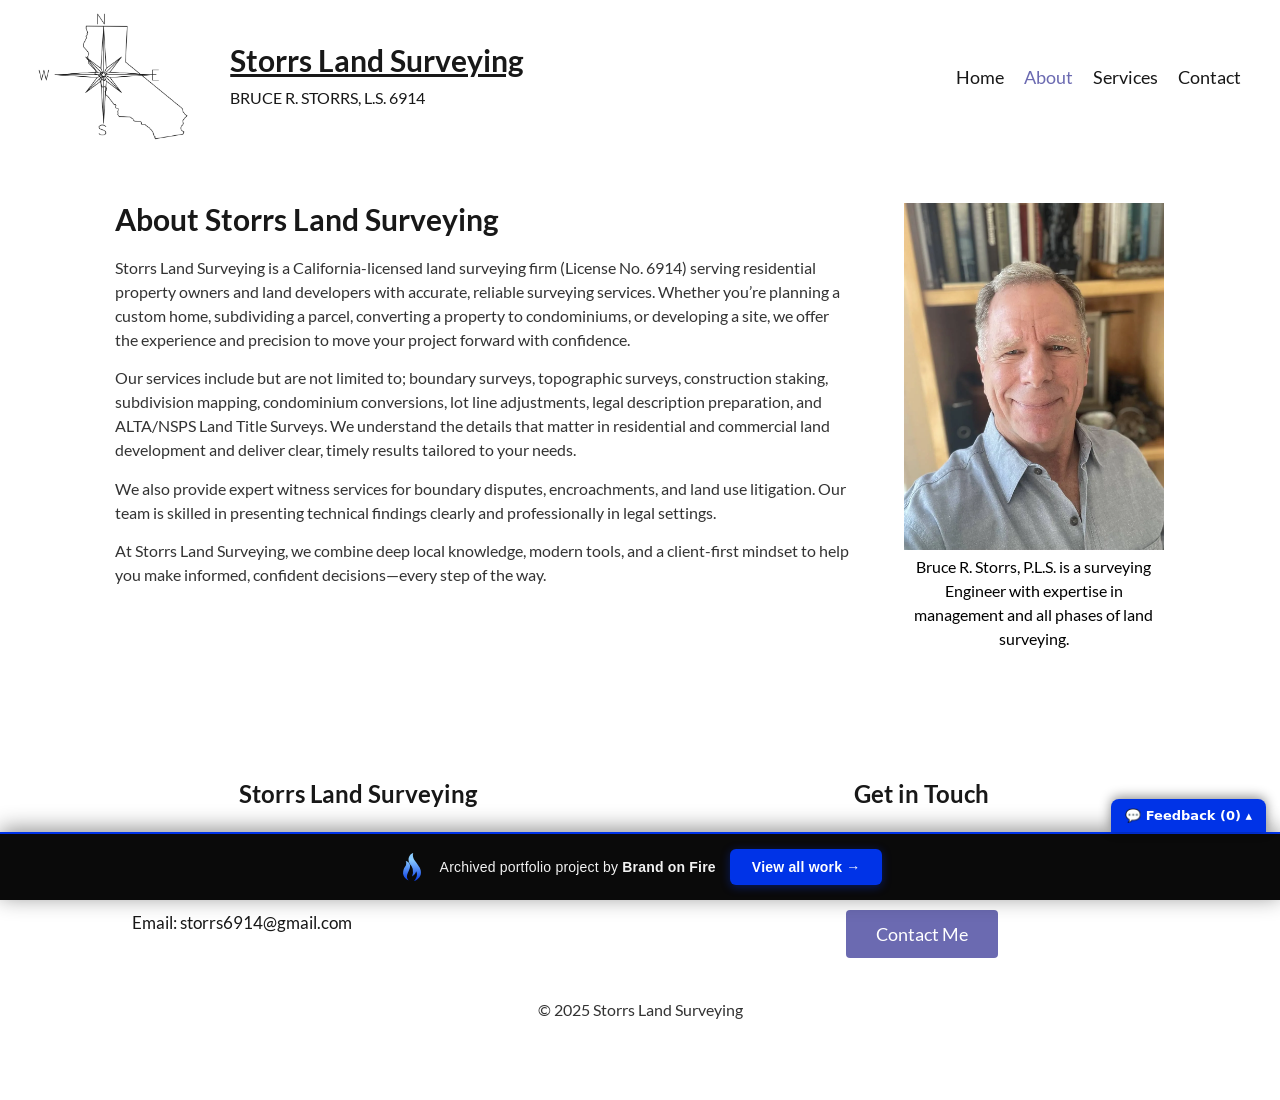
==== commit a7b26ee4: "Copyright year -> 2025 (backup source year)" ====
--- a/about/index.html
+++ b/about/index.html
@@ -1,14 +1,16 @@
-<!doctype html><html lang="en-US" data-bofp="0"><head><meta name="robots" content="noindex, nofollow"><meta charset="UTF-8"><meta name="viewport" content="width=device-width, initial-scale=1"><link rel="profile" href="https://gmpg.org/xfn/11"><meta name="robots" content="index, follow, max-image-preview:large, max-snippet:-1, max-video-preview:-1"><title>About Bruce Storrs Land Surveying</title><meta name="description" content="Storrs Land Surveying serves residential property owners and land developers with accurate, reliable surveying services."><link rel="canonical" href="index.html"><meta property="og:locale" content="en_US"><meta property="og:type" content="article"><meta property="og:title" content="About Bruce Storrs Land Surveying"><meta property="og:description" content="Storrs Land Surveying serves residential property owners and land developers with accurate, reliable surveying services."><meta property="og:url" content="../about/"><meta property="og:site_name" content="Storrs Land Surveying"><meta property="article:modified_time" content="2025-04-18T19:39:42+00:00"><meta property="og:image" content="../wp-content/uploads/2023/03/bruce-storrs.jpg"><meta name="twitter:card" content="summary_large_image"><meta name="twitter:label1" content="Est. reading time"><meta name="twitter:data1" content="1 minute"><link rel="alternate" type="application/rss+xml" title="Storrs Land Surveying » Feed" href="../feed/"><link rel="alternate" type="application/rss+xml" title="Storrs Land Surveying » Comments Feed" href="../comments/feed/"><link rel="https://api.w.org/" href="../wp-json/"><link rel="alternate" title="JSON" type="application/json" href="../wp-json/wp/v2/pages/40"><link rel="EditURI" type="application/rsd+xml" title="RSD" href="../xmlrpc.php?rsd"><meta name="generator" content="WordPress 6.8.1"><link rel="shortlink" href="../?p=40"><link rel="alternate" title="oEmbed (JSON)" type="application/json+oembed" href="../wp-json/oembed/1.0/embed?url=http%3A%2F%2Flocalhost%3A8871%2Fabout%2F"><link rel="alternate" title="oEmbed (XML)" type="text/xml+oembed" href="../wp-json/oembed/1.0/embed?url=http%3A%2F%2Flocalhost%3A8871%2Fabout%2F&amp;format=xml"><meta name="generator" content="Elementor 3.28.4; features: additional_custom_breakpoints, e_local_google_fonts; settings: css_print_method-external, google_font-enabled, font_display-swap"><link rel="icon" href="../wp-content/uploads/2023/03/logo-150x150.png" sizes="32x32"><link rel="icon" href="../wp-content/uploads/2023/03/logo.png" sizes="192x192"><link rel="apple-touch-icon" href="../wp-content/uploads/2023/03/logo.png"><meta name="msapplication-TileImage" content="../wp-content/uploads/2023/03/logo.png"><link rel="stylesheet" href="../style.css"><style>[data-bofp="1"]{background-color:rgb(255, 255, 255)!important;color:rgb(51, 51, 51)!important}</style><meta name="robots" content="noindex, nofollow"></head><body class="wp-singular page-template page-template-elementor_header_footer page page-id-40 wp-custom-logo wp-embed-responsive wp-theme-hello-elementor hello-elementor-default elementor-default elementor-template-full-width elementor-kit-15 elementor-page elementor-page-40 e--ua-blink e--ua-mac e--ua-webkit" data-elementor-device-mode="desktop" data-bofp="1"><a class="skip-link screen-reader-text" href="../about/index.html">Skip to content</a><header data-elementor-type="header" data-elementor-id="25" class="elementor elementor-25 elementor-location-header" data-elementor-post-type="elementor_library"><section class="elementor-section elementor-top-section elementor-element elementor-element-2c78c53d elementor-section-content-middle elementor-section-full_width elementor-section-height-default elementor-section-height-default" data-id="2c78c53d" data-element_type="section"><div class="elementor-container elementor-column-gap-no"><div class="elementor-column elementor-col-50 elementor-top-column elementor-element elementor-element-721cebe8" data-id="721cebe8" data-element_type="column"><div class="elementor-widget-wrap elementor-element-populated"><section class="elementor-section elementor-inner-section elementor-element elementor-element-54bb574 elementor-section-full_width elementor-section-height-default elementor-section-height-default" data-id="54bb574" data-element_type="section"><div class="elementor-container elementor-column-gap-default"><div class="elementor-column elementor-col-50 elementor-inner-column elementor-element elementor-element-adae7bf" data-id="adae7bf" data-element_type="column"><div class="elementor-widget-wrap elementor-element-populated"><div class="elementor-element elementor-element-7116c248 elementor-widget elementor-widget-theme-site-logo elementor-widget-image" data-id="7116c248" data-element_type="widget" data-widget_type="theme-site-logo.default"><div class="elementor-widget-container"><a href="../index.html"><img fetchpriority="high" width="1000" height="850" src="../_a/32890dd7e184.webp" class="attachment-full size-full wp-image-13" alt="" decoding="sync">				</a></div></div></div></div><div class="elementor-column elementor-col-50 elementor-inner-column elementor-element elementor-element-96b3ce3" data-id="96b3ce3" data-element_type="column"><div class="elementor-widget-wrap elementor-element-populated"><div class="elementor-element elementor-element-1d9cdd1 elementor-widget elementor-widget-theme-site-title elementor-widget-heading" data-id="1d9cdd1" data-element_type="widget" data-widget_type="theme-site-title.default"><div class="elementor-widget-container"><h1 class="elementor-heading-title elementor-size-default"><a href="../index.html">Storrs Land Surveying</a></h1>				</div></div><div class="elementor-element elementor-element-05f43c4 elementor-widget elementor-widget-heading" data-id="05f43c4" data-element_type="widget" data-widget_type="heading.default"><div class="elementor-widget-container"><h2 class="elementor-heading-title elementor-size-default">BRUCE R. STORRS, L.S. 6914</h2>				</div></div></div></div></div></section></div></div><div class="elementor-column elementor-col-50 elementor-top-column elementor-element elementor-element-23df116c" data-id="23df116c" data-element_type="column"><div class="elementor-widget-wrap elementor-element-populated"><div class="elementor-element elementor-element-33772186 elementor-nav-menu__align-end elementor-nav-menu--stretch elementor-nav-menu__text-align-center elementor-widget-tablet__width-initial elementor-widget-mobile__width-initial elementor-nav-menu--dropdown-tablet elementor-nav-menu--toggle elementor-nav-menu--burger elementor-widget elementor-widget-nav-menu" data-id="33772186" data-element_type="widget" data-settings="{&quot;full_width&quot;:&quot;stretch&quot;,&quot;layout&quot;:&quot;horizontal&quot;,&quot;submenu_icon&quot;:{&quot;value&quot;:&quot;&lt;i class=\&quot;fas fa-caret-down\&quot;&gt;&lt;\/i&gt;&quot;,&quot;library&quot;:&quot;fa-solid&quot;},&quot;toggle&quot;:&quot;burger&quot;}" data-widget_type="nav-menu.default"><div class="elementor-widget-container"><nav aria-label="Menu" class="elementor-nav-menu--main elementor-nav-menu__container elementor-nav-menu--layout-horizontal e--pointer-none"><ul id="menu-1-33772186" class="elementor-nav-menu" data-smartmenus-id="17824439232302515"><li class="menu-item menu-item-type-post_type menu-item-object-page menu-item-home menu-item-67"><a href="../index.html" class="elementor-item">Home</a></li><li class="menu-item menu-item-type-post_type menu-item-object-page current-menu-item page_item page-item-40 current_page_item menu-item-500"><a href="../about/index.html" aria-current="page" class="elementor-item elementor-item-active">About</a></li><li class="menu-item menu-item-type-post_type menu-item-object-page menu-item-456"><a href="../services/index.html" class="elementor-item">Services</a></li><li class="menu-item menu-item-type-post_type menu-item-object-page menu-item-70"><a href="../contact/index.html" class="elementor-item">Contact</a></li></ul>			</nav><div class="elementor-menu-toggle" role="button" tabindex="0" aria-label="Menu Toggle" aria-expanded="false" style=""><i aria-hidden="true" role="presentation" class="elementor-menu-toggle__icon--open eicon-menu-bar"></i><i aria-hidden="true" role="presentation" class="elementor-menu-toggle__icon--close eicon-close"></i>		</div><nav class="elementor-nav-menu--dropdown elementor-nav-menu__container" aria-hidden="true" style="top: 44px; --menu-height: 0;" data-boffw="1"><ul id="menu-2-33772186" class="elementor-nav-menu" data-smartmenus-id="17824439232306448"><li class="menu-item menu-item-type-post_type menu-item-object-page menu-item-home menu-item-67"><a href="../index.html" class="elementor-item" tabindex="-1">Home</a></li><li class="menu-item menu-item-type-post_type menu-item-object-page current-menu-item page_item page-item-40 current_page_item menu-item-500"><a href="../about/index.html" aria-current="page" class="elementor-item elementor-item-active" tabindex="-1">About</a></li><li class="menu-item menu-item-type-post_type menu-item-object-page menu-item-456"><a href="../services/index.html" class="elementor-item" tabindex="-1">Services</a></li><li class="menu-item menu-item-type-post_type menu-item-object-page menu-item-70"><a href="../contact/index.html" class="elementor-item" tabindex="-1">Contact</a></li></ul>			</nav></div></div></div></div></div></section></header><div data-elementor-type="wp-page" data-elementor-id="40" class="elementor elementor-40" data-elementor-post-type="page"><section class="elementor-section elementor-top-section elementor-element elementor-element-8af00e elementor-section-boxed elementor-section-height-default elementor-section-height-default" data-id="8af00e" data-element_type="section"><div class="elementor-container elementor-column-gap-no"><div class="elementor-column elementor-col-100 elementor-top-column elementor-element elementor-element-bdf1586" data-id="bdf1586" data-element_type="column"><div class="elementor-widget-wrap elementor-element-populated"><section class="elementor-section elementor-inner-section elementor-element elementor-element-4a06a62 elementor-section-boxed elementor-section-height-default elementor-section-height-default" data-id="4a06a62" data-element_type="section"><div class="elementor-container elementor-column-gap-default"><div class="elementor-column elementor-col-50 elementor-inner-column elementor-element elementor-element-c48b506" data-id="c48b506" data-element_type="column"><div class="elementor-widget-wrap elementor-element-populated"><div class="elementor-element elementor-element-e249c96 elementor-widget elementor-widget-heading" data-id="e249c96" data-element_type="widget" data-widget_type="heading.default"><div class="elementor-widget-container"><h2 class="elementor-heading-title elementor-size-default">About Storrs Land Surveying</h2>				</div></div><div class="elementor-element elementor-element-310469d elementor-widget elementor-widget-text-editor" data-id="310469d" data-element_type="widget" data-widget_type="text-editor.default"><div class="elementor-widget-container"><p>Storrs Land Surveying is a California-licensed land surveying firm (License No. 6914) serving residential property owners and land developers with accurate, reliable surveying services. Whether you’re planning a custom home, subdividing a parcel, converting a property to condominiums, or developing a site, we offer the experience and precision to move your project forward with confidence.</p><p>Our services include but are not limited to; boundary surveys, topographic surveys, construction staking, subdivision mapping, condominium conversions, lot line adjustments, legal description preparation, and ALTA/NSPS Land Title Surveys. We understand the details that matter in residential and commercial land development and deliver clear, timely results tailored to your needs.</p><p>We also provide expert witness services for boundary disputes, encroachments, and land use litigation. Our team is skilled in presenting technical findings clearly and professionally in legal settings.</p><p>At Storrs Land Surveying, we combine deep local knowledge, modern tools, and a client-first mindset to help you make informed, confident decisions—every step of the way.</p>								</div></div></div></div><div class="elementor-column elementor-col-50 elementor-inner-column elementor-element elementor-element-8597e70" data-id="8597e70" data-element_type="column"><div class="elementor-widget-wrap elementor-element-populated"><div class="elementor-element elementor-element-dd7fb45 elementor-widget elementor-widget-image" data-id="dd7fb45" data-element_type="widget" data-widget_type="image.default"><div class="elementor-widget-container"><figure class="wp-caption"><img decoding="sync" width="1000" height="1333" src="../_a/7053fbd2f5b5.webp" class="attachment-full size-full wp-image-80" alt="">											<figcaption class="widget-image-caption wp-caption-text">Bruce R. Storrs, P.L.S. is a surveying Engineer with expertise in management and all phases of land surveying.</figcaption></figure></div></div></div></div></div></section></div></div></div></section></div><footer data-elementor-type="footer" data-elementor-id="22" class="elementor elementor-22 elementor-location-footer" data-elementor-post-type="elementor_library"><section class="elementor-section elementor-top-section elementor-element elementor-element-07cd698 elementor-section-content-middle elementor-section-full_width elementor-section-height-default elementor-section-height-default" data-id="07cd698" data-element_type="section"><div class="elementor-container elementor-column-gap-wider"><div class="elementor-column elementor-col-50 elementor-top-column elementor-element elementor-element-eafe976" data-id="eafe976" data-element_type="column"><div class="elementor-widget-wrap elementor-element-populated"><div class="elementor-element elementor-element-a8ee868 elementor-widget elementor-widget-heading" data-id="a8ee868" data-element_type="widget" data-widget_type="heading.default"><div class="elementor-widget-container"><h2 class="elementor-heading-title elementor-size-default">Storrs Land Surveying</h2>				</div></div><div class="elementor-element elementor-element-0c1a6c9 elementor-icon-list--layout-traditional elementor-list-item-link-full_width elementor-widget elementor-widget-icon-list" data-id="0c1a6c9" data-element_type="widget" data-widget_type="icon-list.default"><div class="elementor-widget-container"><ul class="elementor-icon-list-items"><li class="elementor-icon-list-item"><span class="elementor-icon-list-icon"><i aria-hidden="true" class="fas fa-map-pin"></i>						</span><span class="elementor-icon-list-text">2253 Shoreline Dr. #2253, Alameda, CA 94501</span></li><li class="elementor-icon-list-item"><a href="tel:510-654-1551"><span class="elementor-icon-list-icon"><i aria-hidden="true" class="fas fa-phone-alt"></i>						</span><span class="elementor-icon-list-text">Phone: 510-654-1551</span></a></li><li class="elementor-icon-list-item"><a href="mailto:storrs6914@gmail.com"><span class="elementor-icon-list-icon"><i aria-hidden="true" class="fas fa-envelope"></i>						</span><span class="elementor-icon-list-text">Email: storrs6914@gmail.com</span></a></li></ul></div></div></div></div><div class="elementor-column elementor-col-50 elementor-top-column elementor-element elementor-element-cf957cd" data-id="cf957cd" data-element_type="column"><div class="elementor-widget-wrap elementor-element-populated"><div class="elementor-element elementor-element-772fe96 elementor-widget elementor-widget-heading" data-id="772fe96" data-element_type="widget" data-widget_type="heading.default"><div class="elementor-widget-container"><h2 class="elementor-heading-title elementor-size-default">Get in Touch</h2>				</div></div><div class="elementor-element elementor-element-03f1977 elementor-widget elementor-widget-text-editor" data-id="03f1977" data-element_type="widget" data-widget_type="text-editor.default"><div class="elementor-widget-container"><p>I’d be happy to work with you on your latest surveying project. Please get in touch using the contact form.&nbsp;</p>								</div></div><div class="elementor-element elementor-element-15b1acc elementor-align-center elementor-widget elementor-widget-button" data-id="15b1acc" data-element_type="widget" data-widget_type="button.default"><div class="elementor-widget-container"><div class="elementor-button-wrapper"><a class="elementor-button elementor-button-link elementor-size-md" href="../contact/index.html"><span class="elementor-button-content-wrapper"><span class="elementor-button-text">Contact Me</span></span></a></div></div></div></div></div></div></section><section class="elementor-section elementor-top-section elementor-element elementor-element-b7a15da elementor-section-content-middle elementor-reverse-mobile elementor-section-full_width elementor-section-height-default elementor-section-height-default" data-id="b7a15da" data-element_type="section"><div class="elementor-container elementor-column-gap-no"><div class="elementor-column elementor-col-100 elementor-top-column elementor-element elementor-element-5e8c854" data-id="5e8c854" data-element_type="column"><div class="elementor-widget-wrap elementor-element-populated"><div class="elementor-element elementor-element-356683e elementor-widget elementor-widget-heading" data-id="356683e" data-element_type="widget" data-widget_type="heading.default"><div class="elementor-widget-container"><p class="elementor-heading-title elementor-size-default">© 2026 Storrs Land Surveying</p>				</div></div></div></div></div></section></footer><span id="elementor-device-mode" class="elementor-screen-only"></span><svg style="display: none;" class="e-font-icon-svg-symbols"></svg><!-- bof-portfolio-bar --><a href="https://brandonfire.com/portfolio/" id="bof-portfolio-bar" rel="noopener" style="position:fixed;left:0;right:0;bottom:0;z-index:2147483647;display:flex;align-items:center;justify-content:center;gap:14px;flex-wrap:wrap;background:#0a0a0a;color:#ffffff !important;font-family:Inter,-apple-system,BlinkMacSystemFont,'Segoe UI',Roboto,Helvetica,Arial,sans-serif;font-size:14px;font-weight:500;line-height:1;letter-spacing:.2px;padding:15px 18px;text-decoration:none !important;box-shadow:0 -3px 22px rgba(0,0,0,.45);border-top:2px solid #0033e7;box-sizing:border-box;"><img src="[data-uri]" alt="" width="28" height="28" style="display:block;flex:0 0 auto;width:28px;height:28px;"><span style="opacity:.95;color:#fff;">Archived portfolio project by <strong style="font-weight:700;color:#fff;">Brand&nbsp;on&nbsp;Fire</strong></span><span style="background:#0033e7;color:#fff;padding:11px 22px;border-radius:6px;font-weight:700;font-size:14px;white-space:nowrap;box-shadow:0 2px 10px rgba(0,51,231,.4);">View&nbsp;all&nbsp;work&nbsp;&rarr;</span></a><script>(function(){function p(){var b=document.getElementById("bof-portfolio-bar");if(b&&document.body)document.body.style.setProperty("padding-bottom",b.offsetHeight+"px","important");}if(document.readyState!=="loading")p();else document.addEventListener("DOMContentLoaded",p);window.addEventListener("resize",p);})();</script><script>/* Brand on Fire portfolio feedback collector. All portfolio sites share one origin
-   (brand-on-fire.github.io) so localStorage is SHARED — comments pool in one place across every site.
-   Rendered in a SHADOW DOM so the host site's CSS can't bleed in and its `pointer-events:none` form-
-   disable rule can't kill the textarea. "Export all" copies everything to the clipboard. Zero backend. */
+<!doctype html><html lang="en-US" data-bofp="0"><head><meta name="robots" content="noindex, nofollow"><meta charset="UTF-8"><meta name="viewport" content="width=device-width, initial-scale=1"><link rel="profile" href="https://gmpg.org/xfn/11"><meta name="robots" content="index, follow, max-image-preview:large, max-snippet:-1, max-video-preview:-1"><title>About Bruce Storrs Land Surveying</title><meta name="description" content="Storrs Land Surveying serves residential property owners and land developers with accurate, reliable surveying services."><link rel="canonical" href="index.html"><meta property="og:locale" content="en_US"><meta property="og:type" content="article"><meta property="og:title" content="About Bruce Storrs Land Surveying"><meta property="og:description" content="Storrs Land Surveying serves residential property owners and land developers with accurate, reliable surveying services."><meta property="og:url" content="../about/"><meta property="og:site_name" content="Storrs Land Surveying"><meta property="article:modified_time" content="2025-04-18T19:39:42+00:00"><meta property="og:image" content="../wp-content/uploads/2023/03/bruce-storrs.jpg"><meta name="twitter:card" content="summary_large_image"><meta name="twitter:label1" content="Est. reading time"><meta name="twitter:data1" content="1 minute"><link rel="alternate" type="application/rss+xml" title="Storrs Land Surveying » Feed" href="../feed/"><link rel="alternate" type="application/rss+xml" title="Storrs Land Surveying » Comments Feed" href="../comments/feed/"><link rel="https://api.w.org/" href="../wp-json/"><link rel="alternate" title="JSON" type="application/json" href="../wp-json/wp/v2/pages/40"><link rel="EditURI" type="application/rsd+xml" title="RSD" href="../xmlrpc.php?rsd"><meta name="generator" content="WordPress 6.8.1"><link rel="shortlink" href="../?p=40"><link rel="alternate" title="oEmbed (JSON)" type="application/json+oembed" href="../wp-json/oembed/1.0/embed?url=http%3A%2F%2Flocalhost%3A8871%2Fabout%2F"><link rel="alternate" title="oEmbed (XML)" type="text/xml+oembed" href="../wp-json/oembed/1.0/embed?url=http%3A%2F%2Flocalhost%3A8871%2Fabout%2F&amp;format=xml"><meta name="generator" content="Elementor 3.28.4; features: additional_custom_breakpoints, e_local_google_fonts; settings: css_print_method-external, google_font-enabled, font_display-swap"><link rel="icon" href="../wp-content/uploads/2023/03/logo-150x150.png" sizes="32x32"><link rel="icon" href="../wp-content/uploads/2023/03/logo.png" sizes="192x192"><link rel="apple-touch-icon" href="../wp-content/uploads/2023/03/logo.png"><meta name="msapplication-TileImage" content="../wp-content/uploads/2023/03/logo.png"><link rel="stylesheet" href="../style.css"><style>[data-bofp="1"]{background-color:rgb(255, 255, 255)!important;color:rgb(51, 51, 51)!important}</style><meta name="robots" content="noindex, nofollow"></head><body class="wp-singular page-template page-template-elementor_header_footer page page-id-40 wp-custom-logo wp-embed-responsive wp-theme-hello-elementor hello-elementor-default elementor-default elementor-template-full-width elementor-kit-15 elementor-page elementor-page-40 e--ua-blink e--ua-mac e--ua-webkit" data-elementor-device-mode="desktop" data-bofp="1"><a class="skip-link screen-reader-text" href="../about/index.html">Skip to content</a><header data-elementor-type="header" data-elementor-id="25" class="elementor elementor-25 elementor-location-header" data-elementor-post-type="elementor_library"><section class="elementor-section elementor-top-section elementor-element elementor-element-2c78c53d elementor-section-content-middle elementor-section-full_width elementor-section-height-default elementor-section-height-default" data-id="2c78c53d" data-element_type="section"><div class="elementor-container elementor-column-gap-no"><div class="elementor-column elementor-col-50 elementor-top-column elementor-element elementor-element-721cebe8" data-id="721cebe8" data-element_type="column"><div class="elementor-widget-wrap elementor-element-populated"><section class="elementor-section elementor-inner-section elementor-element elementor-element-54bb574 elementor-section-full_width elementor-section-height-default elementor-section-height-default" data-id="54bb574" data-element_type="section"><div class="elementor-container elementor-column-gap-default"><div class="elementor-column elementor-col-50 elementor-inner-column elementor-element elementor-element-adae7bf" data-id="adae7bf" data-element_type="column"><div class="elementor-widget-wrap elementor-element-populated"><div class="elementor-element elementor-element-7116c248 elementor-widget elementor-widget-theme-site-logo elementor-widget-image" data-id="7116c248" data-element_type="widget" data-widget_type="theme-site-logo.default"><div class="elementor-widget-container"><a href="../index.html"><img fetchpriority="high" width="1000" height="850" src="../_a/32890dd7e184.webp" class="attachment-full size-full wp-image-13" alt="" decoding="sync">				</a></div></div></div></div><div class="elementor-column elementor-col-50 elementor-inner-column elementor-element elementor-element-96b3ce3" data-id="96b3ce3" data-element_type="column"><div class="elementor-widget-wrap elementor-element-populated"><div class="elementor-element elementor-element-1d9cdd1 elementor-widget elementor-widget-theme-site-title elementor-widget-heading" data-id="1d9cdd1" data-element_type="widget" data-widget_type="theme-site-title.default"><div class="elementor-widget-container"><h1 class="elementor-heading-title elementor-size-default"><a href="../index.html">Storrs Land Surveying</a></h1>				</div></div><div class="elementor-element elementor-element-05f43c4 elementor-widget elementor-widget-heading" data-id="05f43c4" data-element_type="widget" data-widget_type="heading.default"><div class="elementor-widget-container"><h2 class="elementor-heading-title elementor-size-default">BRUCE R. STORRS, L.S. 6914</h2>				</div></div></div></div></div></section></div></div><div class="elementor-column elementor-col-50 elementor-top-column elementor-element elementor-element-23df116c" data-id="23df116c" data-element_type="column"><div class="elementor-widget-wrap elementor-element-populated"><div class="elementor-element elementor-element-33772186 elementor-nav-menu__align-end elementor-nav-menu--stretch elementor-nav-menu__text-align-center elementor-widget-tablet__width-initial elementor-widget-mobile__width-initial elementor-nav-menu--dropdown-tablet elementor-nav-menu--toggle elementor-nav-menu--burger elementor-widget elementor-widget-nav-menu" data-id="33772186" data-element_type="widget" data-settings="{&quot;full_width&quot;:&quot;stretch&quot;,&quot;layout&quot;:&quot;horizontal&quot;,&quot;submenu_icon&quot;:{&quot;value&quot;:&quot;&lt;i class=\&quot;fas fa-caret-down\&quot;&gt;&lt;\/i&gt;&quot;,&quot;library&quot;:&quot;fa-solid&quot;},&quot;toggle&quot;:&quot;burger&quot;}" data-widget_type="nav-menu.default"><div class="elementor-widget-container"><nav aria-label="Menu" class="elementor-nav-menu--main elementor-nav-menu__container elementor-nav-menu--layout-horizontal e--pointer-none"><ul id="menu-1-33772186" class="elementor-nav-menu" data-smartmenus-id="17824439232302515"><li class="menu-item menu-item-type-post_type menu-item-object-page menu-item-home menu-item-67"><a href="../index.html" class="elementor-item">Home</a></li><li class="menu-item menu-item-type-post_type menu-item-object-page current-menu-item page_item page-item-40 current_page_item menu-item-500"><a href="../about/index.html" aria-current="page" class="elementor-item elementor-item-active">About</a></li><li class="menu-item menu-item-type-post_type menu-item-object-page menu-item-456"><a href="../services/index.html" class="elementor-item">Services</a></li><li class="menu-item menu-item-type-post_type menu-item-object-page menu-item-70"><a href="../contact/index.html" class="elementor-item">Contact</a></li></ul>			</nav><div class="elementor-menu-toggle" role="button" tabindex="0" aria-label="Menu Toggle" aria-expanded="false" style=""><i aria-hidden="true" role="presentation" class="elementor-menu-toggle__icon--open eicon-menu-bar"></i><i aria-hidden="true" role="presentation" class="elementor-menu-toggle__icon--close eicon-close"></i>		</div><nav class="elementor-nav-menu--dropdown elementor-nav-menu__container" aria-hidden="true" style="top: 44px; --menu-height: 0;" data-boffw="1"><ul id="menu-2-33772186" class="elementor-nav-menu" data-smartmenus-id="17824439232306448"><li class="menu-item menu-item-type-post_type menu-item-object-page menu-item-home menu-item-67"><a href="../index.html" class="elementor-item" tabindex="-1">Home</a></li><li class="menu-item menu-item-type-post_type menu-item-object-page current-menu-item page_item page-item-40 current_page_item menu-item-500"><a href="../about/index.html" aria-current="page" class="elementor-item elementor-item-active" tabindex="-1">About</a></li><li class="menu-item menu-item-type-post_type menu-item-object-page menu-item-456"><a href="../services/index.html" class="elementor-item" tabindex="-1">Services</a></li><li class="menu-item menu-item-type-post_type menu-item-object-page menu-item-70"><a href="../contact/index.html" class="elementor-item" tabindex="-1">Contact</a></li></ul>			</nav></div></div></div></div></div></section></header><div data-elementor-type="wp-page" data-elementor-id="40" class="elementor elementor-40" data-elementor-post-type="page"><section class="elementor-section elementor-top-section elementor-element elementor-element-8af00e elementor-section-boxed elementor-section-height-default elementor-section-height-default" data-id="8af00e" data-element_type="section"><div class="elementor-container elementor-column-gap-no"><div class="elementor-column elementor-col-100 elementor-top-column elementor-element elementor-element-bdf1586" data-id="bdf1586" data-element_type="column"><div class="elementor-widget-wrap elementor-element-populated"><section class="elementor-section elementor-inner-section elementor-element elementor-element-4a06a62 elementor-section-boxed elementor-section-height-default elementor-section-height-default" data-id="4a06a62" data-element_type="section"><div class="elementor-container elementor-column-gap-default"><div class="elementor-column elementor-col-50 elementor-inner-column elementor-element elementor-element-c48b506" data-id="c48b506" data-element_type="column"><div class="elementor-widget-wrap elementor-element-populated"><div class="elementor-element elementor-element-e249c96 elementor-widget elementor-widget-heading" data-id="e249c96" data-element_type="widget" data-widget_type="heading.default"><div class="elementor-widget-container"><h2 class="elementor-heading-title elementor-size-default">About Storrs Land Surveying</h2>				</div></div><div class="elementor-element elementor-element-310469d elementor-widget elementor-widget-text-editor" data-id="310469d" data-element_type="widget" data-widget_type="text-editor.default"><div class="elementor-widget-container"><p>Storrs Land Surveying is a California-licensed land surveying firm (License No. 6914) serving residential property owners and land developers with accurate, reliable surveying services. Whether you’re planning a custom home, subdividing a parcel, converting a property to condominiums, or developing a site, we offer the experience and precision to move your project forward with confidence.</p><p>Our services include but are not limited to; boundary surveys, topographic surveys, construction staking, subdivision mapping, condominium conversions, lot line adjustments, legal description preparation, and ALTA/NSPS Land Title Surveys. We understand the details that matter in residential and commercial land development and deliver clear, timely results tailored to your needs.</p><p>We also provide expert witness services for boundary disputes, encroachments, and land use litigation. Our team is skilled in presenting technical findings clearly and professionally in legal settings.</p><p>At Storrs Land Surveying, we combine deep local knowledge, modern tools, and a client-first mindset to help you make informed, confident decisions—every step of the way.</p>								</div></div></div></div><div class="elementor-column elementor-col-50 elementor-inner-column elementor-element elementor-element-8597e70" data-id="8597e70" data-element_type="column"><div class="elementor-widget-wrap elementor-element-populated"><div class="elementor-element elementor-element-dd7fb45 elementor-widget elementor-widget-image" data-id="dd7fb45" data-element_type="widget" data-widget_type="image.default"><div class="elementor-widget-container"><figure class="wp-caption"><img decoding="sync" width="1000" height="1333" src="../_a/7053fbd2f5b5.webp" class="attachment-full size-full wp-image-80" alt="">											<figcaption class="widget-image-caption wp-caption-text">Bruce R. Storrs, P.L.S. is a surveying Engineer with expertise in management and all phases of land surveying.</figcaption></figure></div></div></div></div></div></section></div></div></div></section></div><footer data-elementor-type="footer" data-elementor-id="22" class="elementor elementor-22 elementor-location-footer" data-elementor-post-type="elementor_library"><section class="elementor-section elementor-top-section elementor-element elementor-element-07cd698 elementor-section-content-middle elementor-section-full_width elementor-section-height-default elementor-section-height-default" data-id="07cd698" data-element_type="section"><div class="elementor-container elementor-column-gap-wider"><div class="elementor-column elementor-col-50 elementor-top-column elementor-element elementor-element-eafe976" data-id="eafe976" data-element_type="column"><div class="elementor-widget-wrap elementor-element-populated"><div class="elementor-element elementor-element-a8ee868 elementor-widget elementor-widget-heading" data-id="a8ee868" data-element_type="widget" data-widget_type="heading.default"><div class="elementor-widget-container"><h2 class="elementor-heading-title elementor-size-default">Storrs Land Surveying</h2>				</div></div><div class="elementor-element elementor-element-0c1a6c9 elementor-icon-list--layout-traditional elementor-list-item-link-full_width elementor-widget elementor-widget-icon-list" data-id="0c1a6c9" data-element_type="widget" data-widget_type="icon-list.default"><div class="elementor-widget-container"><ul class="elementor-icon-list-items"><li class="elementor-icon-list-item"><span class="elementor-icon-list-icon"><i aria-hidden="true" class="fas fa-map-pin"></i>						</span><span class="elementor-icon-list-text">2253 Shoreline Dr. #2253, Alameda, CA 94501</span></li><li class="elementor-icon-list-item"><a href="tel:510-654-1551"><span class="elementor-icon-list-icon"><i aria-hidden="true" class="fas fa-phone-alt"></i>						</span><span class="elementor-icon-list-text">Phone: 510-654-1551</span></a></li><li class="elementor-icon-list-item"><a href="mailto:storrs6914@gmail.com"><span class="elementor-icon-list-icon"><i aria-hidden="true" class="fas fa-envelope"></i>						</span><span class="elementor-icon-list-text">Email: storrs6914@gmail.com</span></a></li></ul></div></div></div></div><div class="elementor-column elementor-col-50 elementor-top-column elementor-element elementor-element-cf957cd" data-id="cf957cd" data-element_type="column"><div class="elementor-widget-wrap elementor-element-populated"><div class="elementor-element elementor-element-772fe96 elementor-widget elementor-widget-heading" data-id="772fe96" data-element_type="widget" data-widget_type="heading.default"><div class="elementor-widget-container"><h2 class="elementor-heading-title elementor-size-default">Get in Touch</h2>				</div></div><div class="elementor-element elementor-element-03f1977 elementor-widget elementor-widget-text-editor" data-id="03f1977" data-element_type="widget" data-widget_type="text-editor.default"><div class="elementor-widget-container"><p>I’d be happy to work with you on your latest surveying project. Please get in touch using the contact form.&nbsp;</p>								</div></div><div class="elementor-element elementor-element-15b1acc elementor-align-center elementor-widget elementor-widget-button" data-id="15b1acc" data-element_type="widget" data-widget_type="button.default"><div class="elementor-widget-container"><div class="elementor-button-wrapper"><a class="elementor-button elementor-button-link elementor-size-md" href="../contact/index.html"><span class="elementor-button-content-wrapper"><span class="elementor-button-text">Contact Me</span></span></a></div></div></div></div></div></div></section><section class="elementor-section elementor-top-section elementor-element elementor-element-b7a15da elementor-section-content-middle elementor-reverse-mobile elementor-section-full_width elementor-section-height-default elementor-section-height-default" data-id="b7a15da" data-element_type="section"><div class="elementor-container elementor-column-gap-no"><div class="elementor-column elementor-col-100 elementor-top-column elementor-element elementor-element-5e8c854" data-id="5e8c854" data-element_type="column"><div class="elementor-widget-wrap elementor-element-populated"><div class="elementor-element elementor-element-356683e elementor-widget elementor-widget-heading" data-id="356683e" data-element_type="widget" data-widget_type="heading.default"><div class="elementor-widget-container"><p class="elementor-heading-title elementor-size-default">© 2025 Storrs Land Surveying</p>				</div></div></div></div></div></section></footer><span id="elementor-device-mode" class="elementor-screen-only"></span><svg style="display: none;" class="e-font-icon-svg-symbols"></svg><!-- bof-portfolio-bar --><a href="https://brandonfire.com/portfolio/" id="bof-portfolio-bar" rel="noopener" style="position:fixed;left:0;right:0;bottom:0;z-index:2147483647;display:flex;align-items:center;justify-content:center;gap:14px;flex-wrap:wrap;background:#0a0a0a;color:#ffffff !important;font-family:Inter,-apple-system,BlinkMacSystemFont,'Segoe UI',Roboto,Helvetica,Arial,sans-serif;font-size:14px;font-weight:500;line-height:1;letter-spacing:.2px;padding:15px 18px;text-decoration:none !important;box-shadow:0 -3px 22px rgba(0,0,0,.45);border-top:2px solid #0033e7;box-sizing:border-box;"><img src="[data-uri]" alt="" width="28" height="28" style="display:block;flex:0 0 auto;width:28px;height:28px;"><span style="opacity:.95;color:#fff;">Archived portfolio project by <strong style="font-weight:700;color:#fff;">Brand&nbsp;on&nbsp;Fire</strong></span><span style="background:#0033e7;color:#fff;padding:11px 22px;border-radius:6px;font-weight:700;font-size:14px;white-space:nowrap;box-shadow:0 2px 10px rgba(0,51,231,.4);">View&nbsp;all&nbsp;work&nbsp;&rarr;</span></a><script>(function(){function p(){var b=document.getElementById("bof-portfolio-bar");if(b&&document.body)document.body.style.setProperty("padding-bottom",b.offsetHeight+"px","important");}if(document.readyState!=="loading")p();else document.addEventListener("DOMContentLoaded",p);window.addEventListener("resize",p);})();</script><script>/* Brand on Fire portfolio feedback collector. One shared origin (brand-on-fire.github.io) => one shared
+   localStorage; every comment is stamped with the site + page it was written on. Shadow DOM so the host
+   site's CSS / pointer-events:none can't touch it. "Export all" copies everything for Claude. */
 (function () {
   var K = 'bof_feedback', D = document;
-  if (D.getElementById('bof-fb-host')) return;                 // already injected
+  if (D.getElementById('bof-fb-host')) return;
   function L() { try { return JSON.parse(localStorage.getItem(K)) || []; } catch (e) { return []; } }
   function SV(a) { try { localStorage.setItem(K, JSON.stringify(a)); } catch (e) {} }
-  function slug() { var p = location.pathname.split('/').filter(Boolean); return p[0] || '(root)'; }
+  function slug() { var p = location.pathname.split('/').filter(Boolean); return p[0] || '(home)'; }
+  function pagePath() { var p = location.pathname.split('/').filter(Boolean); return '/' + p.slice(1).join('/') + (p.length > 1 ? '/' : ''); }
+  function draftKey() { return 'bof_fb_draft:' + location.pathname; }     // per-page draft, no bleed between sites
   function barH() { var b = D.getElementById('bof-portfolio-bar'); return b ? b.offsetHeight : 0; }
+  function counts() { var a = L(), s = slug(), here = a.filter(function (c) { return c.site === s; }).length; return { here: here, total: a.length }; }
   var open = localStorage.getItem('bof_fb_open') === '1';
 
   var host = D.createElement('div'); host.id = 'bof-fb-host';
@@ -16,39 +18,49 @@
   var R = host.attachShadow({ mode: 'open' });
   R.innerHTML =
     '<style>' +
-    ':host{all:initial}' +
-    'div,textarea,button,span{box-sizing:border-box;font-family:Inter,system-ui,-apple-system,"Segoe UI",Arial,sans-serif;margin:0}' +
-    '.tog{position:fixed;right:14px;background:#0033e7;color:#fff;font-weight:600;font-size:13px;padding:9px 14px;border-radius:8px 8px 0 0;cursor:pointer;box-shadow:0 -2px 12px rgba(0,0,0,.45);pointer-events:auto;user-select:none}' +
-    '.pan{position:fixed;left:0;right:0;background:#0a0a0a;border-top:2px solid #0033e7;height:150px;padding:10px 12px;display:none;pointer-events:auto}' +
+    ':host{all:initial}div,textarea,button,span,b{box-sizing:border-box;font-family:Inter,system-ui,-apple-system,"Segoe UI",Arial,sans-serif;margin:0}' +
+    '.tog{position:fixed;right:14px;background:#0033e7;color:#fff;font-weight:700;font-size:13px;padding:9px 14px;border-radius:8px 8px 0 0;cursor:pointer;box-shadow:0 -2px 12px rgba(0,0,0,.45);pointer-events:auto;user-select:none}' +
+    '.pan{position:fixed;left:0;right:0;background:#0a0a0a;border-top:2px solid #0033e7;height:158px;padding:8px 12px 10px;display:none;pointer-events:auto}' +
     '.pan.open{display:block}' +
-    'textarea{display:block;width:100%;height:88px;background:#16181d;color:#fff;border:1px solid #2a2d35;border-radius:6px;padding:8px;font-size:13px;line-height:1.45;resize:none;pointer-events:auto;-webkit-user-select:text;user-select:text;outline:none}' +
+    '.hd{display:flex;align-items:center;gap:8px;color:#fff;font-size:12.5px;margin-bottom:6px}' +
+    '.hd b{color:#8bccff;font-weight:700}.hd .pg{color:#9aa3b2}' +
+    'textarea{display:block;width:100%;height:74px;background:#16181d;color:#fff;border:1px solid #2a2d35;border-radius:6px;padding:8px;font-size:13px;line-height:1.4;resize:none;pointer-events:auto;-webkit-user-select:text;user-select:text;outline:none}' +
     'textarea:focus{border-color:#0033e7}' +
-    '.row{display:flex;gap:8px;align-items:center;margin-top:8px}' +
-    'button{border:0;border-radius:6px;padding:8px 14px;font-weight:600;font-size:13px;cursor:pointer;pointer-events:auto}' +
-    '.save{background:#0033e7;color:#fff}.exp{background:#16181d;color:#8bccff;border:1px solid #2a2d35}.clr{background:transparent;color:#888}' +
+    '.row{display:flex;gap:8px;align-items:center;margin-top:7px}' +
+    'button{border:0;border-radius:6px;padding:8px 14px;font-weight:700;font-size:13px;cursor:pointer;pointer-events:auto}' +
+    '.save{background:#0033e7;color:#fff}.exp{background:#16181d;color:#8bccff;border:1px solid #2a2d35}.undo{background:transparent;color:#888;font-weight:600;font-size:12px;padding:6px}' +
     '.st{color:#9aa3b2;font-size:12px;margin-left:auto}' +
     '</style>' +
     '<div class="tog" id="tog"></div>' +
-    '<div class="pan" id="pan"><textarea id="ta" placeholder="Your feedback for this page…"></textarea>' +
-    '<div class="row"><button class="save" id="save">Save comment</button><button class="exp" id="exp">Export all</button><button class="clr" id="clr">Clear</button><span class="st" id="st"></span></div></div>';
+    '<div class="pan" id="pan">' +
+    '<div class="hd">Commenting on <b id="site"></b><span class="pg" id="pg"></span></div>' +
+    '<textarea id="ta" placeholder="Type feedback for THIS page, then Save…"></textarea>' +
+    '<div class="row"><button class="save" id="save">Save</button><button class="undo" id="undo">Undo last</button><button class="exp" id="exp">Export all</button><span class="st" id="st"></span></div>' +
+    '</div>';
   D.body.appendChild(host);
 
-  var tog = R.getElementById('tog'), pan = R.getElementById('pan'), ta = R.getElementById('ta'), st = R.getElementById('st');
-  ta.value = localStorage.getItem('bof_fb_draft') || '';
-  ta.addEventListener('input', function () { localStorage.setItem('bof_fb_draft', ta.value); });
+  var tog = R.getElementById('tog'), pan = R.getElementById('pan'), ta = R.getElementById('ta');
+  R.getElementById('site').textContent = slug();
+  R.getElementById('pg').textContent = pagePath();
+  ta.value = localStorage.getItem(draftKey()) || '';
+  ta.addEventListener('input', function () { localStorage.setItem(draftKey(), ta.value); });
   function refresh() {
-    var h = barH(), n = L().length;
+    var h = barH(), c = counts();
     pan.style.bottom = h + 'px'; pan.classList.toggle('open', open);
-    tog.style.bottom = (open ? 150 + h : h) + 'px';
-    tog.textContent = '💬 Feedback (' + n + ') ' + (open ? '▾' : '▴');
-    st.textContent = n + ' saved · ' + slug();
+    tog.style.bottom = (open ? 158 + h : h) + 'px';
+    tog.textContent = '💬 Feedback (' + c.total + ') ' + (open ? '▾' : '▴');
+    R.getElementById('st').textContent = c.here + ' on this site · ' + c.total + ' total';
   }
   tog.addEventListener('click', function () { open = !open; localStorage.setItem('bof_fb_open', open ? '1' : '0'); refresh(); if (open) setTimeout(function () { ta.focus(); }, 0); });
   R.getElementById('save').addEventListener('click', function () {
     var t = ta.value.trim(); if (!t) return;
     var a = L(); a.push({ site: slug(), page: location.pathname, text: t, ts: new Date().toISOString() }); SV(a);
-    ta.value = ''; localStorage.removeItem('bof_fb_draft'); refresh();
-    var b = R.getElementById('save'); b.textContent = 'Saved ✓'; setTimeout(function () { b.textContent = 'Save comment'; }, 900);
+    ta.value = ''; localStorage.removeItem(draftKey()); refresh();
+    var b = R.getElementById('save'); b.textContent = 'Saved ✓ ' + slug(); setTimeout(function () { b.textContent = 'Save'; }, 1100);
+  });
+  R.getElementById('undo').addEventListener('click', function () {
+    var a = L(); if (!a.length) return; var last = a.pop(); SV(a); refresh();
+    var b = R.getElementById('undo'); b.textContent = 'removed'; setTimeout(function () { b.textContent = 'Undo last'; }, 900);
   });
   R.getElementById('exp').addEventListener('click', function () {
     var a = L(); if (!a.length) { alert('No comments saved yet.'); return; }
@@ -56,7 +68,6 @@
     if (navigator.clipboard && navigator.clipboard.writeText) navigator.clipboard.writeText(txt).then(function () { alert('Copied ' + a.length + ' comments — paste to Claude.'); }, function () { window.prompt('Copy all (Cmd+C):', txt); });
     else window.prompt('Copy all (Cmd+C):', txt);
   });
-  R.getElementById('clr').addEventListener('click', function () { if (confirm('Clear all ' + L().length + ' comments?')) { SV([]); refresh(); } });
   window.addEventListener('resize', refresh);
   if (D.readyState !== 'loading') refresh(); else D.addEventListener('DOMContentLoaded', refresh);
 })();
